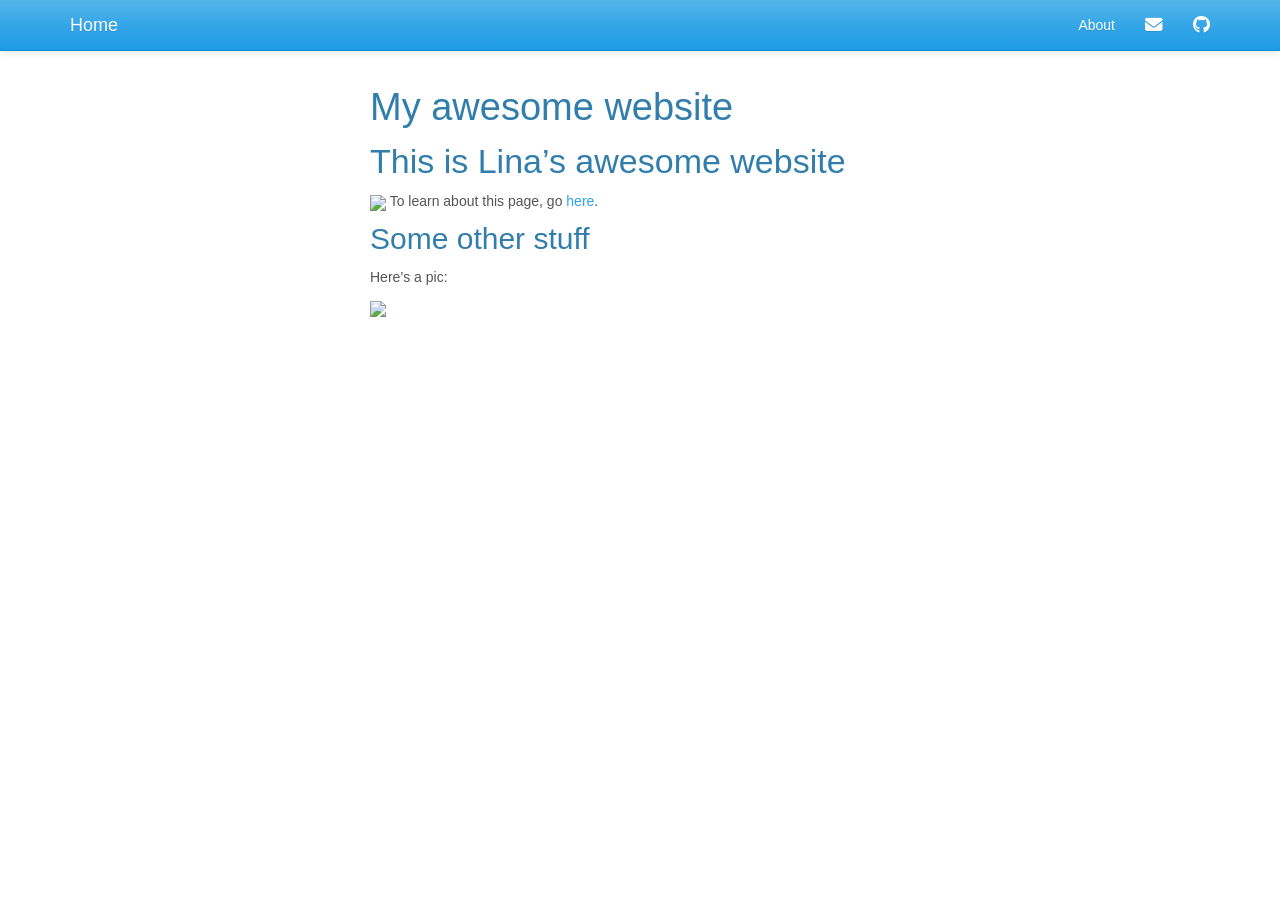
==== index.html @ a5c5587f "webby" ====
<!DOCTYPE html>

<html>

<head>

<meta charset="utf-8" />
<meta name="generator" content="pandoc" />
<meta http-equiv="X-UA-Compatible" content="IE=EDGE" />




<title>My awesome website</title>

<script src="site_libs/header-attrs-2.32/header-attrs.js"></script>
<script src="site_libs/jquery-3.6.0/jquery-3.6.0.min.js"></script>
<meta name="viewport" content="width=device-width, initial-scale=1" />
<link href="site_libs/bootstrap-3.3.5/css/cerulean.min.css" rel="stylesheet" />
<script src="site_libs/bootstrap-3.3.5/js/bootstrap.min.js"></script>
<script src="site_libs/bootstrap-3.3.5/shim/html5shiv.min.js"></script>
<script src="site_libs/bootstrap-3.3.5/shim/respond.min.js"></script>
<style>h1 {font-size: 34px;}
       h1.title {font-size: 38px;}
       h2 {font-size: 30px;}
       h3 {font-size: 24px;}
       h4 {font-size: 18px;}
       h5 {font-size: 16px;}
       h6 {font-size: 12px;}
       code {color: inherit; background-color: rgba(0, 0, 0, 0.04);}
       pre:not([class]) { background-color: white }</style>
<script src="site_libs/jqueryui-1.13.2/jquery-ui.min.js"></script>
<link href="site_libs/tocify-1.9.1/jquery.tocify.css" rel="stylesheet" />
<script src="site_libs/tocify-1.9.1/jquery.tocify.js"></script>
<script src="site_libs/navigation-1.1/tabsets.js"></script>
<link href="site_libs/highlightjs-9.12.0/default.css" rel="stylesheet" />
<script src="site_libs/highlightjs-9.12.0/highlight.js"></script>
<link href="site_libs/font-awesome-6.5.2/css/all.min.css" rel="stylesheet" />
<link href="site_libs/font-awesome-6.5.2/css/v4-shims.min.css" rel="stylesheet" />

<style type="text/css">
  code{white-space: pre-wrap;}
  span.smallcaps{font-variant: small-caps;}
  span.underline{text-decoration: underline;}
  div.column{display: inline-block; vertical-align: top; width: 50%;}
  div.hanging-indent{margin-left: 1.5em; text-indent: -1.5em;}
  ul.task-list{list-style: none;}
    </style>

<style type="text/css">code{white-space: pre;}</style>
<script type="text/javascript">
if (window.hljs) {
  hljs.configure({languages: []});
  hljs.initHighlightingOnLoad();
  if (document.readyState && document.readyState === "complete") {
    window.setTimeout(function() { hljs.initHighlighting(); }, 0);
  }
}
</script>









<style type = "text/css">
.main-container {
  max-width: 940px;
  margin-left: auto;
  margin-right: auto;
}
img {
  max-width:100%;
}
.tabbed-pane {
  padding-top: 12px;
}
.html-widget {
  margin-bottom: 20px;
}
button.code-folding-btn:focus {
  outline: none;
}
summary {
  display: list-item;
}
details > summary > p:only-child {
  display: inline;
}
pre code {
  padding: 0;
}
</style>


<style type="text/css">
.dropdown-submenu {
  position: relative;
}
.dropdown-submenu>.dropdown-menu {
  top: 0;
  left: 100%;
  margin-top: -6px;
  margin-left: -1px;
  border-radius: 0 6px 6px 6px;
}
.dropdown-submenu:hover>.dropdown-menu {
  display: block;
}
.dropdown-submenu>a:after {
  display: block;
  content: " ";
  float: right;
  width: 0;
  height: 0;
  border-color: transparent;
  border-style: solid;
  border-width: 5px 0 5px 5px;
  border-left-color: #cccccc;
  margin-top: 5px;
  margin-right: -10px;
}
.dropdown-submenu:hover>a:after {
  border-left-color: #adb5bd;
}
.dropdown-submenu.pull-left {
  float: none;
}
.dropdown-submenu.pull-left>.dropdown-menu {
  left: -100%;
  margin-left: 10px;
  border-radius: 6px 0 6px 6px;
}
</style>

<script type="text/javascript">
// manage active state of menu based on current page
$(document).ready(function () {
  // active menu anchor
  href = window.location.pathname
  href = href.substr(href.lastIndexOf('/') + 1)
  if (href === "")
    href = "index.html";
  var menuAnchor = $('a[href="' + href + '"]');

  // mark the anchor link active (and if it's in a dropdown, also mark that active)
  var dropdown = menuAnchor.closest('li.dropdown');
  if (window.bootstrap) { // Bootstrap 4+
    menuAnchor.addClass('active');
    dropdown.find('> .dropdown-toggle').addClass('active');
  } else { // Bootstrap 3
    menuAnchor.parent().addClass('active');
    dropdown.addClass('active');
  }

  // Navbar adjustments
  var navHeight = $(".navbar").first().height() + 15;
  var style = document.createElement('style');
  var pt = "padding-top: " + navHeight + "px; ";
  var mt = "margin-top: -" + navHeight + "px; ";
  var css = "";
  // offset scroll position for anchor links (for fixed navbar)
  for (var i = 1; i <= 6; i++) {
    css += ".section h" + i + "{ " + pt + mt + "}\n";
  }
  style.innerHTML = "body {" + pt + "padding-bottom: 40px; }\n" + css;
  document.head.appendChild(style);
});
</script>

<!-- tabsets -->

<style type="text/css">
.tabset-dropdown > .nav-tabs {
  display: inline-table;
  max-height: 500px;
  min-height: 44px;
  overflow-y: auto;
  border: 1px solid #ddd;
  border-radius: 4px;
}

.tabset-dropdown > .nav-tabs > li.active:before, .tabset-dropdown > .nav-tabs.nav-tabs-open:before {
  content: "\e259";
  font-family: 'Glyphicons Halflings';
  display: inline-block;
  padding: 10px;
  border-right: 1px solid #ddd;
}

.tabset-dropdown > .nav-tabs.nav-tabs-open > li.active:before {
  content: "\e258";
  font-family: 'Glyphicons Halflings';
  border: none;
}

.tabset-dropdown > .nav-tabs > li.active {
  display: block;
}

.tabset-dropdown > .nav-tabs > li > a,
.tabset-dropdown > .nav-tabs > li > a:focus,
.tabset-dropdown > .nav-tabs > li > a:hover {
  border: none;
  display: inline-block;
  border-radius: 4px;
  background-color: transparent;
}

.tabset-dropdown > .nav-tabs.nav-tabs-open > li {
  display: block;
  float: none;
}

.tabset-dropdown > .nav-tabs > li {
  display: none;
}
</style>

<!-- code folding -->



<style type="text/css">

#TOC {
  margin: 25px 0px 20px 0px;
}
@media (max-width: 768px) {
#TOC {
  position: relative;
  width: 100%;
}
}

@media print {
.toc-content {
  /* see https://github.com/w3c/csswg-drafts/issues/4434 */
  float: right;
}
}

.toc-content {
  padding-left: 30px;
  padding-right: 40px;
}

div.main-container {
  max-width: 1200px;
}

div.tocify {
  width: 20%;
  max-width: 260px;
  max-height: 85%;
}

@media (min-width: 768px) and (max-width: 991px) {
  div.tocify {
    width: 25%;
  }
}

@media (max-width: 767px) {
  div.tocify {
    width: 100%;
    max-width: none;
  }
}

.tocify ul, .tocify li {
  line-height: 20px;
}

.tocify-subheader .tocify-item {
  font-size: 0.90em;
}

.tocify .list-group-item {
  border-radius: 0px;
}


</style>



</head>

<body>


<div class="container-fluid main-container">


<!-- setup 3col/9col grid for toc_float and main content  -->
<div class="row">
<div class="col-xs-12 col-sm-4 col-md-3">
<div id="TOC" class="tocify">
</div>
</div>

<div class="toc-content col-xs-12 col-sm-8 col-md-9">




<div class="navbar navbar-default  navbar-fixed-top" role="navigation">
  <div class="container">
    <div class="navbar-header">
      <button type="button" class="navbar-toggle collapsed" data-toggle="collapse" data-bs-toggle="collapse" data-target="#navbar" data-bs-target="#navbar">
        <span class="icon-bar"></span>
        <span class="icon-bar"></span>
        <span class="icon-bar"></span>
      </button>
      <a class="navbar-brand" href="index.html">Home</a>
    </div>
    <div id="navbar" class="navbar-collapse collapse">
      <ul class="nav navbar-nav">
        
      </ul>
      <ul class="nav navbar-nav navbar-right">
        <li>
  <a href="about.html">About</a>
</li>
<li>
  <a href="mailto:&lt;lm3717@cumc.columbia.edu&gt;">
    <span class="fa fa-envelope fa-lg"></span>
     
  </a>
</li>
<li>
  <a href="http://github.com/lm3717/">
    <span class="fa fa-github fa-lg"></span>
     
  </a>
</li>
      </ul>
    </div><!--/.nav-collapse -->
  </div><!--/.container -->
</div><!--/.navbar -->

<div id="header">



<h1 class="title toc-ignore">My awesome website</h1>

</div>


<div id="this-is-linas-awesome-website" class="section level1">
<h1>This is Lina’s awesome website</h1>
<p><img src="https://media.giphy.com/media/drXGoW1iudhKw/giphy.gif" />
To learn about this page, go <a href="about.html">here</a>.</p>
<div id="some-other-stuff" class="section level2">
<h2>Some other stuff</h2>
<p>Here’s a pic:</p>
<p><img src="images/hotdog.HEIC" style="width:75%"></p>
</div>
</div>



</div>
</div>

</div>

<script>

// add bootstrap table styles to pandoc tables
function bootstrapStylePandocTables() {
  $('tr.odd').parent('tbody').parent('table').addClass('table table-condensed');
}
$(document).ready(function () {
  bootstrapStylePandocTables();
});


</script>

<!-- tabsets -->

<script>
$(document).ready(function () {
  window.buildTabsets("TOC");
});

$(document).ready(function () {
  $('.tabset-dropdown > .nav-tabs > li').click(function () {
    $(this).parent().toggleClass('nav-tabs-open');
  });
});
</script>

<!-- code folding -->

<script>
$(document).ready(function ()  {

    // temporarily add toc-ignore selector to headers for the consistency with Pandoc
    $('.unlisted.unnumbered').addClass('toc-ignore')

    // move toc-ignore selectors from section div to header
    $('div.section.toc-ignore')
        .removeClass('toc-ignore')
        .children('h1,h2,h3,h4,h5').addClass('toc-ignore');

    // establish options
    var options = {
      selectors: "h1,h2,h3",
      theme: "bootstrap3",
      context: '.toc-content',
      hashGenerator: function (text) {
        return text.replace(/[.\\/?&!#<>]/g, '').replace(/\s/g, '_');
      },
      ignoreSelector: ".toc-ignore",
      scrollTo: 0
    };
    options.showAndHide = true;
    options.smoothScroll = true;

    // tocify
    var toc = $("#TOC").tocify(options).data("toc-tocify");
});
</script>

<!-- dynamically load mathjax for compatibility with self-contained -->
<script>
  (function () {
    var script = document.createElement("script");
    script.type = "text/javascript";
    script.src  = "https://mathjax.rstudio.com/latest/MathJax.js?config=TeX-AMS-MML_HTMLorMML";
    document.getElementsByTagName("head")[0].appendChild(script);
  })();
</script>

</body>
</html>
---- site_libs/highlightjs-9.12.0/default.css ----
.hljs-literal {
  color: #990073;
}

.hljs-number {
  color: #099;
}

.hljs-comment {
  color: #998;
  font-style: italic;
}

.hljs-keyword {
  color: #900;
  font-weight: bold;
}

.hljs-string {
  color: #d14;
}
---- site_libs/font-awesome-6.5.2/css/v4-shims.min.css ----
/*!
 * Font Awesome Free 6.5.2 by @fontawesome - https://fontawesome.com
 * License - https://fontawesome.com/license/free (Icons: CC BY 4.0, Fonts: SIL OFL 1.1, Code: MIT License)
 * Copyright 2024 Fonticons, Inc.
 */
.fa.fa-glass:before{content:"\f000"}.fa.fa-envelope-o{font-family:"Font Awesome 6 Free";font-weight:400}.fa.fa-envelope-o:before{content:"\f0e0"}.fa.fa-star-o{font-family:"Font Awesome 6 Free";font-weight:400}.fa.fa-star-o:before{content:"\f005"}.fa.fa-close:before,.fa.fa-remove:before{content:"\f00d"}.fa.fa-gear:before{content:"\f013"}.fa.fa-trash-o{font-family:"Font Awesome 6 Free";font-weight:400}.fa.fa-trash-o:before{content:"\f2ed"}.fa.fa-home:before{content:"\f015"}.fa.fa-file-o{font-family:"Font Awesome 6 Free";font-weight:400}.fa.fa-file-o:before{content:"\f15b"}.fa.fa-clock-o{font-family:"Font Awesome 6 Free";font-weight:400}.fa.fa-clock-o:before{content:"\f017"}.fa.fa-arrow-circle-o-down{font-family:"Font Awesome 6 Free";font-weight:400}.fa.fa-arrow-circle-o-down:before{content:"\f358"}.fa.fa-arrow-circle-o-up{font-family:"Font Awesome 6 Free";font-weight:400}.fa.fa-arrow-circle-o-up:before{content:"\f35b"}.fa.fa-play-circle-o{font-family:"Font Awesome 6 Free";font-weight:400}.fa.fa-play-circle-o:before{content:"\f144"}.fa.fa-repeat:before,.fa.fa-rotate-right:before{content:"\f01e"}.fa.fa-refresh:before{content:"\f021"}.fa.fa-list-alt{font-family:"Font Awesome 6 Free";font-weight:400}.fa.fa-list-alt:before{content:"\f022"}.fa.fa-dedent:before{content:"\f03b"}.fa.fa-video-camera:before{content:"\f03d"}.fa.fa-picture-o{font-family:"Font Awesome 6 Free";font-weight:400}.fa.fa-picture-o:before{content:"\f03e"}.fa.fa-photo{font-family:"Font Awesome 6 Free";font-weight:400}.fa.fa-photo:before{content:"\f03e"}.fa.fa-image{font-family:"Font Awesome 6 Free";font-weight:400}.fa.fa-image:before{content:"\f03e"}.fa.fa-map-marker:before{content:"\f3c5"}.fa.fa-pencil-square-o{font-family:"Font Awesome 6 Free";font-weight:400}.fa.fa-pencil-square-o:before{content:"\f044"}.fa.fa-edit{font-family:"Font Awesome 6 Free";font-weight:400}.fa.fa-edit:before{content:"\f044"}.fa.fa-share-square-o:before{content:"\f14d"}.fa.fa-check-square-o{font-family:"Font Awesome 6 Free";font-weight:400}.fa.fa-check-square-o:before{content:"\f14a"}.fa.fa-arrows:before{content:"\f0b2"}.fa.fa-times-circle-o{font-family:"Font Awesome 6 Free";font-weight:400}.fa.fa-times-circle-o:before{content:"\f057"}.fa.fa-check-circle-o{font-family:"Font Awesome 6 Free";font-weight:400}.fa.fa-check-circle-o:before{content:"\f058"}.fa.fa-mail-forward:before{content:"\f064"}.fa.fa-expand:before{content:"\f424"}.fa.fa-compress:before{content:"\f422"}.fa.fa-eye,.fa.fa-eye-slash{font-family:"Font Awesome 6 Free";font-weight:400}.fa.fa-warning:before{content:"\f071"}.fa.fa-calendar:before{content:"\f073"}.fa.fa-arrows-v:before{content:"\f338"}.fa.fa-arrows-h:before{content:"\f337"}.fa.fa-bar-chart-o:before,.fa.fa-bar-chart:before{content:"\e0e3"}.fa.fa-twitter-square{font-family:"Font Awesome 6 Brands";font-weight:400}.fa.fa-twitter-square:before{content:"\f081"}.fa.fa-facebook-square{font-family:"Font Awesome 6 Brands";font-weight:400}.fa.fa-facebook-square:before{content:"\f082"}.fa.fa-gears:before{content:"\f085"}.fa.fa-thumbs-o-up{font-family:"Font Awesome 6 Free";font-weight:400}.fa.fa-thumbs-o-up:before{content:"\f164"}.fa.fa-thumbs-o-down{font-family:"Font Awesome 6 Free";font-weight:400}.fa.fa-thumbs-o-down:before{content:"\f165"}.fa.fa-heart-o{font-family:"Font Awesome 6 Free";font-weight:400}.fa.fa-heart-o:before{content:"\f004"}.fa.fa-sign-out:before{content:"\f2f5"}.fa.fa-linkedin-square{font-family:"Font Awesome 6 Brands";font-weight:400}.fa.fa-linkedin-square:before{content:"\f08c"}.fa.fa-thumb-tack:before{content:"\f08d"}.fa.fa-external-link:before{content:"\f35d"}.fa.fa-sign-in:before{content:"\f2f6"}.fa.fa-github-square{font-family:"Font Awesome 6 Brands";font-weight:400}.fa.fa-github-square:before{content:"\f092"}.fa.fa-lemon-o{font-family:"Font Awesome 6 Free";font-weight:400}.fa.fa-lemon-o:before{content:"\f094"}.fa.fa-square-o{font-family:"Font Awesome 6 Free";font-weight:400}.fa.fa-square-o:before{content:"\f0c8"}.fa.fa-bookmark-o{font-family:"Font Awesome 6 Free";font-weight:400}.fa.fa-bookmark-o:before{content:"\f02e"}.fa.fa-facebook,.fa.fa-twitter{font-family:"Font Awesome 6 Brands";font-weight:400}.fa.fa-facebook:before{content:"\f39e"}.fa.fa-facebook-f{font-family:"Font Awesome 6 Brands";font-weight:400}.fa.fa-facebook-f:before{content:"\f39e"}.fa.fa-github{font-family:"Font Awesome 6 Brands";font-weight:400}.fa.fa-credit-card{font-family:"Font Awesome 6 Free";font-weight:400}.fa.fa-feed:before{content:"\f09e"}.fa.fa-hdd-o{font-family:"Font Awesome 6 Free";font-weight:400}.fa.fa-hdd-o:before{content:"\f0a0"}.fa.fa-hand-o-right{font-family:"Font Awesome 6 Free";font-weight:400}.fa.fa-hand-o-right:before{content:"\f0a4"}.fa.fa-hand-o-left{font-family:"Font Awesome 6 Free";font-weight:400}.fa.fa-hand-o-left:before{content:"\f0a5"}.fa.fa-hand-o-up{font-family:"Font Awesome 6 Free";font-weight:400}.fa.fa-hand-o-up:before{content:"\f0a6"}.fa.fa-hand-o-down{font-family:"Font Awesome 6 Free";font-weight:400}.fa.fa-hand-o-down:before{content:"\f0a7"}.fa.fa-globe:before{content:"\f57d"}.fa.fa-tasks:before{content:"\f828"}.fa.fa-arrows-alt:before{content:"\f31e"}.fa.fa-group:before{content:"\f0c0"}.fa.fa-chain:before{content:"\f0c1"}.fa.fa-cut:before{content:"\f0c4"}.fa.fa-files-o{font-family:"Font Awesome 6 Free";font-weight:400}.fa.fa-files-o:before{content:"\f0c5"}.fa.fa-floppy-o{font-family:"Font Awesome 6 Free";font-weight:400}.fa.fa-floppy-o:before{content:"\f0c7"}.fa.fa-save{font-family:"Font Awesome 6 Free";font-weight:400}.fa.fa-save:before{content:"\f0c7"}.fa.fa-navicon:before,.fa.fa-reorder:before{content:"\f0c9"}.fa.fa-magic:before{content:"\e2ca"}.fa.fa-pinterest,.fa.fa-pinterest-square{font-family:"Font Awesome 6 Brands";font-weight:400}.fa.fa-pinterest-square:before{content:"\f0d3"}.fa.fa-google-plus-square{font-family:"Font Awesome 6 Brands";font-weight:400}.fa.fa-google-plus-square:before{content:"\f0d4"}.fa.fa-google-plus{font-family:"Font Awesome 6 Brands";font-weight:400}.fa.fa-google-plus:before{content:"\f0d5"}.fa.fa-money:before{content:"\f3d1"}.fa.fa-unsorted:before{content:"\f0dc"}.fa.fa-sort-desc:before{content:"\f0dd"}.fa.fa-sort-asc:before{content:"\f0de"}.fa.fa-linkedin{font-family:"Font Awesome 6 Brands";font-weight:400}.fa.fa-linkedin:before{content:"\f0e1"}.fa.fa-rotate-left:before{content:"\f0e2"}.fa.fa-legal:before{content:"\f0e3"}.fa.fa-dashboard:before,.fa.fa-tachometer:before{content:"\f625"}.fa.fa-comment-o{font-family:"Font Awesome 6 Free";font-weight:400}.fa.fa-comment-o:before{content:"\f075"}.fa.fa-comments-o{font-family:"Font Awesome 6 Free";font-weight:400}.fa.fa-comments-o:before{content:"\f086"}.fa.fa-flash:before{content:"\f0e7"}.fa.fa-clipboard:before{content:"\f0ea"}.fa.fa-lightbulb-o{font-family:"Font Awesome 6 Free";font-weight:400}.fa.fa-lightbulb-o:before{content:"\f0eb"}.fa.fa-exchange:before{content:"\f362"}.fa.fa-cloud-download:before{content:"\f0ed"}.fa.fa-cloud-upload:before{content:"\f0ee"}.fa.fa-bell-o{font-family:"Font Awesome 6 Free";font-weight:400}.fa.fa-bell-o:before{content:"\f0f3"}.fa.fa-cutlery:before{content:"\f2e7"}.fa.fa-file-text-o{font-family:"Font Awesome 6 Free";font-weight:400}.fa.fa-file-text-o:before{content:"\f15c"}.fa.fa-building-o{font-family:"Font Awesome 6 Free";font-weight:400}.fa.fa-building-o:before{content:"\f1ad"}.fa.fa-hospital-o{font-family:"Font Awesome 6 Free";font-weight:400}.fa.fa-hospital-o:before{content:"\f0f8"}.fa.fa-tablet:before{content:"\f3fa"}.fa.fa-mobile-phone:before,.fa.fa-mobile:before{content:"\f3cd"}.fa.fa-circle-o{font-family:"Font Awesome 6 Free";font-weight:400}.fa.fa-circle-o:before{content:"\f111"}.fa.fa-mail-reply:before{content:"\f3e5"}.fa.fa-github-alt{font-family:"Font Awesome 6 Brands";font-weight:400}.fa.fa-folder-o{font-family:"Font Awesome 6 Free";font-weight:400}.fa.fa-folder-o:before{content:"\f07b"}.fa.fa-folder-open-o{font-family:"Font Awesome 6 Free";font-weight:400}.fa.fa-folder-open-o:before{content:"\f07c"}.fa.fa-smile-o{font-family:"Font Awesome 6 Free";font-weight:400}.fa.fa-smile-o:before{content:"\f118"}.fa.fa-frown-o{font-family:"Font Awesome 6 Free";font-weight:400}.fa.fa-frown-o:before{content:"\f119"}.fa.fa-meh-o{font-family:"Font Awesome 6 Free";font-weight:400}.fa.fa-meh-o:before{content:"\f11a"}.fa.fa-keyboard-o{font-family:"Font Awesome 6 Free";font-weight:400}.fa.fa-keyboard-o:before{content:"\f11c"}.fa.fa-flag-o{font-family:"Font Awesome 6 Free";font-weight:400}.fa.fa-flag-o:before{content:"\f024"}.fa.fa-mail-reply-all:before{content:"\f122"}.fa.fa-star-half-o{font-family:"Font Awesome 6 Free";font-weight:400}.fa.fa-star-half-o:before{content:"\f5c0"}.fa.fa-star-half-empty{font-family:"Font Awesome 6 Free";font-weight:400}.fa.fa-star-half-empty:before{content:"\f5c0"}.fa.fa-star-half-full{font-family:"Font Awesome 6 Free";font-weight:400}.fa.fa-star-half-full:before{content:"\f5c0"}.fa.fa-code-fork:before{content:"\f126"}.fa.fa-chain-broken:before,.fa.fa-unlink:before{content:"\f127"}.fa.fa-calendar-o{font-family:"Font Awesome 6 Free";font-weight:400}.fa.fa-calendar-o:before{content:"\f133"}.fa.fa-css3,.fa.fa-html5,.fa.fa-maxcdn{font-family:"Font Awesome 6 Brands";font-weight:400}.fa.fa-unlock-alt:before{content:"\f09c"}.fa.fa-minus-square-o{font-family:"Font Awesome 6 Free";font-weight:400}.fa.fa-minus-square-o:before{content:"\f146"}.fa.fa-level-up:before{content:"\f3bf"}.fa.fa-level-down:before{content:"\f3be"}.fa.fa-pencil-square:before{content:"\f14b"}.fa.fa-external-link-square:before{content:"\f360"}.fa.fa-compass{font-family:"Font Awesome 6 Free";font-weight:400}.fa.fa-caret-square-o-down{font-family:"Font Awesome 6 Free";font-weight:400}.fa.fa-caret-square-o-down:before{content:"\f150"}.fa.fa-toggle-down{font-family:"Font Awesome 6 Free";font-weight:400}.fa.fa-toggle-down:before{content:"\f150"}.fa.fa-caret-square-o-up{font-family:"Font Awesome 6 Free";font-weight:400}.fa.fa-caret-square-o-up:before{content:"\f151"}.fa.fa-toggle-up{font-family:"Font Awesome 6 Free";font-weight:400}.fa.fa-toggle-up:before{content:"\f151"}.fa.fa-caret-square-o-right{font-family:"Font Awesome 6 Free";font-weight:400}.fa.fa-caret-square-o-right:before{content:"\f152"}.fa.fa-toggle-right{font-family:"Font Awesome 6 Free";font-weight:400}.fa.fa-toggle-right:before{content:"\f152"}.fa.fa-eur:before,.fa.fa-euro:before{content:"\f153"}.fa.fa-gbp:before{content:"\f154"}.fa.fa-dollar:before,.fa.fa-usd:before{content:"\24"}.fa.fa-inr:before,.fa.fa-rupee:before{content:"\e1bc"}.fa.fa-cny:before,.fa.fa-jpy:before,.fa.fa-rmb:before,.fa.fa-yen:before{content:"\f157"}.fa.fa-rouble:before,.fa.fa-rub:before,.fa.fa-ruble:before{content:"\f158"}.fa.fa-krw:before,.fa.fa-won:before{content:"\f159"}.fa.fa-bitcoin,.fa.fa-btc{font-family:"Font Awesome 6 Brands";font-weight:400}.fa.fa-bitcoin:before{content:"\f15a"}.fa.fa-file-text:before{content:"\f15c"}.fa.fa-sort-alpha-asc:before{content:"\f15d"}.fa.fa-sort-alpha-desc:before{content:"\f881"}.fa.fa-sort-amount-asc:before{content:"\f884"}.fa.fa-sort-amount-desc:before{content:"\f160"}.fa.fa-sort-numeric-asc:before{content:"\f162"}.fa.fa-sort-numeric-desc:before{content:"\f886"}.fa.fa-youtube-square{font-family:"Font Awesome 6 Brands";font-weight:400}.fa.fa-youtube-square:before{content:"\f431"}.fa.fa-xing,.fa.fa-xing-square,.fa.fa-youtube{font-family:"Font Awesome 6 Brands";font-weight:400}.fa.fa-xing-square:before{content:"\f169"}.fa.fa-youtube-play{font-family:"Font Awesome 6 Brands";font-weight:400}.fa.fa-youtube-play:before{content:"\f167"}.fa.fa-adn,.fa.fa-bitbucket,.fa.fa-bitbucket-square,.fa.fa-dropbox,.fa.fa-flickr,.fa.fa-instagram,.fa.fa-stack-overflow{font-family:"Font Awesome 6 Brands";font-weight:400}.fa.fa-bitbucket-square:before{content:"\f171"}.fa.fa-tumblr,.fa.fa-tumblr-square{font-family:"Font Awesome 6 Brands";font-weight:400}.fa.fa-tumblr-square:before{content:"\f174"}.fa.fa-long-arrow-down:before{content:"\f309"}.fa.fa-long-arrow-up:before{content:"\f30c"}.fa.fa-long-arrow-left:before{content:"\f30a"}.fa.fa-long-arrow-right:before{content:"\f30b"}.fa.fa-android,.fa.fa-apple,.fa.fa-dribbble,.fa.fa-foursquare,.fa.fa-gittip,.fa.fa-gratipay,.fa.fa-linux,.fa.fa-skype,.fa.fa-trello,.fa.fa-windows{font-family:"Font Awesome 6 Brands";font-weight:400}.fa.fa-gittip:before{content:"\f184"}.fa.fa-sun-o{font-family:"Font Awesome 6 Free";font-weight:400}.fa.fa-sun-o:before{content:"\f185"}.fa.fa-moon-o{font-family:"Font Awesome 6 Free";font-weight:400}.fa.fa-moon-o:before{content:"\f186"}.fa.fa-pagelines,.fa.fa-renren,.fa.fa-stack-exchange,.fa.fa-vk,.fa.fa-weibo{font-family:"Font Awesome 6 Brands";font-weight:400}.fa.fa-arrow-circle-o-right{font-family:"Font Awesome 6 Free";font-weight:400}.fa.fa-arrow-circle-o-right:before{content:"\f35a"}.fa.fa-arrow-circle-o-left{font-family:"Font Awesome 6 Free";font-weight:400}.fa.fa-arrow-circle-o-left:before{content:"\f359"}.fa.fa-caret-square-o-left{font-family:"Font Awesome 6 Free";font-weight:400}.fa.fa-caret-square-o-left:before{content:"\f191"}.fa.fa-toggle-left{font-family:"Font Awesome 6 Free";font-weight:400}.fa.fa-toggle-left:before{content:"\f191"}.fa.fa-dot-circle-o{font-family:"Font Awesome 6 Free";font-weight:400}.fa.fa-dot-circle-o:before{content:"\f192"}.fa.fa-vimeo-square{font-family:"Font Awesome 6 Brands";font-weight:400}.fa.fa-vimeo-square:before{content:"\f194"}.fa.fa-try:before,.fa.fa-turkish-lira:before{content:"\e2bb"}.fa.fa-plus-square-o{font-family:"Font Awesome 6 Free";font-weight:400}.fa.fa-plus-square-o:before{content:"\f0fe"}.fa.fa-openid,.fa.fa-slack,.fa.fa-wordpress{font-family:"Font Awesome 6 Brands";font-weight:400}.fa.fa-bank:before,.fa.fa-institution:before{content:"\f19c"}.fa.fa-mortar-board:before{content:"\f19d"}.fa.fa-google,.fa.fa-reddit,.fa.fa-reddit-square,.fa.fa-yahoo{font-family:"Font Awesome 6 Brands";font-weight:400}.fa.fa-reddit-square:before{content:"\f1a2"}.fa.fa-behance,.fa.fa-behance-square,.fa.fa-delicious,.fa.fa-digg,.fa.fa-drupal,.fa.fa-joomla,.fa.fa-pied-piper-alt,.fa.fa-pied-piper-pp,.fa.fa-stumbleupon,.fa.fa-stumbleupon-circle{font-family:"Font Awesome 6 Brands";font-weight:400}.fa.fa-behance-square:before{content:"\f1b5"}.fa.fa-steam,.fa.fa-steam-square{font-family:"Font Awesome 6 Brands";font-weight:400}.fa.fa-steam-square:before{content:"\f1b7"}.fa.fa-automobile:before{content:"\f1b9"}.fa.fa-cab:before{content:"\f1ba"}.fa.fa-deviantart,.fa.fa-soundcloud,.fa.fa-spotify{font-family:"Font Awesome 6 Brands";font-weight:400}.fa.fa-file-pdf-o{font-family:"Font Awesome 6 Free";font-weight:400}.fa.fa-file-pdf-o:before{content:"\f1c1"}.fa.fa-file-word-o{font-family:"Font Awesome 6 Free";font-weight:400}.fa.fa-file-word-o:before{content:"\f1c2"}.fa.fa-file-excel-o{font-family:"Font Awesome 6 Free";font-weight:400}.fa.fa-file-excel-o:before{content:"\f1c3"}.fa.fa-file-powerpoint-o{font-family:"Font Awesome 6 Free";font-weight:400}.fa.fa-file-powerpoint-o:before{content:"\f1c4"}.fa.fa-file-image-o{font-family:"Font Awesome 6 Free";font-weight:400}.fa.fa-file-image-o:before{content:"\f1c5"}.fa.fa-file-photo-o{font-family:"Font Awesome 6 Free";font-weight:400}.fa.fa-file-photo-o:before{content:"\f1c5"}.fa.fa-file-picture-o{font-family:"Font Awesome 6 Free";font-weight:400}.fa.fa-file-picture-o:before{content:"\f1c5"}.fa.fa-file-archive-o{font-family:"Font Awesome 6 Free";font-weight:400}.fa.fa-file-archive-o:before{content:"\f1c6"}.fa.fa-file-zip-o{font-family:"Font Awesome 6 Free";font-weight:400}.fa.fa-file-zip-o:before{content:"\f1c6"}.fa.fa-file-audio-o{font-family:"Font Awesome 6 Free";font-weight:400}.fa.fa-file-audio-o:before{content:"\f1c7"}.fa.fa-file-sound-o{font-family:"Font Awesome 6 Free";font-weight:400}.fa.fa-file-sound-o:before{content:"\f1c7"}.fa.fa-file-video-o{font-family:"Font Awesome 6 Free";font-weight:400}.fa.fa-file-video-o:before{content:"\f1c8"}.fa.fa-file-movie-o{font-family:"Font Awesome 6 Free";font-weight:400}.fa.fa-file-movie-o:before{content:"\f1c8"}.fa.fa-file-code-o{font-family:"Font Awesome 6 Free";font-weight:400}.fa.fa-file-code-o:before{content:"\f1c9"}.fa.fa-codepen,.fa.fa-jsfiddle,.fa.fa-vine{font-family:"Font Awesome 6 Brands";font-weight:400}.fa.fa-life-bouy:before,.fa.fa-life-buoy:before,.fa.fa-life-saver:before,.fa.fa-support:before{content:"\f1cd"}.fa.fa-circle-o-notch:before{content:"\f1ce"}.fa.fa-ra,.fa.fa-rebel{font-family:"Font Awesome 6 Brands";font-weight:400}.fa.fa-ra:before{content:"\f1d0"}.fa.fa-resistance{font-family:"Font Awesome 6 Brands";font-weight:400}.fa.fa-resistance:before{content:"\f1d0"}.fa.fa-empire,.fa.fa-ge{font-family:"Font Awesome 6 Brands";font-weight:400}.fa.fa-ge:before{content:"\f1d1"}.fa.fa-git-square{font-family:"Font Awesome 6 Brands";font-weight:400}.fa.fa-git-square:before{content:"\f1d2"}.fa.fa-git,.fa.fa-hacker-news,.fa.fa-y-combinator-square{font-family:"Font Awesome 6 Brands";font-weight:400}.fa.fa-y-combinator-square:before{content:"\f1d4"}.fa.fa-yc-square{font-family:"Font Awesome 6 Brands";font-weight:400}.fa.fa-yc-square:before{content:"\f1d4"}.fa.fa-qq,.fa.fa-tencent-weibo,.fa.fa-wechat,.fa.fa-weixin{font-family:"Font Awesome 6 Brands";font-weight:400}.fa.fa-wechat:before{content:"\f1d7"}.fa.fa-send:before{content:"\f1d8"}.fa.fa-paper-plane-o{font-family:"Font Awesome 6 Free";font-weight:400}.fa.fa-paper-plane-o:before{content:"\f1d8"}.fa.fa-send-o{font-family:"Font Awesome 6 Free";font-weight:400}.fa.fa-send-o:before{content:"\f1d8"}.fa.fa-circle-thin{font-family:"Font Awesome 6 Free";font-weight:400}.fa.fa-circle-thin:before{content:"\f111"}.fa.fa-header:before{content:"\f1dc"}.fa.fa-futbol-o{font-family:"Font Awesome 6 Free";font-weight:400}.fa.fa-futbol-o:before{content:"\f1e3"}.fa.fa-soccer-ball-o{font-family:"Font Awesome 6 Free";font-weight:400}.fa.fa-soccer-ball-o:before{content:"\f1e3"}.fa.fa-slideshare,.fa.fa-twitch,.fa.fa-yelp{font-family:"Font Awesome 6 Brands";font-weight:400}.fa.fa-newspaper-o{font-family:"Font Awesome 6 Free";font-weight:400}.fa.fa-newspaper-o:before{content:"\f1ea"}.fa.fa-cc-amex,.fa.fa-cc-discover,.fa.fa-cc-mastercard,.fa.fa-cc-paypal,.fa.fa-cc-stripe,.fa.fa-cc-visa,.fa.fa-google-wallet,.fa.fa-paypal{font-family:"Font Awesome 6 Brands";font-weight:400}.fa.fa-bell-slash-o{font-family:"Font Awesome 6 Free";font-weight:400}.fa.fa-bell-slash-o:before{content:"\f1f6"}.fa.fa-trash:before{content:"\f2ed"}.fa.fa-copyright{font-family:"Font Awesome 6 Free";font-weight:400}.fa.fa-eyedropper:before{content:"\f1fb"}.fa.fa-area-chart:before{content:"\f1fe"}.fa.fa-pie-chart:before{content:"\f200"}.fa.fa-line-chart:before{content:"\f201"}.fa.fa-lastfm,.fa.fa-lastfm-square{font-family:"Font Awesome 6 Brands";font-weight:400}.fa.fa-lastfm-square:before{content:"\f203"}.fa.fa-angellist,.fa.fa-ioxhost{font-family:"Font Awesome 6 Brands";font-weight:400}.fa.fa-cc{font-family:"Font Awesome 6 Free";font-weight:400}.fa.fa-cc:before{content:"\f20a"}.fa.fa-ils:before,.fa.fa-shekel:before,.fa.fa-sheqel:before{content:"\f20b"}.fa.fa-buysellads,.fa.fa-connectdevelop,.fa.fa-dashcube,.fa.fa-forumbee,.fa.fa-leanpub,.fa.fa-sellsy,.fa.fa-shirtsinbulk,.fa.fa-simplybuilt,.fa.fa-skyatlas{font-family:"Font Awesome 6 Brands";font-weight:400}.fa.fa-diamond{font-family:"Font Awesome 6 Free";font-weight:400}.fa.fa-diamond:before{content:"\f3a5"}.fa.fa-intersex:before,.fa.fa-transgender:before{content:"\f224"}.fa.fa-transgender-alt:before{content:"\f225"}.fa.fa-facebook-official{font-family:"Font Awesome 6 Brands";font-weight:400}.fa.fa-facebook-official:before{content:"\f09a"}.fa.fa-pinterest-p,.fa.fa-whatsapp{font-family:"Font Awesome 6 Brands";font-weight:400}.fa.fa-hotel:before{content:"\f236"}.fa.fa-medium,.fa.fa-viacoin,.fa.fa-y-combinator,.fa.fa-yc{font-family:"Font Awesome 6 Brands";font-weight:400}.fa.fa-yc:before{content:"\f23b"}.fa.fa-expeditedssl,.fa.fa-opencart,.fa.fa-optin-monster{font-family:"Font Awesome 6 Brands";font-weight:400}.fa.fa-battery-4:before,.fa.fa-battery:before{content:"\f240"}.fa.fa-battery-3:before{content:"\f241"}.fa.fa-battery-2:before{content:"\f242"}.fa.fa-battery-1:before{content:"\f243"}.fa.fa-battery-0:before{content:"\f244"}.fa.fa-object-group,.fa.fa-object-ungroup,.fa.fa-sticky-note-o{font-family:"Font Awesome 6 Free";font-weight:400}.fa.fa-sticky-note-o:before{content:"\f249"}.fa.fa-cc-diners-club,.fa.fa-cc-jcb{font-family:"Font Awesome 6 Brands";font-weight:400}.fa.fa-clone{font-family:"Font Awesome 6 Free";font-weight:400}.fa.fa-hourglass-o:before{content:"\f254"}.fa.fa-hourglass-1:before{content:"\f251"}.fa.fa-hourglass-2:before{content:"\f252"}.fa.fa-hourglass-3:before{content:"\f253"}.fa.fa-hand-rock-o{font-family:"Font Awesome 6 Free";font-weight:400}.fa.fa-hand-rock-o:before{content:"\f255"}.fa.fa-hand-grab-o{font-family:"Font Awesome 6 Free";font-weight:400}.fa.fa-hand-grab-o:before{content:"\f255"}.fa.fa-hand-paper-o{font-family:"Font Awesome 6 Free";font-weight:400}.fa.fa-hand-paper-o:before{content:"\f256"}.fa.fa-hand-stop-o{font-family:"Font Awesome 6 Free";font-weight:400}.fa.fa-hand-stop-o:before{content:"\f256"}.fa.fa-hand-scissors-o{font-family:"Font Awesome 6 Free";font-weight:400}.fa.fa-hand-scissors-o:before{content:"\f257"}.fa.fa-hand-lizard-o{font-family:"Font Awesome 6 Free";font-weight:400}.fa.fa-hand-lizard-o:before{content:"\f258"}.fa.fa-hand-spock-o{font-family:"Font Awesome 6 Free";font-weight:400}.fa.fa-hand-spock-o:before{content:"\f259"}.fa.fa-hand-pointer-o{font-family:"Font Awesome 6 Free";font-weight:400}.fa.fa-hand-pointer-o:before{content:"\f25a"}.fa.fa-hand-peace-o{font-family:"Font Awesome 6 Free";font-weight:400}.fa.fa-hand-peace-o:before{content:"\f25b"}.fa.fa-registered{font-family:"Font Awesome 6 Free";font-weight:400}.fa.fa-creative-commons,.fa.fa-gg,.fa.fa-gg-circle,.fa.fa-odnoklassniki,.fa.fa-odnoklassniki-square{font-family:"Font Awesome 6 Brands";font-weight:400}.fa.fa-odnoklassniki-square:before{content:"\f264"}.fa.fa-chrome,.fa.fa-firefox,.fa.fa-get-pocket,.fa.fa-internet-explorer,.fa.fa-opera,.fa.fa-safari,.fa.fa-wikipedia-w{font-family:"Font Awesome 6 Brands";font-weight:400}.fa.fa-television:before{content:"\f26c"}.fa.fa-500px,.fa.fa-amazon,.fa.fa-contao{font-family:"Font Awesome 6 Brands";font-weight:400}.fa.fa-calendar-plus-o{font-family:"Font Awesome 6 Free";font-weight:400}.fa.fa-calendar-plus-o:before{content:"\f271"}.fa.fa-calendar-minus-o{font-family:"Font Awesome 6 Free";font-weight:400}.fa.fa-calendar-minus-o:before{content:"\f272"}.fa.fa-calendar-times-o{font-family:"Font Awesome 6 Free";font-weight:400}.fa.fa-calendar-times-o:before{content:"\f273"}.fa.fa-calendar-check-o{font-family:"Font Awesome 6 Free";font-weight:400}.fa.fa-calendar-check-o:before{content:"\f274"}.fa.fa-map-o{font-family:"Font Awesome 6 Free";font-weight:400}.fa.fa-map-o:before{content:"\f279"}.fa.fa-commenting:before{content:"\f4ad"}.fa.fa-commenting-o{font-family:"Font Awesome 6 Free";font-weight:400}.fa.fa-commenting-o:before{content:"\f4ad"}.fa.fa-houzz,.fa.fa-vimeo{font-family:"Font Awesome 6 Brands";font-weight:400}.fa.fa-vimeo:before{content:"\f27d"}.fa.fa-black-tie,.fa.fa-edge,.fa.fa-fonticons,.fa.fa-reddit-alien{font-family:"Font Awesome 6 Brands";font-weight:400}.fa.fa-credit-card-alt:before{content:"\f09d"}.fa.fa-codiepie,.fa.fa-fort-awesome,.fa.fa-mixcloud,.fa.fa-modx,.fa.fa-product-hunt,.fa.fa-scribd,.fa.fa-usb{font-family:"Font Awesome 6 Brands";font-weight:400}.fa.fa-pause-circle-o{font-family:"Font Awesome 6 Free";font-weight:400}.fa.fa-pause-circle-o:before{content:"\f28b"}.fa.fa-stop-circle-o{font-family:"Font Awesome 6 Free";font-weight:400}.fa.fa-stop-circle-o:before{content:"\f28d"}.fa.fa-bluetooth,.fa.fa-bluetooth-b,.fa.fa-envira,.fa.fa-gitlab,.fa.fa-wheelchair-alt,.fa.fa-wpbeginner,.fa.fa-wpforms{font-family:"Font Awesome 6 Brands";font-weight:400}.fa.fa-wheelchair-alt:before{content:"\f368"}.fa.fa-question-circle-o{font-family:"Font Awesome 6 Free";font-weight:400}.fa.fa-question-circle-o:before{content:"\f059"}.fa.fa-volume-control-phone:before{content:"\f2a0"}.fa.fa-asl-interpreting:before{content:"\f2a3"}.fa.fa-deafness:before,.fa.fa-hard-of-hearing:before{content:"\f2a4"}.fa.fa-glide,.fa.fa-glide-g{font-family:"Font Awesome 6 Brands";font-weight:400}.fa.fa-signing:before{content:"\f2a7"}.fa.fa-viadeo,.fa.fa-viadeo-square{font-family:"Font Awesome 6 Brands";font-weight:400}.fa.fa-viadeo-square:before{content:"\f2aa"}.fa.fa-snapchat,.fa.fa-snapchat-ghost{font-family:"Font Awesome 6 Brands";font-weight:400}.fa.fa-snapchat-ghost:before{content:"\f2ab"}.fa.fa-snapchat-square{font-family:"Font Awesome 6 Brands";font-weight:400}.fa.fa-snapchat-square:before{content:"\f2ad"}.fa.fa-first-order,.fa.fa-google-plus-official,.fa.fa-pied-piper,.fa.fa-themeisle,.fa.fa-yoast{font-family:"Font Awesome 6 Brands";font-weight:400}.fa.fa-google-plus-official:before{content:"\f2b3"}.fa.fa-google-plus-circle{font-family:"Font Awesome 6 Brands";font-weight:400}.fa.fa-google-plus-circle:before{content:"\f2b3"}.fa.fa-fa,.fa.fa-font-awesome{font-family:"Font Awesome 6 Brands";font-weight:400}.fa.fa-fa:before{content:"\f2b4"}.fa.fa-handshake-o{font-family:"Font Awesome 6 Free";font-weight:400}.fa.fa-handshake-o:before{content:"\f2b5"}.fa.fa-envelope-open-o{font-family:"Font Awesome 6 Free";font-weight:400}.fa.fa-envelope-open-o:before{content:"\f2b6"}.fa.fa-linode{font-family:"Font Awesome 6 Brands";font-weight:400}.fa.fa-address-book-o{font-family:"Font Awesome 6 Free";font-weight:400}.fa.fa-address-book-o:before{content:"\f2b9"}.fa.fa-vcard:before{content:"\f2bb"}.fa.fa-address-card-o{font-family:"Font Awesome 6 Free";font-weight:400}.fa.fa-address-card-o:before{content:"\f2bb"}.fa.fa-vcard-o{font-family:"Font Awesome 6 Free";font-weight:400}.fa.fa-vcard-o:before{content:"\f2bb"}.fa.fa-user-circle-o{font-family:"Font Awesome 6 Free";font-weight:400}.fa.fa-user-circle-o:before{content:"\f2bd"}.fa.fa-user-o{font-family:"Font Awesome 6 Free";font-weight:400}.fa.fa-user-o:before{content:"\f007"}.fa.fa-id-badge{font-family:"Font Awesome 6 Free";font-weight:400}.fa.fa-drivers-license:before{content:"\f2c2"}.fa.fa-id-card-o{font-family:"Font Awesome 6 Free";font-weight:400}.fa.fa-id-card-o:before{content:"\f2c2"}.fa.fa-drivers-license-o{font-family:"Font Awesome 6 Free";font-weight:400}.fa.fa-drivers-license-o:before{content:"\f2c2"}.fa.fa-free-code-camp,.fa.fa-quora,.fa.fa-telegram{font-family:"Font Awesome 6 Brands";font-weight:400}.fa.fa-thermometer-4:before,.fa.fa-thermometer:before{content:"\f2c7"}.fa.fa-thermometer-3:before{content:"\f2c8"}.fa.fa-thermometer-2:before{content:"\f2c9"}.fa.fa-thermometer-1:before{content:"\f2ca"}.fa.fa-thermometer-0:before{content:"\f2cb"}.fa.fa-bathtub:before,.fa.fa-s15:before{content:"\f2cd"}.fa.fa-window-maximize,.fa.fa-window-restore{font-family:"Font Awesome 6 Free";font-weight:400}.fa.fa-times-rectangle:before{content:"\f410"}.fa.fa-window-close-o{font-family:"Font Awesome 6 Free";font-weight:400}.fa.fa-window-close-o:before{content:"\f410"}.fa.fa-times-rectangle-o{font-family:"Font Awesome 6 Free";font-weight:400}.fa.fa-times-rectangle-o:before{content:"\f410"}.fa.fa-bandcamp,.fa.fa-eercast,.fa.fa-etsy,.fa.fa-grav,.fa.fa-imdb,.fa.fa-ravelry{font-family:"Font Awesome 6 Brands";font-weight:400}.fa.fa-eercast:before{content:"\f2da"}.fa.fa-snowflake-o{font-family:"Font Awesome 6 Free";font-weight:400}.fa.fa-snowflake-o:before{content:"\f2dc"}.fa.fa-meetup,.fa.fa-superpowers,.fa.fa-wpexplorer{font-family:"Font Awesome 6 Brands";font-weight:400}
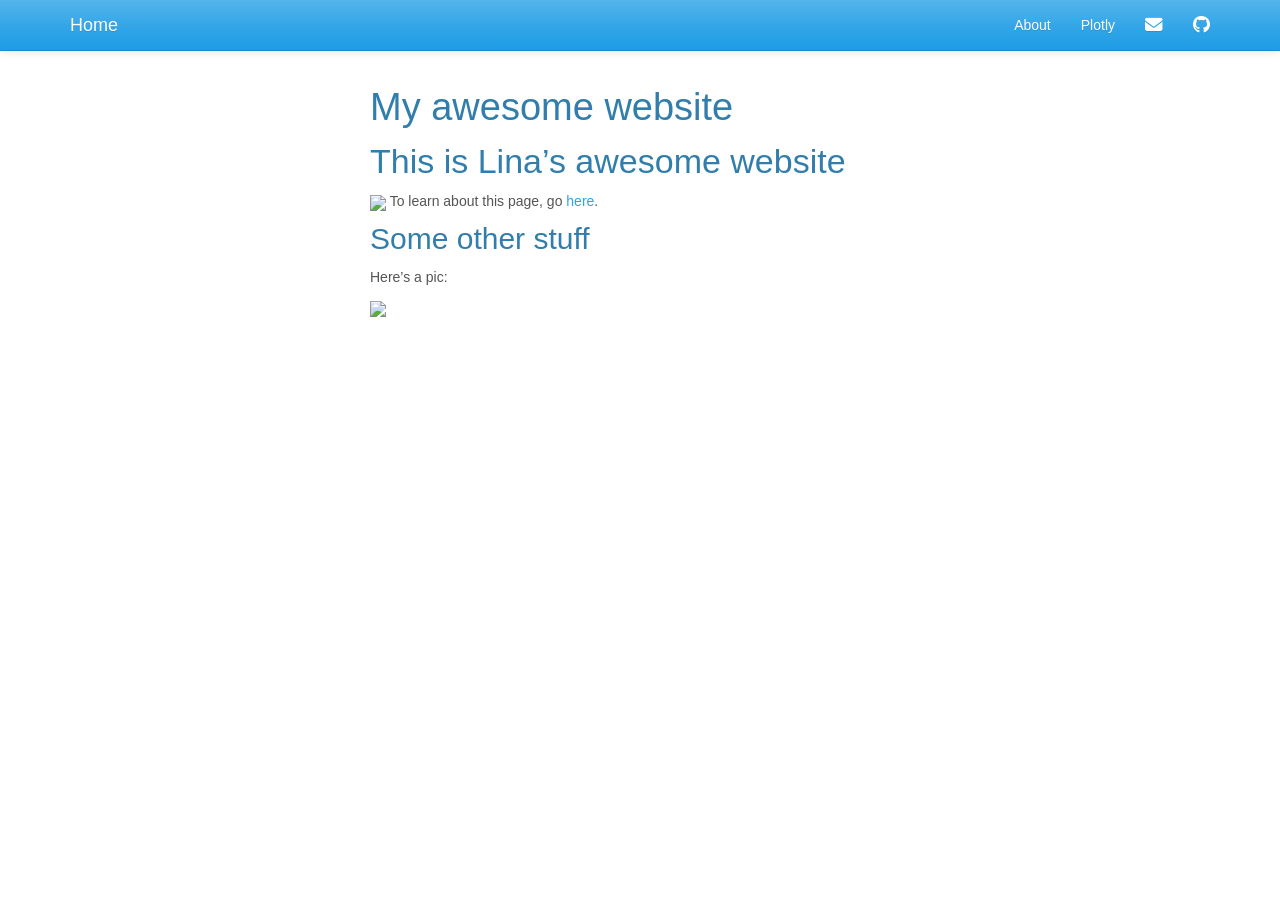
==== commit 6d8dc53b: "plotly site page" ====
--- a/index.html
+++ b/index.html
@@ -327,6 +327,9 @@
   <a href="about.html">About</a>
 </li>
 <li>
+  <a href="plotly_flex.html">Plotly</a>
+</li>
+<li>
   <a href="mailto:&lt;lm3717@cumc.columbia.edu&gt;">
     <span class="fa fa-envelope fa-lg"></span>
      
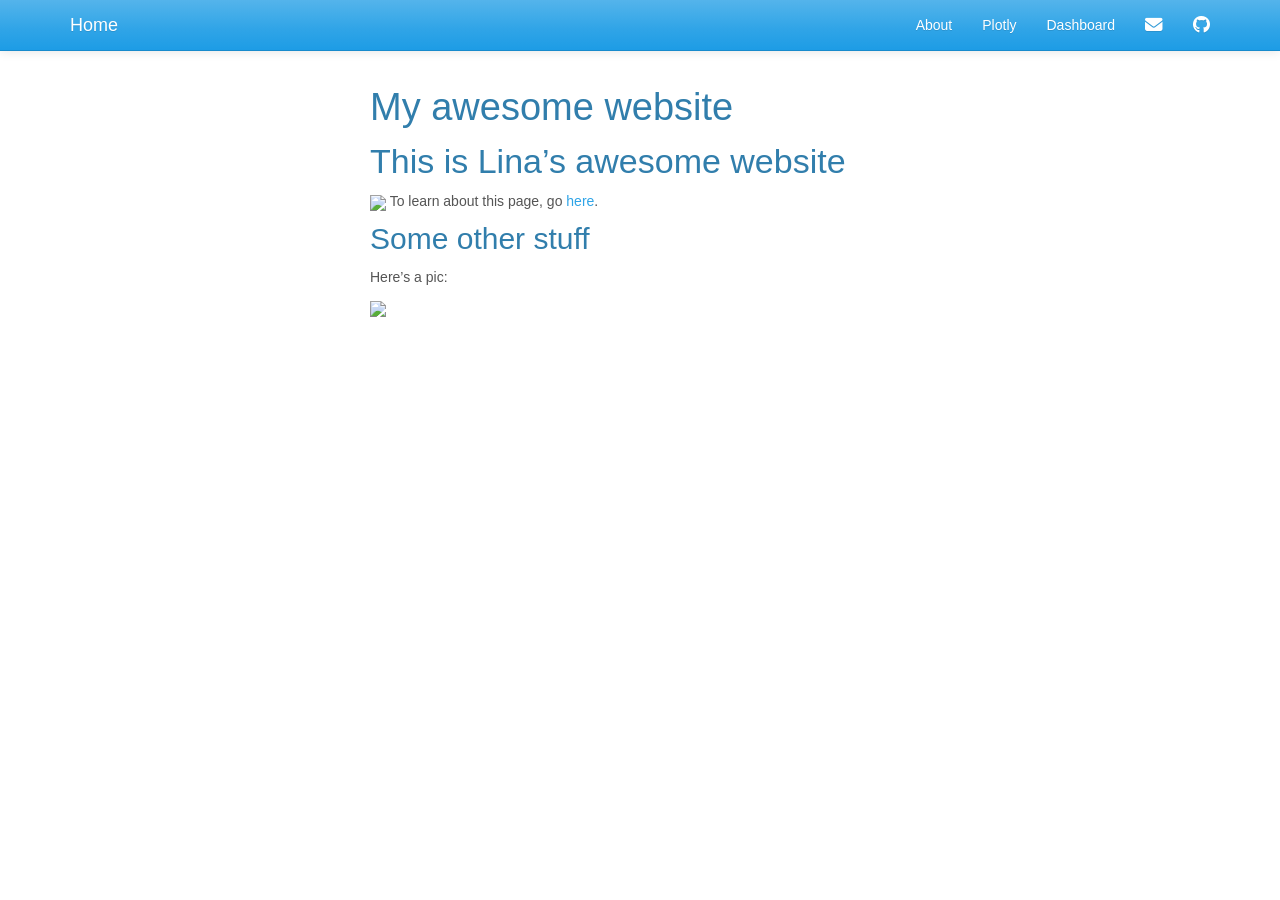
==== commit ea15fec8: "dashboard" ====
--- a/index.html
+++ b/index.html
@@ -330,6 +330,9 @@
   <a href="plotly_flex.html">Plotly</a>
 </li>
 <li>
+  <a href="dashboard.html">Dashboard</a>
+</li>
+<li>
   <a href="mailto:&lt;lm3717@cumc.columbia.edu&gt;">
     <span class="fa fa-envelope fa-lg"></span>
      
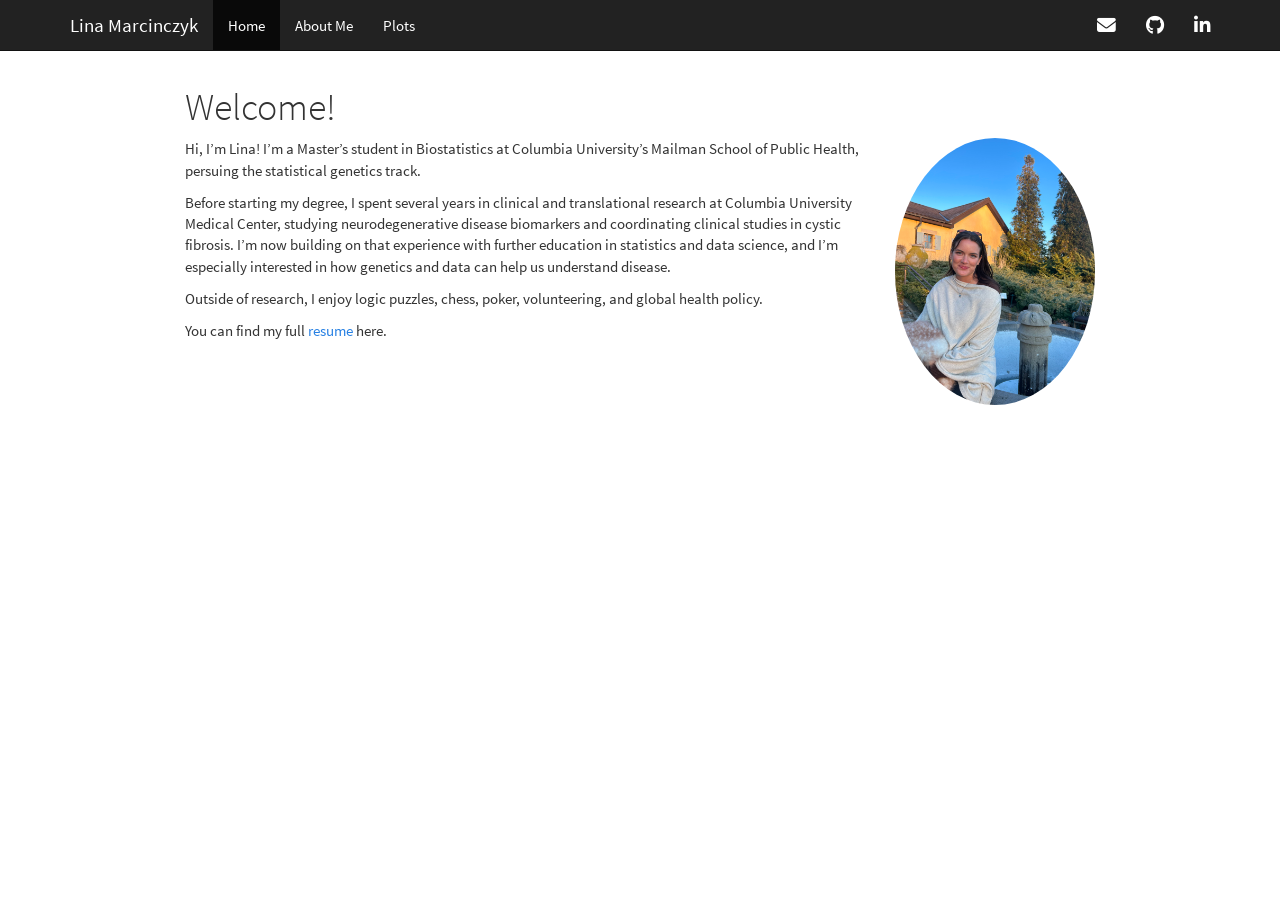
==== commit f8064c2e: "working from in class website, deleted irrelevant files, and updated plots, about, and index pages" ====
--- a/index.html
+++ b/index.html
@@ -11,12 +11,12 @@
 
 
 
-<title>My awesome website</title>
+<title>Welcome!</title>
 
 <script src="site_libs/header-attrs-2.32/header-attrs.js"></script>
 <script src="site_libs/jquery-3.6.0/jquery-3.6.0.min.js"></script>
 <meta name="viewport" content="width=device-width, initial-scale=1" />
-<link href="site_libs/bootstrap-3.3.5/css/cerulean.min.css" rel="stylesheet" />
+<link href="site_libs/bootstrap-3.3.5/css/cosmo.min.css" rel="stylesheet" />
 <script src="site_libs/bootstrap-3.3.5/js/bootstrap.min.js"></script>
 <script src="site_libs/bootstrap-3.3.5/shim/html5shiv.min.js"></script>
 <script src="site_libs/bootstrap-3.3.5/shim/respond.min.js"></script>
@@ -29,9 +29,6 @@
        h6 {font-size: 12px;}
        code {color: inherit; background-color: rgba(0, 0, 0, 0.04);}
        pre:not([class]) { background-color: white }</style>
-<script src="site_libs/jqueryui-1.13.2/jquery-ui.min.js"></script>
-<link href="site_libs/tocify-1.9.1/jquery.tocify.css" rel="stylesheet" />
-<script src="site_libs/tocify-1.9.1/jquery.tocify.js"></script>
 <script src="site_libs/navigation-1.1/tabsets.js"></script>
 <link href="site_libs/highlightjs-9.12.0/default.css" rel="stylesheet" />
 <script src="site_libs/highlightjs-9.12.0/highlight.js"></script>
@@ -224,69 +221,6 @@
 
 
 
-<style type="text/css">
-
-#TOC {
-  margin: 25px 0px 20px 0px;
-}
-@media (max-width: 768px) {
-#TOC {
-  position: relative;
-  width: 100%;
-}
-}
-
-@media print {
-.toc-content {
-  /* see https://github.com/w3c/csswg-drafts/issues/4434 */
-  float: right;
-}
-}
-
-.toc-content {
-  padding-left: 30px;
-  padding-right: 40px;
-}
-
-div.main-container {
-  max-width: 1200px;
-}
-
-div.tocify {
-  width: 20%;
-  max-width: 260px;
-  max-height: 85%;
-}
-
-@media (min-width: 768px) and (max-width: 991px) {
-  div.tocify {
-    width: 25%;
-  }
-}
-
-@media (max-width: 767px) {
-  div.tocify {
-    width: 100%;
-    max-width: none;
-  }
-}
-
-.tocify ul, .tocify li {
-  line-height: 20px;
-}
-
-.tocify-subheader .tocify-item {
-  font-size: 0.90em;
-}
-
-.tocify .list-group-item {
-  border-radius: 0px;
-}
-
-
-</style>
-
-
 
 </head>
 
@@ -294,16 +228,6 @@
 
 
 <div class="container-fluid main-container">
-
-
-<!-- setup 3col/9col grid for toc_float and main content  -->
-<div class="row">
-<div class="col-xs-12 col-sm-4 col-md-3">
-<div id="TOC" class="tocify">
-</div>
-</div>
-
-<div class="toc-content col-xs-12 col-sm-8 col-md-9">
 
 
 
@@ -316,31 +240,36 @@
         <span class="icon-bar"></span>
         <span class="icon-bar"></span>
       </button>
-      <a class="navbar-brand" href="index.html">Home</a>
+      <a class="navbar-brand" href="index.html">Lina Marcinczyk</a>
     </div>
     <div id="navbar" class="navbar-collapse collapse">
       <ul class="nav navbar-nav">
-        
+        <li>
+  <a href="index.html">Home</a>
+</li>
+<li>
+  <a href="about.html">About Me</a>
+</li>
+<li>
+  <a href="dashboard.html">Plots</a>
+</li>
       </ul>
       <ul class="nav navbar-nav navbar-right">
         <li>
-  <a href="about.html">About</a>
-</li>
-<li>
-  <a href="plotly_flex.html">Plotly</a>
-</li>
-<li>
-  <a href="dashboard.html">Dashboard</a>
-</li>
-<li>
-  <a href="mailto:&lt;lm3717@cumc.columbia.edu&gt;">
+  <a href="mailto:lm3717@cumc.columbia.edu">
     <span class="fa fa-envelope fa-lg"></span>
      
   </a>
 </li>
 <li>
-  <a href="http://github.com/lm3717/">
+  <a href="https://github.com/lm3717">
     <span class="fa fa-github fa-lg"></span>
+     
+  </a>
+</li>
+<li>
+  <a href="https://www.linkedin.com/in/lina-marcinczyk-14b298200/">
+    <span class="fa fa-linkedin fa-lg"></span>
      
   </a>
 </li>
@@ -353,26 +282,27 @@
 
 
 
-<h1 class="title toc-ignore">My awesome website</h1>
+<h1 class="title toc-ignore">Welcome!</h1>
 
 </div>
 
 
-<div id="this-is-linas-awesome-website" class="section level1">
-<h1>This is Lina’s awesome website</h1>
-<p><img src="https://media.giphy.com/media/drXGoW1iudhKw/giphy.gif" />
-To learn about this page, go <a href="about.html">here</a>.</p>
-<div id="some-other-stuff" class="section level2">
-<h2>Some other stuff</h2>
-<p>Here’s a pic:</p>
-<p><img src="images/hotdog.HEIC" style="width:75%"></p>
-</div>
-</div>
-
-
-
-</div>
-</div>
+<p><img src="images/myself.jpeg" alt="Lina Marcinczyk" style="width:200px; border-radius:50%; float:right; margin:0 0 15px 20px;"></p>
+<p>Hi, I’m Lina! I’m a Master’s student in Biostatistics at Columbia
+University’s Mailman School of Public Health, persuing the statistical
+genetics track.</p>
+<p>Before starting my degree, I spent several years in clinical and
+translational research at Columbia University Medical Center, studying
+neurodegenerative disease biomarkers and coordinating clinical studies
+in cystic fibrosis. I’m now building on that experience with further
+education in statistics and data science, and I’m especially interested
+in how genetics and data can help us understand disease.</p>
+<p>Outside of research, I enjoy logic puzzles, chess, poker,
+volunteering, and global health policy.</p>
+<p>You can find my full <a href="resume.html">resume</a> here.</p>
+
+
+
 
 </div>
 
@@ -405,35 +335,6 @@
 
 <!-- code folding -->
 
-<script>
-$(document).ready(function ()  {
-
-    // temporarily add toc-ignore selector to headers for the consistency with Pandoc
-    $('.unlisted.unnumbered').addClass('toc-ignore')
-
-    // move toc-ignore selectors from section div to header
-    $('div.section.toc-ignore')
-        .removeClass('toc-ignore')
-        .children('h1,h2,h3,h4,h5').addClass('toc-ignore');
-
-    // establish options
-    var options = {
-      selectors: "h1,h2,h3",
-      theme: "bootstrap3",
-      context: '.toc-content',
-      hashGenerator: function (text) {
-        return text.replace(/[.\\/?&!#<>]/g, '').replace(/\s/g, '_');
-      },
-      ignoreSelector: ".toc-ignore",
-      scrollTo: 0
-    };
-    options.showAndHide = true;
-    options.smoothScroll = true;
-
-    // tocify
-    var toc = $("#TOC").tocify(options).data("toc-tocify");
-});
-</script>
 
 <!-- dynamically load mathjax for compatibility with self-contained -->
 <script>
--- a/site_libs/bootstrap-3.3.5/css/cosmo.min.css
+++ b/site_libs/bootstrap-3.3.5/css/cosmo.min.css
@@ -0,0 +1,30 @@
+@font-face {
+  font-family: 'Source Sans Pro';
+  font-style: normal;
+  font-weight: 300;
+  src: url(fonts/SourceSansProLight.ttf) format('truetype');
+}
+@font-face {
+  font-family: 'Source Sans Pro';
+  font-style: normal;
+  font-weight: 400;
+  src: url(fonts/SourceSansPro.ttf) format('truetype');
+}
+@font-face {
+  font-family: 'Source Sans Pro';
+  font-style: normal;
+  font-weight: 700;
+  src: url(fonts/SourceSansProBold.ttf) format('truetype');
+}
+
+/*!
+ * bootswatch v3.3.6
+ * Homepage: http://bootswatch.com
+ * Copyright 2012-2015 Thomas Park
+ * Licensed under MIT
+ * Based on Bootstrap
+*//*!
+ * Bootstrap v3.3.6 (http://getbootstrap.com)
+ * Copyright 2011-2015 Twitter, Inc.
+ * Licensed under MIT (https://github.com/twbs/bootstrap/blob/master/LICENSE)
+ *//*! normalize.css v3.0.3 | MIT License | github.com/necolas/normalize.css */html{font-family:sans-serif;-ms-text-size-adjust:100%;-webkit-text-size-adjust:100%}body{margin:0}article,aside,details,figcaption,figure,footer,header,hgroup,main,menu,nav,section,summary{display:block}audio,canvas,progress,video{display:inline-block;vertical-align:baseline}audio:not([controls]){display:none;height:0}[hidden],template{display:none}a{background-color:transparent}a:active,a:hover{outline:0}abbr[title]{border-bottom:1px dotted}b,strong{font-weight:bold}dfn{font-style:italic}h1{font-size:2em;margin:0.67em 0}mark{background:#ff0;color:#000}small{font-size:80%}sub,sup{font-size:75%;line-height:0;position:relative;vertical-align:baseline}sup{top:-0.5em}sub{bottom:-0.25em}img{border:0}svg:not(:root){overflow:hidden}figure{margin:1em 40px}hr{-webkit-box-sizing:content-box;-moz-box-sizing:content-box;box-sizing:content-box;height:0}pre{overflow:auto}code,kbd,pre,samp{font-family:monospace, monospace;font-size:1em}button,input,optgroup,select,textarea{color:inherit;font:inherit;margin:0}button{overflow:visible}button,select{text-transform:none}button,html input[type="button"],input[type="reset"],input[type="submit"]{-webkit-appearance:button;cursor:pointer}button[disabled],html input[disabled]{cursor:default}button::-moz-focus-inner,input::-moz-focus-inner{border:0;padding:0}input{line-height:normal}input[type="checkbox"],input[type="radio"]{-webkit-box-sizing:border-box;-moz-box-sizing:border-box;box-sizing:border-box;padding:0}input[type="number"]::-webkit-inner-spin-button,input[type="number"]::-webkit-outer-spin-button{height:auto}input[type="search"]{-webkit-appearance:textfield;-webkit-box-sizing:content-box;-moz-box-sizing:content-box;box-sizing:content-box}input[type="search"]::-webkit-search-cancel-button,input[type="search"]::-webkit-search-decoration{-webkit-appearance:none}fieldset{border:1px solid #c0c0c0;margin:0 2px;padding:0.35em 0.625em 0.75em}legend{border:0;padding:0}textarea{overflow:auto}optgroup{font-weight:bold}table{border-collapse:collapse;border-spacing:0}td,th{padding:0}/*! Source: https://github.com/h5bp/html5-boilerplate/blob/master/src/css/main.css */@media print{*,*:before,*:after{background:transparent !important;color:#000 !important;-webkit-box-shadow:none !important;box-shadow:none !important;text-shadow:none !important}a,a:visited{text-decoration:underline}a[href]:after{content:" (" attr(href) ")"}abbr[title]:after{content:" (" attr(title) ")"}a[href^="#"]:after,a[href^="javascript:"]:after{content:""}pre,blockquote{border:1px solid #999;page-break-inside:avoid}thead{display:table-header-group}tr,img{page-break-inside:avoid}img{max-width:100% !important}p,h2,h3{orphans:3;widows:3}h2,h3{page-break-after:avoid}.navbar{display:none}.btn>.caret,.dropup>.btn>.caret{border-top-color:#000 !important}.label{border:1px solid #000}.table{border-collapse:collapse !important}.table td,.table th{background-color:#fff !important}.table-bordered th,.table-bordered td{border:1px solid #ddd !important}}@font-face{font-family:'Glyphicons Halflings';src:url('../fonts/glyphicons-halflings-regular.eot');src:url('../fonts/glyphicons-halflings-regular.eot?#iefix') format('embedded-opentype'),url('../fonts/glyphicons-halflings-regular.woff') format('woff'),url('../fonts/glyphicons-halflings-regular.ttf') format('truetype'),url('../fonts/glyphicons-halflings-regular.svg#glyphicons_halflingsregular') format('svg')}.glyphicon{position:relative;top:1px;display:inline-block;font-family:'Glyphicons Halflings';font-style:normal;font-weight:normal;line-height:1;-webkit-font-smoothing:antialiased;-moz-osx-font-smoothing:grayscale}.glyphicon-asterisk:before{content:"\002a"}.glyphicon-plus:before{content:"\002b"}.glyphicon-euro:before,.glyphicon-eur:before{content:"\20ac"}.glyphicon-minus:before{content:"\2212"}.glyphicon-cloud:before{content:"\2601"}.glyphicon-envelope:before{content:"\2709"}.glyphicon-pencil:before{content:"\270f"}.glyphicon-glass:before{content:"\e001"}.glyphicon-music:before{content:"\e002"}.glyphicon-search:before{content:"\e003"}.glyphicon-heart:before{content:"\e005"}.glyphicon-star:before{content:"\e006"}.glyphicon-star-empty:before{content:"\e007"}.glyphicon-user:before{content:"\e008"}.glyphicon-film:before{content:"\e009"}.glyphicon-th-large:before{content:"\e010"}.glyphicon-th:before{content:"\e011"}.glyphicon-th-list:before{content:"\e012"}.glyphicon-ok:before{content:"\e013"}.glyphicon-remove:before{content:"\e014"}.glyphicon-zoom-in:before{content:"\e015"}.glyphicon-zoom-out:before{content:"\e016"}.glyphicon-off:before{content:"\e017"}.glyphicon-signal:before{content:"\e018"}.glyphicon-cog:before{content:"\e019"}.glyphicon-trash:before{content:"\e020"}.glyphicon-home:before{content:"\e021"}.glyphicon-file:before{content:"\e022"}.glyphicon-time:before{content:"\e023"}.glyphicon-road:before{content:"\e024"}.glyphicon-download-alt:before{content:"\e025"}.glyphicon-download:before{content:"\e026"}.glyphicon-upload:before{content:"\e027"}.glyphicon-inbox:before{content:"\e028"}.glyphicon-play-circle:before{content:"\e029"}.glyphicon-repeat:before{content:"\e030"}.glyphicon-refresh:before{content:"\e031"}.glyphicon-list-alt:before{content:"\e032"}.glyphicon-lock:before{content:"\e033"}.glyphicon-flag:before{content:"\e034"}.glyphicon-headphones:before{content:"\e035"}.glyphicon-volume-off:before{content:"\e036"}.glyphicon-volume-down:before{content:"\e037"}.glyphicon-volume-up:before{content:"\e038"}.glyphicon-qrcode:before{content:"\e039"}.glyphicon-barcode:before{content:"\e040"}.glyphicon-tag:before{content:"\e041"}.glyphicon-tags:before{content:"\e042"}.glyphicon-book:before{content:"\e043"}.glyphicon-bookmark:before{content:"\e044"}.glyphicon-print:before{content:"\e045"}.glyphicon-camera:before{content:"\e046"}.glyphicon-font:before{content:"\e047"}.glyphicon-bold:before{content:"\e048"}.glyphicon-italic:before{content:"\e049"}.glyphicon-text-height:before{content:"\e050"}.glyphicon-text-width:before{content:"\e051"}.glyphicon-align-left:before{content:"\e052"}.glyphicon-align-center:before{content:"\e053"}.glyphicon-align-right:before{content:"\e054"}.glyphicon-align-justify:before{content:"\e055"}.glyphicon-list:before{content:"\e056"}.glyphicon-indent-left:before{content:"\e057"}.glyphicon-indent-right:before{content:"\e058"}.glyphicon-facetime-video:before{content:"\e059"}.glyphicon-picture:before{content:"\e060"}.glyphicon-map-marker:before{content:"\e062"}.glyphicon-adjust:before{content:"\e063"}.glyphicon-tint:before{content:"\e064"}.glyphicon-edit:before{content:"\e065"}.glyphicon-share:before{content:"\e066"}.glyphicon-check:before{content:"\e067"}.glyphicon-move:before{content:"\e068"}.glyphicon-step-backward:before{content:"\e069"}.glyphicon-fast-backward:before{content:"\e070"}.glyphicon-backward:before{content:"\e071"}.glyphicon-play:before{content:"\e072"}.glyphicon-pause:before{content:"\e073"}.glyphicon-stop:before{content:"\e074"}.glyphicon-forward:before{content:"\e075"}.glyphicon-fast-forward:before{content:"\e076"}.glyphicon-step-forward:before{content:"\e077"}.glyphicon-eject:before{content:"\e078"}.glyphicon-chevron-left:before{content:"\e079"}.glyphicon-chevron-right:before{content:"\e080"}.glyphicon-plus-sign:before{content:"\e081"}.glyphicon-minus-sign:before{content:"\e082"}.glyphicon-remove-sign:before{content:"\e083"}.glyphicon-ok-sign:before{content:"\e084"}.glyphicon-question-sign:before{content:"\e085"}.glyphicon-info-sign:before{content:"\e086"}.glyphicon-screenshot:before{content:"\e087"}.glyphicon-remove-circle:before{content:"\e088"}.glyphicon-ok-circle:before{content:"\e089"}.glyphicon-ban-circle:before{content:"\e090"}.glyphicon-arrow-left:before{content:"\e091"}.glyphicon-arrow-right:before{content:"\e092"}.glyphicon-arrow-up:before{content:"\e093"}.glyphicon-arrow-down:before{content:"\e094"}.glyphicon-share-alt:before{content:"\e095"}.glyphicon-resize-full:before{content:"\e096"}.glyphicon-resize-small:before{content:"\e097"}.glyphicon-exclamation-sign:before{content:"\e101"}.glyphicon-gift:before{content:"\e102"}.glyphicon-leaf:before{content:"\e103"}.glyphicon-fire:before{content:"\e104"}.glyphicon-eye-open:before{content:"\e105"}.glyphicon-eye-close:before{content:"\e106"}.glyphicon-warning-sign:before{content:"\e107"}.glyphicon-plane:before{content:"\e108"}.glyphicon-calendar:before{content:"\e109"}.glyphicon-random:before{content:"\e110"}.glyphicon-comment:before{content:"\e111"}.glyphicon-magnet:before{content:"\e112"}.glyphicon-chevron-up:before{content:"\e113"}.glyphicon-chevron-down:before{content:"\e114"}.glyphicon-retweet:before{content:"\e115"}.glyphicon-shopping-cart:before{content:"\e116"}.glyphicon-folder-close:before{content:"\e117"}.glyphicon-folder-open:before{content:"\e118"}.glyphicon-resize-vertical:before{content:"\e119"}.glyphicon-resize-horizontal:before{content:"\e120"}.glyphicon-hdd:before{content:"\e121"}.glyphicon-bullhorn:before{content:"\e122"}.glyphicon-bell:before{content:"\e123"}.glyphicon-certificate:before{content:"\e124"}.glyphicon-thumbs-up:before{content:"\e125"}.glyphicon-thumbs-down:before{content:"\e126"}.glyphicon-hand-right:before{content:"\e127"}.glyphicon-hand-left:before{content:"\e128"}.glyphicon-hand-up:before{content:"\e129"}.glyphicon-hand-down:before{content:"\e130"}.glyphicon-circle-arrow-right:before{content:"\e131"}.glyphicon-circle-arrow-left:before{content:"\e132"}.glyphicon-circle-arrow-up:before{content:"\e133"}.glyphicon-circle-arrow-down:before{content:"\e134"}.glyphicon-globe:before{content:"\e135"}.glyphicon-wrench:before{content:"\e136"}.glyphicon-tasks:before{content:"\e137"}.glyphicon-filter:before{content:"\e138"}.glyphicon-briefcase:before{content:"\e139"}.glyphicon-fullscreen:before{content:"\e140"}.glyphicon-dashboard:before{content:"\e141"}.glyphicon-paperclip:before{content:"\e142"}.glyphicon-heart-empty:before{content:"\e143"}.glyphicon-link:before{content:"\e144"}.glyphicon-phone:before{content:"\e145"}.glyphicon-pushpin:before{content:"\e146"}.glyphicon-usd:before{content:"\e148"}.glyphicon-gbp:before{content:"\e149"}.glyphicon-sort:before{content:"\e150"}.glyphicon-sort-by-alphabet:before{content:"\e151"}.glyphicon-sort-by-alphabet-alt:before{content:"\e152"}.glyphicon-sort-by-order:before{content:"\e153"}.glyphicon-sort-by-order-alt:before{content:"\e154"}.glyphicon-sort-by-attributes:before{content:"\e155"}.glyphicon-sort-by-attributes-alt:before{content:"\e156"}.glyphicon-unchecked:before{content:"\e157"}.glyphicon-expand:before{content:"\e158"}.glyphicon-collapse-down:before{content:"\e159"}.glyphicon-collapse-up:before{content:"\e160"}.glyphicon-log-in:before{content:"\e161"}.glyphicon-flash:before{content:"\e162"}.glyphicon-log-out:before{content:"\e163"}.glyphicon-new-window:before{content:"\e164"}.glyphicon-record:before{content:"\e165"}.glyphicon-save:before{content:"\e166"}.glyphicon-open:before{content:"\e167"}.glyphicon-saved:before{content:"\e168"}.glyphicon-import:before{content:"\e169"}.glyphicon-export:before{content:"\e170"}.glyphicon-send:before{content:"\e171"}.glyphicon-floppy-disk:before{content:"\e172"}.glyphicon-floppy-saved:before{content:"\e173"}.glyphicon-floppy-remove:before{content:"\e174"}.glyphicon-floppy-save:before{content:"\e175"}.glyphicon-floppy-open:before{content:"\e176"}.glyphicon-credit-card:before{content:"\e177"}.glyphicon-transfer:before{content:"\e178"}.glyphicon-cutlery:before{content:"\e179"}.glyphicon-header:before{content:"\e180"}.glyphicon-compressed:before{content:"\e181"}.glyphicon-earphone:before{content:"\e182"}.glyphicon-phone-alt:before{content:"\e183"}.glyphicon-tower:before{content:"\e184"}.glyphicon-stats:before{content:"\e185"}.glyphicon-sd-video:before{content:"\e186"}.glyphicon-hd-video:before{content:"\e187"}.glyphicon-subtitles:before{content:"\e188"}.glyphicon-sound-stereo:before{content:"\e189"}.glyphicon-sound-dolby:before{content:"\e190"}.glyphicon-sound-5-1:before{content:"\e191"}.glyphicon-sound-6-1:before{content:"\e192"}.glyphicon-sound-7-1:before{content:"\e193"}.glyphicon-copyright-mark:before{content:"\e194"}.glyphicon-registration-mark:before{content:"\e195"}.glyphicon-cloud-download:before{content:"\e197"}.glyphicon-cloud-upload:before{content:"\e198"}.glyphicon-tree-conifer:before{content:"\e199"}.glyphicon-tree-deciduous:before{content:"\e200"}.glyphicon-cd:before{content:"\e201"}.glyphicon-save-file:before{content:"\e202"}.glyphicon-open-file:before{content:"\e203"}.glyphicon-level-up:before{content:"\e204"}.glyphicon-copy:before{content:"\e205"}.glyphicon-paste:before{content:"\e206"}.glyphicon-alert:before{content:"\e209"}.glyphicon-equalizer:before{content:"\e210"}.glyphicon-king:before{content:"\e211"}.glyphicon-queen:before{content:"\e212"}.glyphicon-pawn:before{content:"\e213"}.glyphicon-bishop:before{content:"\e214"}.glyphicon-knight:before{content:"\e215"}.glyphicon-baby-formula:before{content:"\e216"}.glyphicon-tent:before{content:"\26fa"}.glyphicon-blackboard:before{content:"\e218"}.glyphicon-bed:before{content:"\e219"}.glyphicon-apple:before{content:"\f8ff"}.glyphicon-erase:before{content:"\e221"}.glyphicon-hourglass:before{content:"\231b"}.glyphicon-lamp:before{content:"\e223"}.glyphicon-duplicate:before{content:"\e224"}.glyphicon-piggy-bank:before{content:"\e225"}.glyphicon-scissors:before{content:"\e226"}.glyphicon-bitcoin:before{content:"\e227"}.glyphicon-btc:before{content:"\e227"}.glyphicon-xbt:before{content:"\e227"}.glyphicon-yen:before{content:"\00a5"}.glyphicon-jpy:before{content:"\00a5"}.glyphicon-ruble:before{content:"\20bd"}.glyphicon-rub:before{content:"\20bd"}.glyphicon-scale:before{content:"\e230"}.glyphicon-ice-lolly:before{content:"\e231"}.glyphicon-ice-lolly-tasted:before{content:"\e232"}.glyphicon-education:before{content:"\e233"}.glyphicon-option-horizontal:before{content:"\e234"}.glyphicon-option-vertical:before{content:"\e235"}.glyphicon-menu-hamburger:before{content:"\e236"}.glyphicon-modal-window:before{content:"\e237"}.glyphicon-oil:before{content:"\e238"}.glyphicon-grain:before{content:"\e239"}.glyphicon-sunglasses:before{content:"\e240"}.glyphicon-text-size:before{content:"\e241"}.glyphicon-text-color:before{content:"\e242"}.glyphicon-text-background:before{content:"\e243"}.glyphicon-object-align-top:before{content:"\e244"}.glyphicon-object-align-bottom:before{content:"\e245"}.glyphicon-object-align-horizontal:before{content:"\e246"}.glyphicon-object-align-left:before{content:"\e247"}.glyphicon-object-align-vertical:before{content:"\e248"}.glyphicon-object-align-right:before{content:"\e249"}.glyphicon-triangle-right:before{content:"\e250"}.glyphicon-triangle-left:before{content:"\e251"}.glyphicon-triangle-bottom:before{content:"\e252"}.glyphicon-triangle-top:before{content:"\e253"}.glyphicon-console:before{content:"\e254"}.glyphicon-superscript:before{content:"\e255"}.glyphicon-subscript:before{content:"\e256"}.glyphicon-menu-left:before{content:"\e257"}.glyphicon-menu-right:before{content:"\e258"}.glyphicon-menu-down:before{content:"\e259"}.glyphicon-menu-up:before{content:"\e260"}*{-webkit-box-sizing:border-box;-moz-box-sizing:border-box;box-sizing:border-box}*:before,*:after{-webkit-box-sizing:border-box;-moz-box-sizing:border-box;box-sizing:border-box}html{font-size:10px;-webkit-tap-highlight-color:rgba(0,0,0,0)}body{font-family:"Source Sans Pro",Calibri,Candara,Arial,sans-serif;font-size:15px;line-height:1.42857143;color:#333333;background-color:#ffffff}input,button,select,textarea{font-family:inherit;font-size:inherit;line-height:inherit}a{color:#2780e3;text-decoration:none}a:hover,a:focus{color:#165ba8;text-decoration:underline}a:focus{outline:thin dotted;outline:5px auto -webkit-focus-ring-color;outline-offset:-2px}figure{margin:0}img{vertical-align:middle}.img-responsive,.thumbnail>img,.thumbnail a>img,.carousel-inner>.item>img,.carousel-inner>.item>a>img{display:block;max-width:100%;height:auto}.img-rounded{border-radius:0}.img-thumbnail{padding:4px;line-height:1.42857143;background-color:#ffffff;border:1px solid #dddddd;border-radius:0;-webkit-transition:all .2s ease-in-out;-o-transition:all .2s ease-in-out;transition:all .2s ease-in-out;display:inline-block;max-width:100%;height:auto}.img-circle{border-radius:50%}hr{margin-top:21px;margin-bottom:21px;border:0;border-top:1px solid #e6e6e6}.sr-only{position:absolute;width:1px;height:1px;margin:-1px;padding:0;overflow:hidden;clip:rect(0, 0, 0, 0);border:0}.sr-only-focusable:active,.sr-only-focusable:focus{position:static;width:auto;height:auto;margin:0;overflow:visible;clip:auto}[role="button"]{cursor:pointer}h1,h2,h3,h4,h5,h6,.h1,.h2,.h3,.h4,.h5,.h6{font-family:"Source Sans Pro",Calibri,Candara,Arial,sans-serif;font-weight:300;line-height:1.1;color:inherit}h1 small,h2 small,h3 small,h4 small,h5 small,h6 small,.h1 small,.h2 small,.h3 small,.h4 small,.h5 small,.h6 small,h1 .small,h2 .small,h3 .small,h4 .small,h5 .small,h6 .small,.h1 .small,.h2 .small,.h3 .small,.h4 .small,.h5 .small,.h6 .small{font-weight:normal;line-height:1;color:#999999}h1,.h1,h2,.h2,h3,.h3{margin-top:21px;margin-bottom:10.5px}h1 small,.h1 small,h2 small,.h2 small,h3 small,.h3 small,h1 .small,.h1 .small,h2 .small,.h2 .small,h3 .small,.h3 .small{font-size:65%}h4,.h4,h5,.h5,h6,.h6{margin-top:10.5px;margin-bottom:10.5px}h4 small,.h4 small,h5 small,.h5 small,h6 small,.h6 small,h4 .small,.h4 .small,h5 .small,.h5 .small,h6 .small,.h6 .small{font-size:75%}h1,.h1{font-size:39px}h2,.h2{font-size:32px}h3,.h3{font-size:26px}h4,.h4{font-size:19px}h5,.h5{font-size:15px}h6,.h6{font-size:13px}p{margin:0 0 10.5px}.lead{margin-bottom:21px;font-size:17px;font-weight:300;line-height:1.4}@media (min-width:768px){.lead{font-size:22.5px}}small,.small{font-size:86%}mark,.mark{background-color:#ff7518;padding:.2em}.text-left{text-align:left}.text-right{text-align:right}.text-center{text-align:center}.text-justify{text-align:justify}.text-nowrap{white-space:nowrap}.text-lowercase{text-transform:lowercase}.text-uppercase{text-transform:uppercase}.text-capitalize{text-transform:capitalize}.text-muted{color:#999999}.text-primary{color:#2780e3}a.text-primary:hover,a.text-primary:focus{color:#1967be}.text-success{color:#ffffff}a.text-success:hover,a.text-success:focus{color:#e6e6e6}.text-info{color:#ffffff}a.text-info:hover,a.text-info:focus{color:#e6e6e6}.text-warning{color:#ffffff}a.text-warning:hover,a.text-warning:focus{color:#e6e6e6}.text-danger{color:#ffffff}a.text-danger:hover,a.text-danger:focus{color:#e6e6e6}.bg-primary{color:#fff;background-color:#2780e3}a.bg-primary:hover,a.bg-primary:focus{background-color:#1967be}.bg-success{background-color:#3fb618}a.bg-success:hover,a.bg-success:focus{background-color:#2f8912}.bg-info{background-color:#9954bb}a.bg-info:hover,a.bg-info:focus{background-color:#7e3f9d}.bg-warning{background-color:#ff7518}a.bg-warning:hover,a.bg-warning:focus{background-color:#e45c00}.bg-danger{background-color:#ff0039}a.bg-danger:hover,a.bg-danger:focus{background-color:#cc002e}.page-header{padding-bottom:9.5px;margin:42px 0 21px;border-bottom:1px solid #e6e6e6}ul,ol{margin-top:0;margin-bottom:10.5px}ul ul,ol ul,ul ol,ol ol{margin-bottom:0}.list-unstyled{padding-left:0;list-style:none}.list-inline{padding-left:0;list-style:none;margin-left:-5px}.list-inline>li{display:inline-block;padding-left:5px;padding-right:5px}dl{margin-top:0;margin-bottom:21px}dt,dd{line-height:1.42857143}dt{font-weight:bold}dd{margin-left:0}@media (min-width:768px){.dl-horizontal dt{float:left;width:160px;clear:left;text-align:right;overflow:hidden;text-overflow:ellipsis;white-space:nowrap}.dl-horizontal dd{margin-left:180px}}abbr[title],abbr[data-original-title]{cursor:help;border-bottom:1px dotted #999999}.initialism{font-size:90%;text-transform:uppercase}blockquote{padding:10.5px 21px;margin:0 0 21px;font-size:18.75px;border-left:5px solid #e6e6e6}blockquote p:last-child,blockquote ul:last-child,blockquote ol:last-child{margin-bottom:0}blockquote footer,blockquote small,blockquote .small{display:block;font-size:80%;line-height:1.42857143;color:#999999}blockquote footer:before,blockquote small:before,blockquote .small:before{content:'\2014 \00A0'}.blockquote-reverse,blockquote.pull-right{padding-right:15px;padding-left:0;border-right:5px solid #e6e6e6;border-left:0;text-align:right}.blockquote-reverse footer:before,blockquote.pull-right footer:before,.blockquote-reverse small:before,blockquote.pull-right small:before,.blockquote-reverse .small:before,blockquote.pull-right .small:before{content:''}.blockquote-reverse footer:after,blockquote.pull-right footer:after,.blockquote-reverse small:after,blockquote.pull-right small:after,.blockquote-reverse .small:after,blockquote.pull-right .small:after{content:'\00A0 \2014'}address{margin-bottom:21px;font-style:normal;line-height:1.42857143}code,kbd,pre,samp{font-family:monospace}code{padding:2px 4px;font-size:90%;color:#c7254e;background-color:#f9f2f4;border-radius:0}kbd{padding:2px 4px;font-size:90%;color:#ffffff;background-color:#333333;border-radius:0;-webkit-box-shadow:inset 0 -1px 0 rgba(0,0,0,0.25);box-shadow:inset 0 -1px 0 rgba(0,0,0,0.25)}kbd kbd{padding:0;font-size:100%;font-weight:bold;-webkit-box-shadow:none;box-shadow:none}pre{display:block;padding:10px;margin:0 0 10.5px;font-size:14px;line-height:1.42857143;word-break:break-all;word-wrap:break-word;color:#333333;background-color:#f5f5f5;border:1px solid #cccccc;border-radius:0}pre code{padding:0;font-size:inherit;color:inherit;white-space:pre-wrap;background-color:transparent;border-radius:0}.pre-scrollable{max-height:340px;overflow-y:scroll}.container{margin-right:auto;margin-left:auto;padding-left:15px;padding-right:15px}@media (min-width:768px){.container{width:750px}}@media (min-width:992px){.container{width:970px}}@media (min-width:1200px){.container{width:1170px}}.container-fluid{margin-right:auto;margin-left:auto;padding-left:15px;padding-right:15px}.row{margin-left:-15px;margin-right:-15px}.col-xs-1,.col-sm-1,.col-md-1,.col-lg-1,.col-xs-2,.col-sm-2,.col-md-2,.col-lg-2,.col-xs-3,.col-sm-3,.col-md-3,.col-lg-3,.col-xs-4,.col-sm-4,.col-md-4,.col-lg-4,.col-xs-5,.col-sm-5,.col-md-5,.col-lg-5,.col-xs-6,.col-sm-6,.col-md-6,.col-lg-6,.col-xs-7,.col-sm-7,.col-md-7,.col-lg-7,.col-xs-8,.col-sm-8,.col-md-8,.col-lg-8,.col-xs-9,.col-sm-9,.col-md-9,.col-lg-9,.col-xs-10,.col-sm-10,.col-md-10,.col-lg-10,.col-xs-11,.col-sm-11,.col-md-11,.col-lg-11,.col-xs-12,.col-sm-12,.col-md-12,.col-lg-12{position:relative;min-height:1px;padding-left:15px;padding-right:15px}.col-xs-1,.col-xs-2,.col-xs-3,.col-xs-4,.col-xs-5,.col-xs-6,.col-xs-7,.col-xs-8,.col-xs-9,.col-xs-10,.col-xs-11,.col-xs-12{float:left}.col-xs-12{width:100%}.col-xs-11{width:91.66666667%}.col-xs-10{width:83.33333333%}.col-xs-9{width:75%}.col-xs-8{width:66.66666667%}.col-xs-7{width:58.33333333%}.col-xs-6{width:50%}.col-xs-5{width:41.66666667%}.col-xs-4{width:33.33333333%}.col-xs-3{width:25%}.col-xs-2{width:16.66666667%}.col-xs-1{width:8.33333333%}.col-xs-pull-12{right:100%}.col-xs-pull-11{right:91.66666667%}.col-xs-pull-10{right:83.33333333%}.col-xs-pull-9{right:75%}.col-xs-pull-8{right:66.66666667%}.col-xs-pull-7{right:58.33333333%}.col-xs-pull-6{right:50%}.col-xs-pull-5{right:41.66666667%}.col-xs-pull-4{right:33.33333333%}.col-xs-pull-3{right:25%}.col-xs-pull-2{right:16.66666667%}.col-xs-pull-1{right:8.33333333%}.col-xs-pull-0{right:auto}.col-xs-push-12{left:100%}.col-xs-push-11{left:91.66666667%}.col-xs-push-10{left:83.33333333%}.col-xs-push-9{left:75%}.col-xs-push-8{left:66.66666667%}.col-xs-push-7{left:58.33333333%}.col-xs-push-6{left:50%}.col-xs-push-5{left:41.66666667%}.col-xs-push-4{left:33.33333333%}.col-xs-push-3{left:25%}.col-xs-push-2{left:16.66666667%}.col-xs-push-1{left:8.33333333%}.col-xs-push-0{left:auto}.col-xs-offset-12{margin-left:100%}.col-xs-offset-11{margin-left:91.66666667%}.col-xs-offset-10{margin-left:83.33333333%}.col-xs-offset-9{margin-left:75%}.col-xs-offset-8{margin-left:66.66666667%}.col-xs-offset-7{margin-left:58.33333333%}.col-xs-offset-6{margin-left:50%}.col-xs-offset-5{margin-left:41.66666667%}.col-xs-offset-4{margin-left:33.33333333%}.col-xs-offset-3{margin-left:25%}.col-xs-offset-2{margin-left:16.66666667%}.col-xs-offset-1{margin-left:8.33333333%}.col-xs-offset-0{margin-left:0%}@media (min-width:768px){.col-sm-1,.col-sm-2,.col-sm-3,.col-sm-4,.col-sm-5,.col-sm-6,.col-sm-7,.col-sm-8,.col-sm-9,.col-sm-10,.col-sm-11,.col-sm-12{float:left}.col-sm-12{width:100%}.col-sm-11{width:91.66666667%}.col-sm-10{width:83.33333333%}.col-sm-9{width:75%}.col-sm-8{width:66.66666667%}.col-sm-7{width:58.33333333%}.col-sm-6{width:50%}.col-sm-5{width:41.66666667%}.col-sm-4{width:33.33333333%}.col-sm-3{width:25%}.col-sm-2{width:16.66666667%}.col-sm-1{width:8.33333333%}.col-sm-pull-12{right:100%}.col-sm-pull-11{right:91.66666667%}.col-sm-pull-10{right:83.33333333%}.col-sm-pull-9{right:75%}.col-sm-pull-8{right:66.66666667%}.col-sm-pull-7{right:58.33333333%}.col-sm-pull-6{right:50%}.col-sm-pull-5{right:41.66666667%}.col-sm-pull-4{right:33.33333333%}.col-sm-pull-3{right:25%}.col-sm-pull-2{right:16.66666667%}.col-sm-pull-1{right:8.33333333%}.col-sm-pull-0{right:auto}.col-sm-push-12{left:100%}.col-sm-push-11{left:91.66666667%}.col-sm-push-10{left:83.33333333%}.col-sm-push-9{left:75%}.col-sm-push-8{left:66.66666667%}.col-sm-push-7{left:58.33333333%}.col-sm-push-6{left:50%}.col-sm-push-5{left:41.66666667%}.col-sm-push-4{left:33.33333333%}.col-sm-push-3{left:25%}.col-sm-push-2{left:16.66666667%}.col-sm-push-1{left:8.33333333%}.col-sm-push-0{left:auto}.col-sm-offset-12{margin-left:100%}.col-sm-offset-11{margin-left:91.66666667%}.col-sm-offset-10{margin-left:83.33333333%}.col-sm-offset-9{margin-left:75%}.col-sm-offset-8{margin-left:66.66666667%}.col-sm-offset-7{margin-left:58.33333333%}.col-sm-offset-6{margin-left:50%}.col-sm-offset-5{margin-left:41.66666667%}.col-sm-offset-4{margin-left:33.33333333%}.col-sm-offset-3{margin-left:25%}.col-sm-offset-2{margin-left:16.66666667%}.col-sm-offset-1{margin-left:8.33333333%}.col-sm-offset-0{margin-left:0%}}@media (min-width:992px){.col-md-1,.col-md-2,.col-md-3,.col-md-4,.col-md-5,.col-md-6,.col-md-7,.col-md-8,.col-md-9,.col-md-10,.col-md-11,.col-md-12{float:left}.col-md-12{width:100%}.col-md-11{width:91.66666667%}.col-md-10{width:83.33333333%}.col-md-9{width:75%}.col-md-8{width:66.66666667%}.col-md-7{width:58.33333333%}.col-md-6{width:50%}.col-md-5{width:41.66666667%}.col-md-4{width:33.33333333%}.col-md-3{width:25%}.col-md-2{width:16.66666667%}.col-md-1{width:8.33333333%}.col-md-pull-12{right:100%}.col-md-pull-11{right:91.66666667%}.col-md-pull-10{right:83.33333333%}.col-md-pull-9{right:75%}.col-md-pull-8{right:66.66666667%}.col-md-pull-7{right:58.33333333%}.col-md-pull-6{right:50%}.col-md-pull-5{right:41.66666667%}.col-md-pull-4{right:33.33333333%}.col-md-pull-3{right:25%}.col-md-pull-2{right:16.66666667%}.col-md-pull-1{right:8.33333333%}.col-md-pull-0{right:auto}.col-md-push-12{left:100%}.col-md-push-11{left:91.66666667%}.col-md-push-10{left:83.33333333%}.col-md-push-9{left:75%}.col-md-push-8{left:66.66666667%}.col-md-push-7{left:58.33333333%}.col-md-push-6{left:50%}.col-md-push-5{left:41.66666667%}.col-md-push-4{left:33.33333333%}.col-md-push-3{left:25%}.col-md-push-2{left:16.66666667%}.col-md-push-1{left:8.33333333%}.col-md-push-0{left:auto}.col-md-offset-12{margin-left:100%}.col-md-offset-11{margin-left:91.66666667%}.col-md-offset-10{margin-left:83.33333333%}.col-md-offset-9{margin-left:75%}.col-md-offset-8{margin-left:66.66666667%}.col-md-offset-7{margin-left:58.33333333%}.col-md-offset-6{margin-left:50%}.col-md-offset-5{margin-left:41.66666667%}.col-md-offset-4{margin-left:33.33333333%}.col-md-offset-3{margin-left:25%}.col-md-offset-2{margin-left:16.66666667%}.col-md-offset-1{margin-left:8.33333333%}.col-md-offset-0{margin-left:0%}}@media (min-width:1200px){.col-lg-1,.col-lg-2,.col-lg-3,.col-lg-4,.col-lg-5,.col-lg-6,.col-lg-7,.col-lg-8,.col-lg-9,.col-lg-10,.col-lg-11,.col-lg-12{float:left}.col-lg-12{width:100%}.col-lg-11{width:91.66666667%}.col-lg-10{width:83.33333333%}.col-lg-9{width:75%}.col-lg-8{width:66.66666667%}.col-lg-7{width:58.33333333%}.col-lg-6{width:50%}.col-lg-5{width:41.66666667%}.col-lg-4{width:33.33333333%}.col-lg-3{width:25%}.col-lg-2{width:16.66666667%}.col-lg-1{width:8.33333333%}.col-lg-pull-12{right:100%}.col-lg-pull-11{right:91.66666667%}.col-lg-pull-10{right:83.33333333%}.col-lg-pull-9{right:75%}.col-lg-pull-8{right:66.66666667%}.col-lg-pull-7{right:58.33333333%}.col-lg-pull-6{right:50%}.col-lg-pull-5{right:41.66666667%}.col-lg-pull-4{right:33.33333333%}.col-lg-pull-3{right:25%}.col-lg-pull-2{right:16.66666667%}.col-lg-pull-1{right:8.33333333%}.col-lg-pull-0{right:auto}.col-lg-push-12{left:100%}.col-lg-push-11{left:91.66666667%}.col-lg-push-10{left:83.33333333%}.col-lg-push-9{left:75%}.col-lg-push-8{left:66.66666667%}.col-lg-push-7{left:58.33333333%}.col-lg-push-6{left:50%}.col-lg-push-5{left:41.66666667%}.col-lg-push-4{left:33.33333333%}.col-lg-push-3{left:25%}.col-lg-push-2{left:16.66666667%}.col-lg-push-1{left:8.33333333%}.col-lg-push-0{left:auto}.col-lg-offset-12{margin-left:100%}.col-lg-offset-11{margin-left:91.66666667%}.col-lg-offset-10{margin-left:83.33333333%}.col-lg-offset-9{margin-left:75%}.col-lg-offset-8{margin-left:66.66666667%}.col-lg-offset-7{margin-left:58.33333333%}.col-lg-offset-6{margin-left:50%}.col-lg-offset-5{margin-left:41.66666667%}.col-lg-offset-4{margin-left:33.33333333%}.col-lg-offset-3{margin-left:25%}.col-lg-offset-2{margin-left:16.66666667%}.col-lg-offset-1{margin-left:8.33333333%}.col-lg-offset-0{margin-left:0%}}table{background-color:transparent}caption{padding-top:8px;padding-bottom:8px;color:#999999;text-align:left}th{}.table{width:100%;max-width:100%;margin-bottom:21px}.table>thead>tr>th,.table>tbody>tr>th,.table>tfoot>tr>th,.table>thead>tr>td,.table>tbody>tr>td,.table>tfoot>tr>td{padding:8px;line-height:1.42857143;vertical-align:top;border-top:1px solid #dddddd}.table>thead>tr>th{vertical-align:bottom;border-bottom:2px solid #dddddd}.table>caption+thead>tr:first-child>th,.table>colgroup+thead>tr:first-child>th,.table>thead:first-child>tr:first-child>th,.table>caption+thead>tr:first-child>td,.table>colgroup+thead>tr:first-child>td,.table>thead:first-child>tr:first-child>td{border-top:0}.table>tbody+tbody{border-top:2px solid #dddddd}.table .table{background-color:#ffffff}.table-condensed>thead>tr>th,.table-condensed>tbody>tr>th,.table-condensed>tfoot>tr>th,.table-condensed>thead>tr>td,.table-condensed>tbody>tr>td,.table-condensed>tfoot>tr>td{padding:5px}.table-bordered{border:1px solid #dddddd}.table-bordered>thead>tr>th,.table-bordered>tbody>tr>th,.table-bordered>tfoot>tr>th,.table-bordered>thead>tr>td,.table-bordered>tbody>tr>td,.table-bordered>tfoot>tr>td{border:1px solid #dddddd}.table-bordered>thead>tr>th,.table-bordered>thead>tr>td{border-bottom-width:2px}.table-striped>tbody>tr:nth-of-type(odd){background-color:#f9f9f9}.table-hover>tbody>tr:hover{background-color:#f5f5f5}table col[class*="col-"]{position:static;float:none;display:table-column}table td[class*="col-"],table th[class*="col-"]{position:static;float:none;display:table-cell}.table>thead>tr>td.active,.table>tbody>tr>td.active,.table>tfoot>tr>td.active,.table>thead>tr>th.active,.table>tbody>tr>th.active,.table>tfoot>tr>th.active,.table>thead>tr.active>td,.table>tbody>tr.active>td,.table>tfoot>tr.active>td,.table>thead>tr.active>th,.table>tbody>tr.active>th,.table>tfoot>tr.active>th{background-color:#f5f5f5}.table-hover>tbody>tr>td.active:hover,.table-hover>tbody>tr>th.active:hover,.table-hover>tbody>tr.active:hover>td,.table-hover>tbody>tr:hover>.active,.table-hover>tbody>tr.active:hover>th{background-color:#e8e8e8}.table>thead>tr>td.success,.table>tbody>tr>td.success,.table>tfoot>tr>td.success,.table>thead>tr>th.success,.table>tbody>tr>th.success,.table>tfoot>tr>th.success,.table>thead>tr.success>td,.table>tbody>tr.success>td,.table>tfoot>tr.success>td,.table>thead>tr.success>th,.table>tbody>tr.success>th,.table>tfoot>tr.success>th{background-color:#3fb618}.table-hover>tbody>tr>td.success:hover,.table-hover>tbody>tr>th.success:hover,.table-hover>tbody>tr.success:hover>td,.table-hover>tbody>tr:hover>.success,.table-hover>tbody>tr.success:hover>th{background-color:#379f15}.table>thead>tr>td.info,.table>tbody>tr>td.info,.table>tfoot>tr>td.info,.table>thead>tr>th.info,.table>tbody>tr>th.info,.table>tfoot>tr>th.info,.table>thead>tr.info>td,.table>tbody>tr.info>td,.table>tfoot>tr.info>td,.table>thead>tr.info>th,.table>tbody>tr.info>th,.table>tfoot>tr.info>th{background-color:#9954bb}.table-hover>tbody>tr>td.info:hover,.table-hover>tbody>tr>th.info:hover,.table-hover>tbody>tr.info:hover>td,.table-hover>tbody>tr:hover>.info,.table-hover>tbody>tr.info:hover>th{background-color:#8d46b0}.table>thead>tr>td.warning,.table>tbody>tr>td.warning,.table>tfoot>tr>td.warning,.table>thead>tr>th.warning,.table>tbody>tr>th.warning,.table>tfoot>tr>th.warning,.table>thead>tr.warning>td,.table>tbody>tr.warning>td,.table>tfoot>tr.warning>td,.table>thead>tr.warning>th,.table>tbody>tr.warning>th,.table>tfoot>tr.warning>th{background-color:#ff7518}.table-hover>tbody>tr>td.warning:hover,.table-hover>tbody>tr>th.warning:hover,.table-hover>tbody>tr.warning:hover>td,.table-hover>tbody>tr:hover>.warning,.table-hover>tbody>tr.warning:hover>th{background-color:#fe6600}.table>thead>tr>td.danger,.table>tbody>tr>td.danger,.table>tfoot>tr>td.danger,.table>thead>tr>th.danger,.table>tbody>tr>th.danger,.table>tfoot>tr>th.danger,.table>thead>tr.danger>td,.table>tbody>tr.danger>td,.table>tfoot>tr.danger>td,.table>thead>tr.danger>th,.table>tbody>tr.danger>th,.table>tfoot>tr.danger>th{background-color:#ff0039}.table-hover>tbody>tr>td.danger:hover,.table-hover>tbody>tr>th.danger:hover,.table-hover>tbody>tr.danger:hover>td,.table-hover>tbody>tr:hover>.danger,.table-hover>tbody>tr.danger:hover>th{background-color:#e60033}.table-responsive{overflow-x:auto;min-height:0.01%}@media screen and (max-width:767px){.table-responsive{width:100%;margin-bottom:15.75px;overflow-y:hidden;-ms-overflow-style:-ms-autohiding-scrollbar;border:1px solid #dddddd}.table-responsive>.table{margin-bottom:0}.table-responsive>.table>thead>tr>th,.table-responsive>.table>tbody>tr>th,.table-responsive>.table>tfoot>tr>th,.table-responsive>.table>thead>tr>td,.table-responsive>.table>tbody>tr>td,.table-responsive>.table>tfoot>tr>td{white-space:nowrap}.table-responsive>.table-bordered{border:0}.table-responsive>.table-bordered>thead>tr>th:first-child,.table-responsive>.table-bordered>tbody>tr>th:first-child,.table-responsive>.table-bordered>tfoot>tr>th:first-child,.table-responsive>.table-bordered>thead>tr>td:first-child,.table-responsive>.table-bordered>tbody>tr>td:first-child,.table-responsive>.table-bordered>tfoot>tr>td:first-child{border-left:0}.table-responsive>.table-bordered>thead>tr>th:last-child,.table-responsive>.table-bordered>tbody>tr>th:last-child,.table-responsive>.table-bordered>tfoot>tr>th:last-child,.table-responsive>.table-bordered>thead>tr>td:last-child,.table-responsive>.table-bordered>tbody>tr>td:last-child,.table-responsive>.table-bordered>tfoot>tr>td:last-child{border-right:0}.table-responsive>.table-bordered>tbody>tr:last-child>th,.table-responsive>.table-bordered>tfoot>tr:last-child>th,.table-responsive>.table-bordered>tbody>tr:last-child>td,.table-responsive>.table-bordered>tfoot>tr:last-child>td{border-bottom:0}}fieldset{padding:0;margin:0;border:0;min-width:0}legend{display:block;width:100%;padding:0;margin-bottom:21px;font-size:22.5px;line-height:inherit;color:#333333;border:0;border-bottom:1px solid #e5e5e5}label{display:inline-block;max-width:100%;margin-bottom:5px;font-weight:bold}input[type="search"]{-webkit-box-sizing:border-box;-moz-box-sizing:border-box;box-sizing:border-box}input[type="radio"],input[type="checkbox"]{margin:4px 0 0;margin-top:1px \9;line-height:normal}input[type="file"]{display:block}input[type="range"]{display:block;width:100%}select[multiple],select[size]{height:auto}input[type="file"]:focus,input[type="radio"]:focus,input[type="checkbox"]:focus{outline:thin dotted;outline:5px auto -webkit-focus-ring-color;outline-offset:-2px}output{display:block;padding-top:11px;font-size:15px;line-height:1.42857143;color:#333333}.form-control{display:block;width:100%;height:43px;padding:10px 18px;font-size:15px;line-height:1.42857143;color:#333333;background-color:#ffffff;background-image:none;border:1px solid #cccccc;border-radius:0;-webkit-box-shadow:inset 0 1px 1px rgba(0,0,0,0.075);box-shadow:inset 0 1px 1px rgba(0,0,0,0.075);-webkit-transition:border-color ease-in-out .15s,-webkit-box-shadow ease-in-out .15s;-o-transition:border-color ease-in-out .15s,box-shadow ease-in-out .15s;transition:border-color ease-in-out .15s,box-shadow ease-in-out .15s}.form-control:focus{border-color:#66afe9;outline:0;-webkit-box-shadow:inset 0 1px 1px rgba(0,0,0,0.075),0 0 8px rgba(102,175,233,0.6);box-shadow:inset 0 1px 1px rgba(0,0,0,0.075),0 0 8px rgba(102,175,233,0.6)}.form-control::-moz-placeholder{color:#999999;opacity:1}.form-control:-ms-input-placeholder{color:#999999}.form-control::-webkit-input-placeholder{color:#999999}.form-control::-ms-expand{border:0;background-color:transparent}.form-control[disabled],.form-control[readonly],fieldset[disabled] .form-control{background-color:#e6e6e6;opacity:1}.form-control[disabled],fieldset[disabled] .form-control{cursor:not-allowed}textarea.form-control{height:auto}input[type="search"]{-webkit-appearance:none}@media screen and (-webkit-min-device-pixel-ratio:0){input[type="date"].form-control,input[type="time"].form-control,input[type="datetime-local"].form-control,input[type="month"].form-control{line-height:43px}input[type="date"].input-sm,input[type="time"].input-sm,input[type="datetime-local"].input-sm,input[type="month"].input-sm,.input-group-sm input[type="date"],.input-group-sm input[type="time"],.input-group-sm input[type="datetime-local"],.input-group-sm input[type="month"]{line-height:31px}input[type="date"].input-lg,input[type="time"].input-lg,input[type="datetime-local"].input-lg,input[type="month"].input-lg,.input-group-lg input[type="date"],.input-group-lg input[type="time"],.input-group-lg input[type="datetime-local"],.input-group-lg input[type="month"]{line-height:64px}}.form-group{margin-bottom:15px}.radio,.checkbox{position:relative;display:block;margin-top:10px;margin-bottom:10px}.radio label,.checkbox label{min-height:21px;padding-left:20px;margin-bottom:0;font-weight:normal;cursor:pointer}.radio input[type="radio"],.radio-inline input[type="radio"],.checkbox input[type="checkbox"],.checkbox-inline input[type="checkbox"]{position:absolute;margin-left:-20px;margin-top:4px \9}.radio+.radio,.checkbox+.checkbox{margin-top:-5px}.radio-inline,.checkbox-inline{position:relative;display:inline-block;padding-left:20px;margin-bottom:0;vertical-align:middle;font-weight:normal;cursor:pointer}.radio-inline+.radio-inline,.checkbox-inline+.checkbox-inline{margin-top:0;margin-left:10px}input[type="radio"][disabled],input[type="checkbox"][disabled],input[type="radio"].disabled,input[type="checkbox"].disabled,fieldset[disabled] input[type="radio"],fieldset[disabled] input[type="checkbox"]{cursor:not-allowed}.radio-inline.disabled,.checkbox-inline.disabled,fieldset[disabled] .radio-inline,fieldset[disabled] .checkbox-inline{cursor:not-allowed}.radio.disabled label,.checkbox.disabled label,fieldset[disabled] .radio label,fieldset[disabled] .checkbox label{cursor:not-allowed}.form-control-static{padding-top:11px;padding-bottom:11px;margin-bottom:0;min-height:36px}.form-control-static.input-lg,.form-control-static.input-sm{padding-left:0;padding-right:0}.input-sm{height:31px;padding:5px 10px;font-size:13px;line-height:1.5;border-radius:0}select.input-sm{height:31px;line-height:31px}textarea.input-sm,select[multiple].input-sm{height:auto}.form-group-sm .form-control{height:31px;padding:5px 10px;font-size:13px;line-height:1.5;border-radius:0}.form-group-sm select.form-control{height:31px;line-height:31px}.form-group-sm textarea.form-control,.form-group-sm select[multiple].form-control{height:auto}.form-group-sm .form-control-static{height:31px;min-height:34px;padding:6px 10px;font-size:13px;line-height:1.5}.input-lg{height:64px;padding:18px 30px;font-size:19px;line-height:1.3333333;border-radius:0}select.input-lg{height:64px;line-height:64px}textarea.input-lg,select[multiple].input-lg{height:auto}.form-group-lg .form-control{height:64px;padding:18px 30px;font-size:19px;line-height:1.3333333;border-radius:0}.form-group-lg select.form-control{height:64px;line-height:64px}.form-group-lg textarea.form-control,.form-group-lg select[multiple].form-control{height:auto}.form-group-lg .form-control-static{height:64px;min-height:40px;padding:19px 30px;font-size:19px;line-height:1.3333333}.has-feedback{position:relative}.has-feedback .form-control{padding-right:53.75px}.form-control-feedback{position:absolute;top:0;right:0;z-index:2;display:block;width:43px;height:43px;line-height:43px;text-align:center;pointer-events:none}.input-lg+.form-control-feedback,.input-group-lg+.form-control-feedback,.form-group-lg .form-control+.form-control-feedback{width:64px;height:64px;line-height:64px}.input-sm+.form-control-feedback,.input-group-sm+.form-control-feedback,.form-group-sm .form-control+.form-control-feedback{width:31px;height:31px;line-height:31px}.has-success .help-block,.has-success .control-label,.has-success .radio,.has-success .checkbox,.has-success .radio-inline,.has-success .checkbox-inline,.has-success.radio label,.has-success.checkbox label,.has-success.radio-inline label,.has-success.checkbox-inline label{color:#ffffff}.has-success .form-control{border-color:#ffffff;-webkit-box-shadow:inset 0 1px 1px rgba(0,0,0,0.075);box-shadow:inset 0 1px 1px rgba(0,0,0,0.075)}.has-success .form-control:focus{border-color:#e6e6e6;-webkit-box-shadow:inset 0 1px 1px rgba(0,0,0,0.075),0 0 6px #fff;box-shadow:inset 0 1px 1px rgba(0,0,0,0.075),0 0 6px #fff}.has-success .input-group-addon{color:#ffffff;border-color:#ffffff;background-color:#3fb618}.has-success .form-control-feedback{color:#ffffff}.has-warning .help-block,.has-warning .control-label,.has-warning .radio,.has-warning .checkbox,.has-warning .radio-inline,.has-warning .checkbox-inline,.has-warning.radio label,.has-warning.checkbox label,.has-warning.radio-inline label,.has-warning.checkbox-inline label{color:#ffffff}.has-warning .form-control{border-color:#ffffff;-webkit-box-shadow:inset 0 1px 1px rgba(0,0,0,0.075);box-shadow:inset 0 1px 1px rgba(0,0,0,0.075)}.has-warning .form-control:focus{border-color:#e6e6e6;-webkit-box-shadow:inset 0 1px 1px rgba(0,0,0,0.075),0 0 6px #fff;box-shadow:inset 0 1px 1px rgba(0,0,0,0.075),0 0 6px #fff}.has-warning .input-group-addon{color:#ffffff;border-color:#ffffff;background-color:#ff7518}.has-warning .form-control-feedback{color:#ffffff}.has-error .help-block,.has-error .control-label,.has-error .radio,.has-error .checkbox,.has-error .radio-inline,.has-error .checkbox-inline,.has-error.radio label,.has-error.checkbox label,.has-error.radio-inline label,.has-error.checkbox-inline label{color:#ffffff}.has-error .form-control{border-color:#ffffff;-webkit-box-shadow:inset 0 1px 1px rgba(0,0,0,0.075);box-shadow:inset 0 1px 1px rgba(0,0,0,0.075)}.has-error .form-control:focus{border-color:#e6e6e6;-webkit-box-shadow:inset 0 1px 1px rgba(0,0,0,0.075),0 0 6px #fff;box-shadow:inset 0 1px 1px rgba(0,0,0,0.075),0 0 6px #fff}.has-error .input-group-addon{color:#ffffff;border-color:#ffffff;background-color:#ff0039}.has-error .form-control-feedback{color:#ffffff}.has-feedback label~.form-control-feedback{top:26px}.has-feedback label.sr-only~.form-control-feedback{top:0}.help-block{display:block;margin-top:5px;margin-bottom:10px;color:#737373}@media (min-width:768px){.form-inline .form-group{display:inline-block;margin-bottom:0;vertical-align:middle}.form-inline .form-control{display:inline-block;width:auto;vertical-align:middle}.form-inline .form-control-static{display:inline-block}.form-inline .input-group{display:inline-table;vertical-align:middle}.form-inline .input-group .input-group-addon,.form-inline .input-group .input-group-btn,.form-inline .input-group .form-control{width:auto}.form-inline .input-group>.form-control{width:100%}.form-inline .control-label{margin-bottom:0;vertical-align:middle}.form-inline .radio,.form-inline .checkbox{display:inline-block;margin-top:0;margin-bottom:0;vertical-align:middle}.form-inline .radio label,.form-inline .checkbox label{padding-left:0}.form-inline .radio input[type="radio"],.form-inline .checkbox input[type="checkbox"]{position:relative;margin-left:0}.form-inline .has-feedback .form-control-feedback{top:0}}.form-horizontal .radio,.form-horizontal .checkbox,.form-horizontal .radio-inline,.form-horizontal .checkbox-inline{margin-top:0;margin-bottom:0;padding-top:11px}.form-horizontal .radio,.form-horizontal .checkbox{min-height:32px}.form-horizontal .form-group{margin-left:-15px;margin-right:-15px}@media (min-width:768px){.form-horizontal .control-label{text-align:right;margin-bottom:0;padding-top:11px}}.form-horizontal .has-feedback .form-control-feedback{right:15px}@media (min-width:768px){.form-horizontal .form-group-lg .control-label{padding-top:19px;font-size:19px}}@media (min-width:768px){.form-horizontal .form-group-sm .control-label{padding-top:6px;font-size:13px}}.btn{display:inline-block;margin-bottom:0;font-weight:normal;text-align:center;vertical-align:middle;-ms-touch-action:manipulation;touch-action:manipulation;cursor:pointer;background-image:none;border:1px solid transparent;white-space:nowrap;padding:10px 18px;font-size:15px;line-height:1.42857143;border-radius:0;-webkit-user-select:none;-moz-user-select:none;-ms-user-select:none;user-select:none}.btn:focus,.btn:active:focus,.btn.active:focus,.btn.focus,.btn:active.focus,.btn.active.focus{outline:thin dotted;outline:5px auto -webkit-focus-ring-color;outline-offset:-2px}.btn:hover,.btn:focus,.btn.focus{color:#ffffff;text-decoration:none}.btn:active,.btn.active{outline:0;background-image:none;-webkit-box-shadow:inset 0 3px 5px rgba(0,0,0,0.125);box-shadow:inset 0 3px 5px rgba(0,0,0,0.125)}.btn.disabled,.btn[disabled],fieldset[disabled] .btn{cursor:not-allowed;opacity:0.65;filter:alpha(opacity=65);-webkit-box-shadow:none;box-shadow:none}a.btn.disabled,fieldset[disabled] a.btn{pointer-events:none}.btn-default{color:#ffffff;background-color:#222222;border-color:#222222}.btn-default:focus,.btn-default.focus{color:#ffffff;background-color:#090909;border-color:#000000}.btn-default:hover{color:#ffffff;background-color:#090909;border-color:#040404}.btn-default:active,.btn-default.active,.open>.dropdown-toggle.btn-default{color:#ffffff;background-color:#090909;border-color:#040404}.btn-default:active:hover,.btn-default.active:hover,.open>.dropdown-toggle.btn-default:hover,.btn-default:active:focus,.btn-default.active:focus,.open>.dropdown-toggle.btn-default:focus,.btn-default:active.focus,.btn-default.active.focus,.open>.dropdown-toggle.btn-default.focus{color:#ffffff;background-color:#000000;border-color:#000000}.btn-default:active,.btn-default.active,.open>.dropdown-toggle.btn-default{background-image:none}.btn-default.disabled:hover,.btn-default[disabled]:hover,fieldset[disabled] .btn-default:hover,.btn-default.disabled:focus,.btn-default[disabled]:focus,fieldset[disabled] .btn-default:focus,.btn-default.disabled.focus,.btn-default[disabled].focus,fieldset[disabled] .btn-default.focus{background-color:#222222;border-color:#222222}.btn-default .badge{color:#222222;background-color:#ffffff}.btn-primary{color:#ffffff;background-color:#2780e3;border-color:#2780e3}.btn-primary:focus,.btn-primary.focus{color:#ffffff;background-color:#1967be;border-color:#10427b}.btn-primary:hover{color:#ffffff;background-color:#1967be;border-color:#1862b5}.btn-primary:active,.btn-primary.active,.open>.dropdown-toggle.btn-primary{color:#ffffff;background-color:#1967be;border-color:#1862b5}.btn-primary:active:hover,.btn-primary.active:hover,.open>.dropdown-toggle.btn-primary:hover,.btn-primary:active:focus,.btn-primary.active:focus,.open>.dropdown-toggle.btn-primary:focus,.btn-primary:active.focus,.btn-primary.active.focus,.open>.dropdown-toggle.btn-primary.focus{color:#ffffff;background-color:#15569f;border-color:#10427b}.btn-primary:active,.btn-primary.active,.open>.dropdown-toggle.btn-primary{background-image:none}.btn-primary.disabled:hover,.btn-primary[disabled]:hover,fieldset[disabled] .btn-primary:hover,.btn-primary.disabled:focus,.btn-primary[disabled]:focus,fieldset[disabled] .btn-primary:focus,.btn-primary.disabled.focus,.btn-primary[disabled].focus,fieldset[disabled] .btn-primary.focus{background-color:#2780e3;border-color:#2780e3}.btn-primary .badge{color:#2780e3;background-color:#ffffff}.btn-success{color:#ffffff;background-color:#3fb618;border-color:#3fb618}.btn-success:focus,.btn-success.focus{color:#ffffff;background-color:#2f8912;border-color:#184509}.btn-success:hover{color:#ffffff;background-color:#2f8912;border-color:#2c8011}.btn-success:active,.btn-success.active,.open>.dropdown-toggle.btn-success{color:#ffffff;background-color:#2f8912;border-color:#2c8011}.btn-success:active:hover,.btn-success.active:hover,.open>.dropdown-toggle.btn-success:hover,.btn-success:active:focus,.btn-success.active:focus,.open>.dropdown-toggle.btn-success:focus,.btn-success:active.focus,.btn-success.active.focus,.open>.dropdown-toggle.btn-success.focus{color:#ffffff;background-color:#24690e;border-color:#184509}.btn-success:active,.btn-success.active,.open>.dropdown-toggle.btn-success{background-image:none}.btn-success.disabled:hover,.btn-success[disabled]:hover,fieldset[disabled] .btn-success:hover,.btn-success.disabled:focus,.btn-success[disabled]:focus,fieldset[disabled] .btn-success:focus,.btn-success.disabled.focus,.btn-success[disabled].focus,fieldset[disabled] .btn-success.focus{background-color:#3fb618;border-color:#3fb618}.btn-success .badge{color:#3fb618;background-color:#ffffff}.btn-info{color:#ffffff;background-color:#9954bb;border-color:#9954bb}.btn-info:focus,.btn-info.focus{color:#ffffff;background-color:#7e3f9d;border-color:#522967}.btn-info:hover{color:#ffffff;background-color:#7e3f9d;border-color:#783c96}.btn-info:active,.btn-info.active,.open>.dropdown-toggle.btn-info{color:#ffffff;background-color:#7e3f9d;border-color:#783c96}.btn-info:active:hover,.btn-info.active:hover,.open>.dropdown-toggle.btn-info:hover,.btn-info:active:focus,.btn-info.active:focus,.open>.dropdown-toggle.btn-info:focus,.btn-info:active.focus,.btn-info.active.focus,.open>.dropdown-toggle.btn-info.focus{color:#ffffff;background-color:#6a3484;border-color:#522967}.btn-info:active,.btn-info.active,.open>.dropdown-toggle.btn-info{background-image:none}.btn-info.disabled:hover,.btn-info[disabled]:hover,fieldset[disabled] .btn-info:hover,.btn-info.disabled:focus,.btn-info[disabled]:focus,fieldset[disabled] .btn-info:focus,.btn-info.disabled.focus,.btn-info[disabled].focus,fieldset[disabled] .btn-info.focus{background-color:#9954bb;border-color:#9954bb}.btn-info .badge{color:#9954bb;background-color:#ffffff}.btn-warning{color:#ffffff;background-color:#ff7518;border-color:#ff7518}.btn-warning:focus,.btn-warning.focus{color:#ffffff;background-color:#e45c00;border-color:#983d00}.btn-warning:hover{color:#ffffff;background-color:#e45c00;border-color:#da5800}.btn-warning:active,.btn-warning.active,.open>.dropdown-toggle.btn-warning{color:#ffffff;background-color:#e45c00;border-color:#da5800}.btn-warning:active:hover,.btn-warning.active:hover,.open>.dropdown-toggle.btn-warning:hover,.btn-warning:active:focus,.btn-warning.active:focus,.open>.dropdown-toggle.btn-warning:focus,.btn-warning:active.focus,.btn-warning.active.focus,.open>.dropdown-toggle.btn-warning.focus{color:#ffffff;background-color:#c04d00;border-color:#983d00}.btn-warning:active,.btn-warning.active,.open>.dropdown-toggle.btn-warning{background-image:none}.btn-warning.disabled:hover,.btn-warning[disabled]:hover,fieldset[disabled] .btn-warning:hover,.btn-warning.disabled:focus,.btn-warning[disabled]:focus,fieldset[disabled] .btn-warning:focus,.btn-warning.disabled.focus,.btn-warning[disabled].focus,fieldset[disabled] .btn-warning.focus{background-color:#ff7518;border-color:#ff7518}.btn-warning .badge{color:#ff7518;background-color:#ffffff}.btn-danger{color:#ffffff;background-color:#ff0039;border-color:#ff0039}.btn-danger:focus,.btn-danger.focus{color:#ffffff;background-color:#cc002e;border-color:#80001c}.btn-danger:hover{color:#ffffff;background-color:#cc002e;border-color:#c2002b}.btn-danger:active,.btn-danger.active,.open>.dropdown-toggle.btn-danger{color:#ffffff;background-color:#cc002e;border-color:#c2002b}.btn-danger:active:hover,.btn-danger.active:hover,.open>.dropdown-toggle.btn-danger:hover,.btn-danger:active:focus,.btn-danger.active:focus,.open>.dropdown-toggle.btn-danger:focus,.btn-danger:active.focus,.btn-danger.active.focus,.open>.dropdown-toggle.btn-danger.focus{color:#ffffff;background-color:#a80026;border-color:#80001c}.btn-danger:active,.btn-danger.active,.open>.dropdown-toggle.btn-danger{background-image:none}.btn-danger.disabled:hover,.btn-danger[disabled]:hover,fieldset[disabled] .btn-danger:hover,.btn-danger.disabled:focus,.btn-danger[disabled]:focus,fieldset[disabled] .btn-danger:focus,.btn-danger.disabled.focus,.btn-danger[disabled].focus,fieldset[disabled] .btn-danger.focus{background-color:#ff0039;border-color:#ff0039}.btn-danger .badge{color:#ff0039;background-color:#ffffff}.btn-link{color:#2780e3;font-weight:normal;border-radius:0}.btn-link,.btn-link:active,.btn-link.active,.btn-link[disabled],fieldset[disabled] .btn-link{background-color:transparent;-webkit-box-shadow:none;box-shadow:none}.btn-link,.btn-link:hover,.btn-link:focus,.btn-link:active{border-color:transparent}.btn-link:hover,.btn-link:focus{color:#165ba8;text-decoration:underline;background-color:transparent}.btn-link[disabled]:hover,fieldset[disabled] .btn-link:hover,.btn-link[disabled]:focus,fieldset[disabled] .btn-link:focus{color:#999999;text-decoration:none}.btn-lg,.btn-group-lg>.btn{padding:18px 30px;font-size:19px;line-height:1.3333333;border-radius:0}.btn-sm,.btn-group-sm>.btn{padding:5px 10px;font-size:13px;line-height:1.5;border-radius:0}.btn-xs,.btn-group-xs>.btn{padding:1px 5px;font-size:13px;line-height:1.5;border-radius:0}.btn-block{display:block;width:100%}.btn-block+.btn-block{margin-top:5px}input[type="submit"].btn-block,input[type="reset"].btn-block,input[type="button"].btn-block{width:100%}.fade{opacity:0;-webkit-transition:opacity 0.15s linear;-o-transition:opacity 0.15s linear;transition:opacity 0.15s linear}.fade.in{opacity:1}.collapse{display:none}.collapse.in{display:block}tr.collapse.in{display:table-row}tbody.collapse.in{display:table-row-group}.collapsing{position:relative;height:0;overflow:hidden;-webkit-transition-property:height, visibility;-o-transition-property:height, visibility;transition-property:height, visibility;-webkit-transition-duration:0.35s;-o-transition-duration:0.35s;transition-duration:0.35s;-webkit-transition-timing-function:ease;-o-transition-timing-function:ease;transition-timing-function:ease}.caret{display:inline-block;width:0;height:0;margin-left:2px;vertical-align:middle;border-top:4px dashed;border-top:4px solid \9;border-right:4px solid transparent;border-left:4px solid transparent}.dropup,.dropdown{position:relative}.dropdown-toggle:focus{outline:0}.dropdown-menu{position:absolute;top:100%;left:0;z-index:1000;display:none;float:left;min-width:160px;padding:5px 0;margin:2px 0 0;list-style:none;font-size:15px;text-align:left;background-color:#ffffff;border:1px solid #cccccc;border:1px solid rgba(0,0,0,0.15);border-radius:0;-webkit-box-shadow:0 6px 12px rgba(0,0,0,0.175);box-shadow:0 6px 12px rgba(0,0,0,0.175);-webkit-background-clip:padding-box;background-clip:padding-box}.dropdown-menu.pull-right{right:0;left:auto}.dropdown-menu .divider{height:1px;margin:9.5px 0;overflow:hidden;background-color:#e5e5e5}.dropdown-menu>li>a{display:block;padding:3px 20px;clear:both;font-weight:normal;line-height:1.42857143;color:#333333;white-space:nowrap}.dropdown-menu>li>a:hover,.dropdown-menu>li>a:focus{text-decoration:none;color:#ffffff;background-color:#2780e3}.dropdown-menu>.active>a,.dropdown-menu>.active>a:hover,.dropdown-menu>.active>a:focus{color:#ffffff;text-decoration:none;outline:0;background-color:#2780e3}.dropdown-menu>.disabled>a,.dropdown-menu>.disabled>a:hover,.dropdown-menu>.disabled>a:focus{color:#999999}.dropdown-menu>.disabled>a:hover,.dropdown-menu>.disabled>a:focus{text-decoration:none;background-color:transparent;background-image:none;filter:progid:DXImageTransform.Microsoft.gradient(enabled=false);cursor:not-allowed}.open>.dropdown-menu{display:block}.open>a{outline:0}.dropdown-menu-right{left:auto;right:0}.dropdown-menu-left{left:0;right:auto}.dropdown-header{display:block;padding:3px 20px;font-size:13px;line-height:1.42857143;color:#999999;white-space:nowrap}.dropdown-backdrop{position:fixed;left:0;right:0;bottom:0;top:0;z-index:990}.pull-right>.dropdown-menu{right:0;left:auto}.dropup .caret,.navbar-fixed-bottom .dropdown .caret{border-top:0;border-bottom:4px dashed;border-bottom:4px solid \9;content:""}.dropup .dropdown-menu,.navbar-fixed-bottom .dropdown .dropdown-menu{top:auto;bottom:100%;margin-bottom:2px}@media (min-width:768px){.navbar-right .dropdown-menu{left:auto;right:0}.navbar-right .dropdown-menu-left{left:0;right:auto}}.btn-group,.btn-group-vertical{position:relative;display:inline-block;vertical-align:middle}.btn-group>.btn,.btn-group-vertical>.btn{position:relative;float:left}.btn-group>.btn:hover,.btn-group-vertical>.btn:hover,.btn-group>.btn:focus,.btn-group-vertical>.btn:focus,.btn-group>.btn:active,.btn-group-vertical>.btn:active,.btn-group>.btn.active,.btn-group-vertical>.btn.active{z-index:2}.btn-group .btn+.btn,.btn-group .btn+.btn-group,.btn-group .btn-group+.btn,.btn-group .btn-group+.btn-group{margin-left:-1px}.btn-toolbar{margin-left:-5px}.btn-toolbar .btn,.btn-toolbar .btn-group,.btn-toolbar .input-group{float:left}.btn-toolbar>.btn,.btn-toolbar>.btn-group,.btn-toolbar>.input-group{margin-left:5px}.btn-group>.btn:not(:first-child):not(:last-child):not(.dropdown-toggle){border-radius:0}.btn-group>.btn:first-child{margin-left:0}.btn-group>.btn:first-child:not(:last-child):not(.dropdown-toggle){border-bottom-right-radius:0;border-top-right-radius:0}.btn-group>.btn:last-child:not(:first-child),.btn-group>.dropdown-toggle:not(:first-child){border-bottom-left-radius:0;border-top-left-radius:0}.btn-group>.btn-group{float:left}.btn-group>.btn-group:not(:first-child):not(:last-child)>.btn{border-radius:0}.btn-group>.btn-group:first-child:not(:last-child)>.btn:last-child,.btn-group>.btn-group:first-child:not(:last-child)>.dropdown-toggle{border-bottom-right-radius:0;border-top-right-radius:0}.btn-group>.btn-group:last-child:not(:first-child)>.btn:first-child{border-bottom-left-radius:0;border-top-left-radius:0}.btn-group .dropdown-toggle:active,.btn-group.open .dropdown-toggle{outline:0}.btn-group>.btn+.dropdown-toggle{padding-left:8px;padding-right:8px}.btn-group>.btn-lg+.dropdown-toggle{padding-left:12px;padding-right:12px}.btn-group.open .dropdown-toggle{-webkit-box-shadow:inset 0 3px 5px rgba(0,0,0,0.125);box-shadow:inset 0 3px 5px rgba(0,0,0,0.125)}.btn-group.open .dropdown-toggle.btn-link{-webkit-box-shadow:none;box-shadow:none}.btn .caret{margin-left:0}.btn-lg .caret{border-width:5px 5px 0;border-bottom-width:0}.dropup .btn-lg .caret{border-width:0 5px 5px}.btn-group-vertical>.btn,.btn-group-vertical>.btn-group,.btn-group-vertical>.btn-group>.btn{display:block;float:none;width:100%;max-width:100%}.btn-group-vertical>.btn-group>.btn{float:none}.btn-group-vertical>.btn+.btn,.btn-group-vertical>.btn+.btn-group,.btn-group-vertical>.btn-group+.btn,.btn-group-vertical>.btn-group+.btn-group{margin-top:-1px;margin-left:0}.btn-group-vertical>.btn:not(:first-child):not(:last-child){border-radius:0}.btn-group-vertical>.btn:first-child:not(:last-child){border-top-right-radius:0;border-top-left-radius:0;border-bottom-right-radius:0;border-bottom-left-radius:0}.btn-group-vertical>.btn:last-child:not(:first-child){border-top-right-radius:0;border-top-left-radius:0;border-bottom-right-radius:0;border-bottom-left-radius:0}.btn-group-vertical>.btn-group:not(:first-child):not(:last-child)>.btn{border-radius:0}.btn-group-vertical>.btn-group:first-child:not(:last-child)>.btn:last-child,.btn-group-vertical>.btn-group:first-child:not(:last-child)>.dropdown-toggle{border-bottom-right-radius:0;border-bottom-left-radius:0}.btn-group-vertical>.btn-group:last-child:not(:first-child)>.btn:first-child{border-top-right-radius:0;border-top-left-radius:0}.btn-group-justified{display:table;width:100%;table-layout:fixed;border-collapse:separate}.btn-group-justified>.btn,.btn-group-justified>.btn-group{float:none;display:table-cell;width:1%}.btn-group-justified>.btn-group .btn{width:100%}.btn-group-justified>.btn-group .dropdown-menu{left:auto}[data-toggle="buttons"]>.btn input[type="radio"],[data-toggle="buttons"]>.btn-group>.btn input[type="radio"],[data-toggle="buttons"]>.btn input[type="checkbox"],[data-toggle="buttons"]>.btn-group>.btn input[type="checkbox"]{position:absolute;clip:rect(0, 0, 0, 0);pointer-events:none}.input-group{position:relative;display:table;border-collapse:separate}.input-group[class*="col-"]{float:none;padding-left:0;padding-right:0}.input-group .form-control{position:relative;z-index:2;float:left;width:100%;margin-bottom:0}.input-group .form-control:focus{z-index:3}.input-group-lg>.form-control,.input-group-lg>.input-group-addon,.input-group-lg>.input-group-btn>.btn{height:64px;padding:18px 30px;font-size:19px;line-height:1.3333333;border-radius:0}select.input-group-lg>.form-control,select.input-group-lg>.input-group-addon,select.input-group-lg>.input-group-btn>.btn{height:64px;line-height:64px}textarea.input-group-lg>.form-control,textarea.input-group-lg>.input-group-addon,textarea.input-group-lg>.input-group-btn>.btn,select[multiple].input-group-lg>.form-control,select[multiple].input-group-lg>.input-group-addon,select[multiple].input-group-lg>.input-group-btn>.btn{height:auto}.input-group-sm>.form-control,.input-group-sm>.input-group-addon,.input-group-sm>.input-group-btn>.btn{height:31px;padding:5px 10px;font-size:13px;line-height:1.5;border-radius:0}select.input-group-sm>.form-control,select.input-group-sm>.input-group-addon,select.input-group-sm>.input-group-btn>.btn{height:31px;line-height:31px}textarea.input-group-sm>.form-control,textarea.input-group-sm>.input-group-addon,textarea.input-group-sm>.input-group-btn>.btn,select[multiple].input-group-sm>.form-control,select[multiple].input-group-sm>.input-group-addon,select[multiple].input-group-sm>.input-group-btn>.btn{height:auto}.input-group-addon,.input-group-btn,.input-group .form-control{display:table-cell}.input-group-addon:not(:first-child):not(:last-child),.input-group-btn:not(:first-child):not(:last-child),.input-group .form-control:not(:first-child):not(:last-child){border-radius:0}.input-group-addon,.input-group-btn{width:1%;white-space:nowrap;vertical-align:middle}.input-group-addon{padding:10px 18px;font-size:15px;font-weight:normal;line-height:1;color:#333333;text-align:center;background-color:#e6e6e6;border:1px solid #cccccc;border-radius:0}.input-group-addon.input-sm{padding:5px 10px;font-size:13px;border-radius:0}.input-group-addon.input-lg{padding:18px 30px;font-size:19px;border-radius:0}.input-group-addon input[type="radio"],.input-group-addon input[type="checkbox"]{margin-top:0}.input-group .form-control:first-child,.input-group-addon:first-child,.input-group-btn:first-child>.btn,.input-group-btn:first-child>.btn-group>.btn,.input-group-btn:first-child>.dropdown-toggle,.input-group-btn:last-child>.btn:not(:last-child):not(.dropdown-toggle),.input-group-btn:last-child>.btn-group:not(:last-child)>.btn{border-bottom-right-radius:0;border-top-right-radius:0}.input-group-addon:first-child{border-right:0}.input-group .form-control:last-child,.input-group-addon:last-child,.input-group-btn:last-child>.btn,.input-group-btn:last-child>.btn-group>.btn,.input-group-btn:last-child>.dropdown-toggle,.input-group-btn:first-child>.btn:not(:first-child),.input-group-btn:first-child>.btn-group:not(:first-child)>.btn{border-bottom-left-radius:0;border-top-left-radius:0}.input-group-addon:last-child{border-left:0}.input-group-btn{position:relative;font-size:0;white-space:nowrap}.input-group-btn>.btn{position:relative}.input-group-btn>.btn+.btn{margin-left:-1px}.input-group-btn>.btn:hover,.input-group-btn>.btn:focus,.input-group-btn>.btn:active{z-index:2}.input-group-btn:first-child>.btn,.input-group-btn:first-child>.btn-group{margin-right:-1px}.input-group-btn:last-child>.btn,.input-group-btn:last-child>.btn-group{z-index:2;margin-left:-1px}.nav{margin-bottom:0;padding-left:0;list-style:none}.nav>li{position:relative;display:block}.nav>li>a{position:relative;display:block;padding:10px 15px}.nav>li>a:hover,.nav>li>a:focus{text-decoration:none;background-color:#e6e6e6}.nav>li.disabled>a{color:#999999}.nav>li.disabled>a:hover,.nav>li.disabled>a:focus{color:#999999;text-decoration:none;background-color:transparent;cursor:not-allowed}.nav .open>a,.nav .open>a:hover,.nav .open>a:focus{background-color:#e6e6e6;border-color:#2780e3}.nav .nav-divider{height:1px;margin:9.5px 0;overflow:hidden;background-color:#e5e5e5}.nav>li>a>img{max-width:none}.nav-tabs{border-bottom:1px solid #dddddd}.nav-tabs>li{float:left;margin-bottom:-1px}.nav-tabs>li>a{margin-right:2px;line-height:1.42857143;border:1px solid transparent;border-radius:0 0 0 0}.nav-tabs>li>a:hover{border-color:#e6e6e6 #e6e6e6 #dddddd}.nav-tabs>li.active>a,.nav-tabs>li.active>a:hover,.nav-tabs>li.active>a:focus{color:#555555;background-color:#ffffff;border:1px solid #dddddd;border-bottom-color:transparent;cursor:default}.nav-tabs.nav-justified{width:100%;border-bottom:0}.nav-tabs.nav-justified>li{float:none}.nav-tabs.nav-justified>li>a{text-align:center;margin-bottom:5px}.nav-tabs.nav-justified>.dropdown .dropdown-menu{top:auto;left:auto}@media (min-width:768px){.nav-tabs.nav-justified>li{display:table-cell;width:1%}.nav-tabs.nav-justified>li>a{margin-bottom:0}}.nav-tabs.nav-justified>li>a{margin-right:0;border-radius:0}.nav-tabs.nav-justified>.active>a,.nav-tabs.nav-justified>.active>a:hover,.nav-tabs.nav-justified>.active>a:focus{border:1px solid #dddddd}@media (min-width:768px){.nav-tabs.nav-justified>li>a{border-bottom:1px solid #dddddd;border-radius:0 0 0 0}.nav-tabs.nav-justified>.active>a,.nav-tabs.nav-justified>.active>a:hover,.nav-tabs.nav-justified>.active>a:focus{border-bottom-color:#ffffff}}.nav-pills>li{float:left}.nav-pills>li>a{border-radius:0}.nav-pills>li+li{margin-left:2px}.nav-pills>li.active>a,.nav-pills>li.active>a:hover,.nav-pills>li.active>a:focus{color:#ffffff;background-color:#2780e3}.nav-stacked>li{float:none}.nav-stacked>li+li{margin-top:2px;margin-left:0}.nav-justified{width:100%}.nav-justified>li{float:none}.nav-justified>li>a{text-align:center;margin-bottom:5px}.nav-justified>.dropdown .dropdown-menu{top:auto;left:auto}@media (min-width:768px){.nav-justified>li{display:table-cell;width:1%}.nav-justified>li>a{margin-bottom:0}}.nav-tabs-justified{border-bottom:0}.nav-tabs-justified>li>a{margin-right:0;border-radius:0}.nav-tabs-justified>.active>a,.nav-tabs-justified>.active>a:hover,.nav-tabs-justified>.active>a:focus{border:1px solid #dddddd}@media (min-width:768px){.nav-tabs-justified>li>a{border-bottom:1px solid #dddddd;border-radius:0 0 0 0}.nav-tabs-justified>.active>a,.nav-tabs-justified>.active>a:hover,.nav-tabs-justified>.active>a:focus{border-bottom-color:#ffffff}}.tab-content>.tab-pane{display:none}.tab-content>.active{display:block}.nav-tabs .dropdown-menu{margin-top:-1px;border-top-right-radius:0;border-top-left-radius:0}.navbar{position:relative;min-height:50px;margin-bottom:21px;border:1px solid transparent}@media (min-width:768px){.navbar{border-radius:0}}@media (min-width:768px){.navbar-header{float:left}}.navbar-collapse{overflow-x:visible;padding-right:15px;padding-left:15px;border-top:1px solid transparent;-webkit-box-shadow:inset 0 1px 0 rgba(255,255,255,0.1);box-shadow:inset 0 1px 0 rgba(255,255,255,0.1);-webkit-overflow-scrolling:touch}.navbar-collapse.in{overflow-y:auto}@media (min-width:768px){.navbar-collapse{width:auto;border-top:0;-webkit-box-shadow:none;box-shadow:none}.navbar-collapse.collapse{display:block !important;height:auto !important;padding-bottom:0;overflow:visible !important}.navbar-collapse.in{overflow-y:visible}.navbar-fixed-top .navbar-collapse,.navbar-static-top .navbar-collapse,.navbar-fixed-bottom .navbar-collapse{padding-left:0;padding-right:0}}.navbar-fixed-top .navbar-collapse,.navbar-fixed-bottom .navbar-collapse{max-height:340px}@media (max-device-width:480px) and (orientation:landscape){.navbar-fixed-top .navbar-collapse,.navbar-fixed-bottom .navbar-collapse{max-height:200px}}.container>.navbar-header,.container-fluid>.navbar-header,.container>.navbar-collapse,.container-fluid>.navbar-collapse{margin-right:-15px;margin-left:-15px}@media (min-width:768px){.container>.navbar-header,.container-fluid>.navbar-header,.container>.navbar-collapse,.container-fluid>.navbar-collapse{margin-right:0;margin-left:0}}.navbar-static-top{z-index:1000;border-width:0 0 1px}@media (min-width:768px){.navbar-static-top{border-radius:0}}.navbar-fixed-top,.navbar-fixed-bottom{position:fixed;right:0;left:0;z-index:1030}@media (min-width:768px){.navbar-fixed-top,.navbar-fixed-bottom{border-radius:0}}.navbar-fixed-top{top:0;border-width:0 0 1px}.navbar-fixed-bottom{bottom:0;margin-bottom:0;border-width:1px 0 0}.navbar-brand{float:left;padding:14.5px 15px;font-size:19px;line-height:21px;height:50px}.navbar-brand:hover,.navbar-brand:focus{text-decoration:none}.navbar-brand>img{display:block}@media (min-width:768px){.navbar>.container .navbar-brand,.navbar>.container-fluid .navbar-brand{margin-left:-15px}}.navbar-toggle{position:relative;float:right;margin-right:15px;padding:9px 10px;margin-top:8px;margin-bottom:8px;background-color:transparent;background-image:none;border:1px solid transparent;border-radius:0}.navbar-toggle:focus{outline:0}.navbar-toggle .icon-bar{display:block;width:22px;height:2px;border-radius:1px}.navbar-toggle .icon-bar+.icon-bar{margin-top:4px}@media (min-width:768px){.navbar-toggle{display:none}}.navbar-nav{margin:7.25px -15px}.navbar-nav>li>a{padding-top:10px;padding-bottom:10px;line-height:21px}@media (max-width:767px){.navbar-nav .open .dropdown-menu{position:static;float:none;width:auto;margin-top:0;background-color:transparent;border:0;-webkit-box-shadow:none;box-shadow:none}.navbar-nav .open .dropdown-menu>li>a,.navbar-nav .open .dropdown-menu .dropdown-header{padding:5px 15px 5px 25px}.navbar-nav .open .dropdown-menu>li>a{line-height:21px}.navbar-nav .open .dropdown-menu>li>a:hover,.navbar-nav .open .dropdown-menu>li>a:focus{background-image:none}}@media (min-width:768px){.navbar-nav{float:left;margin:0}.navbar-nav>li{float:left}.navbar-nav>li>a{padding-top:14.5px;padding-bottom:14.5px}}.navbar-form{margin-left:-15px;margin-right:-15px;padding:10px 15px;border-top:1px solid transparent;border-bottom:1px solid transparent;-webkit-box-shadow:inset 0 1px 0 rgba(255,255,255,0.1),0 1px 0 rgba(255,255,255,0.1);box-shadow:inset 0 1px 0 rgba(255,255,255,0.1),0 1px 0 rgba(255,255,255,0.1);margin-top:3.5px;margin-bottom:3.5px}@media (min-width:768px){.navbar-form .form-group{display:inline-block;margin-bottom:0;vertical-align:middle}.navbar-form .form-control{display:inline-block;width:auto;vertical-align:middle}.navbar-form .form-control-static{display:inline-block}.navbar-form .input-group{display:inline-table;vertical-align:middle}.navbar-form .input-group .input-group-addon,.navbar-form .input-group .input-group-btn,.navbar-form .input-group .form-control{width:auto}.navbar-form .input-group>.form-control{width:100%}.navbar-form .control-label{margin-bottom:0;vertical-align:middle}.navbar-form .radio,.navbar-form .checkbox{display:inline-block;margin-top:0;margin-bottom:0;vertical-align:middle}.navbar-form .radio label,.navbar-form .checkbox label{padding-left:0}.navbar-form .radio input[type="radio"],.navbar-form .checkbox input[type="checkbox"]{position:relative;margin-left:0}.navbar-form .has-feedback .form-control-feedback{top:0}}@media (max-width:767px){.navbar-form .form-group{margin-bottom:5px}.navbar-form .form-group:last-child{margin-bottom:0}}@media (min-width:768px){.navbar-form{width:auto;border:0;margin-left:0;margin-right:0;padding-top:0;padding-bottom:0;-webkit-box-shadow:none;box-shadow:none}}.navbar-nav>li>.dropdown-menu{margin-top:0;border-top-right-radius:0;border-top-left-radius:0}.navbar-fixed-bottom .navbar-nav>li>.dropdown-menu{margin-bottom:0;border-top-right-radius:0;border-top-left-radius:0;border-bottom-right-radius:0;border-bottom-left-radius:0}.navbar-btn{margin-top:3.5px;margin-bottom:3.5px}.navbar-btn.btn-sm{margin-top:9.5px;margin-bottom:9.5px}.navbar-btn.btn-xs{margin-top:14px;margin-bottom:14px}.navbar-text{margin-top:14.5px;margin-bottom:14.5px}@media (min-width:768px){.navbar-text{float:left;margin-left:15px;margin-right:15px}}@media (min-width:768px){.navbar-left{float:left !important}.navbar-right{float:right !important;margin-right:-15px}.navbar-right~.navbar-right{margin-right:0}}.navbar-default{background-color:#222222;border-color:#121212}.navbar-default .navbar-brand{color:#ffffff}.navbar-default .navbar-brand:hover,.navbar-default .navbar-brand:focus{color:#ffffff;background-color:none}.navbar-default .navbar-text{color:#ffffff}.navbar-default .navbar-nav>li>a{color:#ffffff}.navbar-default .navbar-nav>li>a:hover,.navbar-default .navbar-nav>li>a:focus{color:#ffffff;background-color:#090909}.navbar-default .navbar-nav>.active>a,.navbar-default .navbar-nav>.active>a:hover,.navbar-default .navbar-nav>.active>a:focus{color:#ffffff;background-color:#090909}.navbar-default .navbar-nav>.disabled>a,.navbar-default .navbar-nav>.disabled>a:hover,.navbar-default .navbar-nav>.disabled>a:focus{color:#cccccc;background-color:transparent}.navbar-default .navbar-toggle{border-color:transparent}.navbar-default .navbar-toggle:hover,.navbar-default .navbar-toggle:focus{background-color:#090909}.navbar-default .navbar-toggle .icon-bar{background-color:#ffffff}.navbar-default .navbar-collapse,.navbar-default .navbar-form{border-color:#121212}.navbar-default .navbar-nav>.open>a,.navbar-default .navbar-nav>.open>a:hover,.navbar-default .navbar-nav>.open>a:focus{background-color:#090909;color:#ffffff}@media (max-width:767px){.navbar-default .navbar-nav .open .dropdown-menu>li>a{color:#ffffff}.navbar-default .navbar-nav .open .dropdown-menu>li>a:hover,.navbar-default .navbar-nav .open .dropdown-menu>li>a:focus{color:#ffffff;background-color:#090909}.navbar-default .navbar-nav .open .dropdown-menu>.active>a,.navbar-default .navbar-nav .open .dropdown-menu>.active>a:hover,.navbar-default .navbar-nav .open .dropdown-menu>.active>a:focus{color:#ffffff;background-color:#090909}.navbar-default .navbar-nav .open .dropdown-menu>.disabled>a,.navbar-default .navbar-nav .open .dropdown-menu>.disabled>a:hover,.navbar-default .navbar-nav .open .dropdown-menu>.disabled>a:focus{color:#cccccc;background-color:transparent}}.navbar-default .navbar-link{color:#ffffff}.navbar-default .navbar-link:hover{color:#ffffff}.navbar-default .btn-link{color:#ffffff}.navbar-default .btn-link:hover,.navbar-default .btn-link:focus{color:#ffffff}.navbar-default .btn-link[disabled]:hover,fieldset[disabled] .navbar-default .btn-link:hover,.navbar-default .btn-link[disabled]:focus,fieldset[disabled] .navbar-default .btn-link:focus{color:#cccccc}.navbar-inverse{background-color:#2780e3;border-color:#1967be}.navbar-inverse .navbar-brand{color:#ffffff}.navbar-inverse .navbar-brand:hover,.navbar-inverse .navbar-brand:focus{color:#ffffff;background-color:none}.navbar-inverse .navbar-text{color:#ffffff}.navbar-inverse .navbar-nav>li>a{color:#ffffff}.navbar-inverse .navbar-nav>li>a:hover,.navbar-inverse .navbar-nav>li>a:focus{color:#ffffff;background-color:#1967be}.navbar-inverse .navbar-nav>.active>a,.navbar-inverse .navbar-nav>.active>a:hover,.navbar-inverse .navbar-nav>.active>a:focus{color:#ffffff;background-color:#1967be}.navbar-inverse .navbar-nav>.disabled>a,.navbar-inverse .navbar-nav>.disabled>a:hover,.navbar-inverse .navbar-nav>.disabled>a:focus{color:#ffffff;background-color:transparent}.navbar-inverse .navbar-toggle{border-color:transparent}.navbar-inverse .navbar-toggle:hover,.navbar-inverse .navbar-toggle:focus{background-color:#1967be}.navbar-inverse .navbar-toggle .icon-bar{background-color:#ffffff}.navbar-inverse .navbar-collapse,.navbar-inverse .navbar-form{border-color:#1a6ecc}.navbar-inverse .navbar-nav>.open>a,.navbar-inverse .navbar-nav>.open>a:hover,.navbar-inverse .navbar-nav>.open>a:focus{background-color:#1967be;color:#ffffff}@media (max-width:767px){.navbar-inverse .navbar-nav .open .dropdown-menu>.dropdown-header{border-color:#1967be}.navbar-inverse .navbar-nav .open .dropdown-menu .divider{background-color:#1967be}.navbar-inverse .navbar-nav .open .dropdown-menu>li>a{color:#ffffff}.navbar-inverse .navbar-nav .open .dropdown-menu>li>a:hover,.navbar-inverse .navbar-nav .open .dropdown-menu>li>a:focus{color:#ffffff;background-color:#1967be}.navbar-inverse .navbar-nav .open .dropdown-menu>.active>a,.navbar-inverse .navbar-nav .open .dropdown-menu>.active>a:hover,.navbar-inverse .navbar-nav .open .dropdown-menu>.active>a:focus{color:#ffffff;background-color:#1967be}.navbar-inverse .navbar-nav .open .dropdown-menu>.disabled>a,.navbar-inverse .navbar-nav .open .dropdown-menu>.disabled>a:hover,.navbar-inverse .navbar-nav .open .dropdown-menu>.disabled>a:focus{color:#ffffff;background-color:transparent}}.navbar-inverse .navbar-link{color:#ffffff}.navbar-inverse .navbar-link:hover{color:#ffffff}.navbar-inverse .btn-link{color:#ffffff}.navbar-inverse .btn-link:hover,.navbar-inverse .btn-link:focus{color:#ffffff}.navbar-inverse .btn-link[disabled]:hover,fieldset[disabled] .navbar-inverse .btn-link:hover,.navbar-inverse .btn-link[disabled]:focus,fieldset[disabled] .navbar-inverse .btn-link:focus{color:#ffffff}.breadcrumb{padding:8px 15px;margin-bottom:21px;list-style:none;background-color:#f5f5f5;border-radius:0}.breadcrumb>li{display:inline-block}.breadcrumb>li+li:before{content:"/\00a0";padding:0 5px;color:#cccccc}.breadcrumb>.active{color:#999999}.pagination{display:inline-block;padding-left:0;margin:21px 0;border-radius:0}.pagination>li{display:inline}.pagination>li>a,.pagination>li>span{position:relative;float:left;padding:10px 18px;line-height:1.42857143;text-decoration:none;color:#2780e3;background-color:#ffffff;border:1px solid #dddddd;margin-left:-1px}.pagination>li:first-child>a,.pagination>li:first-child>span{margin-left:0;border-bottom-left-radius:0;border-top-left-radius:0}.pagination>li:last-child>a,.pagination>li:last-child>span{border-bottom-right-radius:0;border-top-right-radius:0}.pagination>li>a:hover,.pagination>li>span:hover,.pagination>li>a:focus,.pagination>li>span:focus{z-index:2;color:#165ba8;background-color:#e6e6e6;border-color:#dddddd}.pagination>.active>a,.pagination>.active>span,.pagination>.active>a:hover,.pagination>.active>span:hover,.pagination>.active>a:focus,.pagination>.active>span:focus{z-index:3;color:#999999;background-color:#f5f5f5;border-color:#dddddd;cursor:default}.pagination>.disabled>span,.pagination>.disabled>span:hover,.pagination>.disabled>span:focus,.pagination>.disabled>a,.pagination>.disabled>a:hover,.pagination>.disabled>a:focus{color:#999999;background-color:#ffffff;border-color:#dddddd;cursor:not-allowed}.pagination-lg>li>a,.pagination-lg>li>span{padding:18px 30px;font-size:19px;line-height:1.3333333}.pagination-lg>li:first-child>a,.pagination-lg>li:first-child>span{border-bottom-left-radius:0;border-top-left-radius:0}.pagination-lg>li:last-child>a,.pagination-lg>li:last-child>span{border-bottom-right-radius:0;border-top-right-radius:0}.pagination-sm>li>a,.pagination-sm>li>span{padding:5px 10px;font-size:13px;line-height:1.5}.pagination-sm>li:first-child>a,.pagination-sm>li:first-child>span{border-bottom-left-radius:0;border-top-left-radius:0}.pagination-sm>li:last-child>a,.pagination-sm>li:last-child>span{border-bottom-right-radius:0;border-top-right-radius:0}.pager{padding-left:0;margin:21px 0;list-style:none;text-align:center}.pager li{display:inline}.pager li>a,.pager li>span{display:inline-block;padding:5px 14px;background-color:#ffffff;border:1px solid #dddddd;border-radius:0}.pager li>a:hover,.pager li>a:focus{text-decoration:none;background-color:#e6e6e6}.pager .next>a,.pager .next>span{float:right}.pager .previous>a,.pager .previous>span{float:left}.pager .disabled>a,.pager .disabled>a:hover,.pager .disabled>a:focus,.pager .disabled>span{color:#999999;background-color:#ffffff;cursor:not-allowed}.label{display:inline;padding:.2em .6em .3em;font-size:75%;font-weight:bold;line-height:1;color:#ffffff;text-align:center;white-space:nowrap;vertical-align:baseline;border-radius:.25em}a.label:hover,a.label:focus{color:#ffffff;text-decoration:none;cursor:pointer}.label:empty{display:none}.btn .label{position:relative;top:-1px}.label-default{background-color:#222222}.label-default[href]:hover,.label-default[href]:focus{background-color:#090909}.label-primary{background-color:#2780e3}.label-primary[href]:hover,.label-primary[href]:focus{background-color:#1967be}.label-success{background-color:#3fb618}.label-success[href]:hover,.label-success[href]:focus{background-color:#2f8912}.label-info{background-color:#9954bb}.label-info[href]:hover,.label-info[href]:focus{background-color:#7e3f9d}.label-warning{background-color:#ff7518}.label-warning[href]:hover,.label-warning[href]:focus{background-color:#e45c00}.label-danger{background-color:#ff0039}.label-danger[href]:hover,.label-danger[href]:focus{background-color:#cc002e}.badge{display:inline-block;min-width:10px;padding:3px 7px;font-size:13px;font-weight:bold;color:#ffffff;line-height:1;vertical-align:middle;white-space:nowrap;text-align:center;background-color:#2780e3;border-radius:10px}.badge:empty{display:none}.btn .badge{position:relative;top:-1px}.btn-xs .badge,.btn-group-xs>.btn .badge{top:0;padding:1px 5px}a.badge:hover,a.badge:focus{color:#ffffff;text-decoration:none;cursor:pointer}.list-group-item.active>.badge,.nav-pills>.active>a>.badge{color:#2780e3;background-color:#ffffff}.list-group-item>.badge{float:right}.list-group-item>.badge+.badge{margin-right:5px}.nav-pills>li>a>.badge{margin-left:3px}.jumbotron{padding-top:30px;padding-bottom:30px;margin-bottom:30px;color:inherit;background-color:#e6e6e6}.jumbotron h1,.jumbotron .h1{color:inherit}.jumbotron p{margin-bottom:15px;font-size:23px;font-weight:200}.jumbotron>hr{border-top-color:#cccccc}.container .jumbotron,.container-fluid .jumbotron{border-radius:0;padding-left:15px;padding-right:15px}.jumbotron .container{max-width:100%}@media screen and (min-width:768px){.jumbotron{padding-top:48px;padding-bottom:48px}.container .jumbotron,.container-fluid .jumbotron{padding-left:60px;padding-right:60px}.jumbotron h1,.jumbotron .h1{font-size:68px}}.thumbnail{display:block;padding:4px;margin-bottom:21px;line-height:1.42857143;background-color:#ffffff;border:1px solid #dddddd;border-radius:0;-webkit-transition:border .2s ease-in-out;-o-transition:border .2s ease-in-out;transition:border .2s ease-in-out}.thumbnail>img,.thumbnail a>img{margin-left:auto;margin-right:auto}a.thumbnail:hover,a.thumbnail:focus,a.thumbnail.active{border-color:#2780e3}.thumbnail .caption{padding:9px;color:#333333}.alert{padding:15px;margin-bottom:21px;border:1px solid transparent;border-radius:0}.alert h4{margin-top:0;color:inherit}.alert .alert-link{font-weight:bold}.alert>p,.alert>ul{margin-bottom:0}.alert>p+p{margin-top:5px}.alert-dismissable,.alert-dismissible{padding-right:35px}.alert-dismissable .close,.alert-dismissible .close{position:relative;top:-2px;right:-21px;color:inherit}.alert-success{background-color:#3fb618;border-color:#4e9f15;color:#ffffff}.alert-success hr{border-top-color:#438912}.alert-success .alert-link{color:#e6e6e6}.alert-info{background-color:#9954bb;border-color:#7643a8;color:#ffffff}.alert-info hr{border-top-color:#693c96}.alert-info .alert-link{color:#e6e6e6}.alert-warning{background-color:#ff7518;border-color:#ff4309;color:#ffffff}.alert-warning hr{border-top-color:#ee3800}.alert-warning .alert-link{color:#e6e6e6}.alert-danger{background-color:#ff0039;border-color:#f0005e;color:#ffffff}.alert-danger hr{border-top-color:#d60054}.alert-danger .alert-link{color:#e6e6e6}@-webkit-keyframes progress-bar-stripes{from{background-position:40px 0}to{background-position:0 0}}@-o-keyframes progress-bar-stripes{from{background-position:40px 0}to{background-position:0 0}}@keyframes progress-bar-stripes{from{background-position:40px 0}to{background-position:0 0}}.progress{overflow:hidden;height:21px;margin-bottom:21px;background-color:#cccccc;border-radius:0;-webkit-box-shadow:inset 0 1px 2px rgba(0,0,0,0.1);box-shadow:inset 0 1px 2px rgba(0,0,0,0.1)}.progress-bar{float:left;width:0%;height:100%;font-size:13px;line-height:21px;color:#ffffff;text-align:center;background-color:#2780e3;-webkit-box-shadow:inset 0 -1px 0 rgba(0,0,0,0.15);box-shadow:inset 0 -1px 0 rgba(0,0,0,0.15);-webkit-transition:width 0.6s ease;-o-transition:width 0.6s ease;transition:width 0.6s ease}.progress-striped .progress-bar,.progress-bar-striped{background-image:-webkit-linear-gradient(45deg, rgba(255,255,255,0.15) 25%, transparent 25%, transparent 50%, rgba(255,255,255,0.15) 50%, rgba(255,255,255,0.15) 75%, transparent 75%, transparent);background-image:-o-linear-gradient(45deg, rgba(255,255,255,0.15) 25%, transparent 25%, transparent 50%, rgba(255,255,255,0.15) 50%, rgba(255,255,255,0.15) 75%, transparent 75%, transparent);background-image:linear-gradient(45deg, rgba(255,255,255,0.15) 25%, transparent 25%, transparent 50%, rgba(255,255,255,0.15) 50%, rgba(255,255,255,0.15) 75%, transparent 75%, transparent);-webkit-background-size:40px 40px;background-size:40px 40px}.progress.active .progress-bar,.progress-bar.active{-webkit-animation:progress-bar-stripes 2s linear infinite;-o-animation:progress-bar-stripes 2s linear infinite;animation:progress-bar-stripes 2s linear infinite}.progress-bar-success{background-color:#3fb618}.progress-striped .progress-bar-success{background-image:-webkit-linear-gradient(45deg, rgba(255,255,255,0.15) 25%, transparent 25%, transparent 50%, rgba(255,255,255,0.15) 50%, rgba(255,255,255,0.15) 75%, transparent 75%, transparent);background-image:-o-linear-gradient(45deg, rgba(255,255,255,0.15) 25%, transparent 25%, transparent 50%, rgba(255,255,255,0.15) 50%, rgba(255,255,255,0.15) 75%, transparent 75%, transparent);background-image:linear-gradient(45deg, rgba(255,255,255,0.15) 25%, transparent 25%, transparent 50%, rgba(255,255,255,0.15) 50%, rgba(255,255,255,0.15) 75%, transparent 75%, transparent)}.progress-bar-info{background-color:#9954bb}.progress-striped .progress-bar-info{background-image:-webkit-linear-gradient(45deg, rgba(255,255,255,0.15) 25%, transparent 25%, transparent 50%, rgba(255,255,255,0.15) 50%, rgba(255,255,255,0.15) 75%, transparent 75%, transparent);background-image:-o-linear-gradient(45deg, rgba(255,255,255,0.15) 25%, transparent 25%, transparent 50%, rgba(255,255,255,0.15) 50%, rgba(255,255,255,0.15) 75%, transparent 75%, transparent);background-image:linear-gradient(45deg, rgba(255,255,255,0.15) 25%, transparent 25%, transparent 50%, rgba(255,255,255,0.15) 50%, rgba(255,255,255,0.15) 75%, transparent 75%, transparent)}.progress-bar-warning{background-color:#ff7518}.progress-striped .progress-bar-warning{background-image:-webkit-linear-gradient(45deg, rgba(255,255,255,0.15) 25%, transparent 25%, transparent 50%, rgba(255,255,255,0.15) 50%, rgba(255,255,255,0.15) 75%, transparent 75%, transparent);background-image:-o-linear-gradient(45deg, rgba(255,255,255,0.15) 25%, transparent 25%, transparent 50%, rgba(255,255,255,0.15) 50%, rgba(255,255,255,0.15) 75%, transparent 75%, transparent);background-image:linear-gradient(45deg, rgba(255,255,255,0.15) 25%, transparent 25%, transparent 50%, rgba(255,255,255,0.15) 50%, rgba(255,255,255,0.15) 75%, transparent 75%, transparent)}.progress-bar-danger{background-color:#ff0039}.progress-striped .progress-bar-danger{background-image:-webkit-linear-gradient(45deg, rgba(255,255,255,0.15) 25%, transparent 25%, transparent 50%, rgba(255,255,255,0.15) 50%, rgba(255,255,255,0.15) 75%, transparent 75%, transparent);background-image:-o-linear-gradient(45deg, rgba(255,255,255,0.15) 25%, transparent 25%, transparent 50%, rgba(255,255,255,0.15) 50%, rgba(255,255,255,0.15) 75%, transparent 75%, transparent);background-image:linear-gradient(45deg, rgba(255,255,255,0.15) 25%, transparent 25%, transparent 50%, rgba(255,255,255,0.15) 50%, rgba(255,255,255,0.15) 75%, transparent 75%, transparent)}.media{margin-top:15px}.media:first-child{margin-top:0}.media,.media-body{zoom:1;overflow:hidden}.media-body{width:10000px}.media-object{display:block}.media-object.img-thumbnail{max-width:none}.media-right,.media>.pull-right{padding-left:10px}.media-left,.media>.pull-left{padding-right:10px}.media-left,.media-right,.media-body{display:table-cell;vertical-align:top}.media-middle{vertical-align:middle}.media-bottom{vertical-align:bottom}.media-heading{margin-top:0;margin-bottom:5px}.media-list{padding-left:0;list-style:none}.list-group{margin-bottom:20px;padding-left:0}.list-group-item{position:relative;display:block;padding:10px 15px;margin-bottom:-1px;background-color:#ffffff;border:1px solid #dddddd}.list-group-item:first-child{border-top-right-radius:0;border-top-left-radius:0}.list-group-item:last-child{margin-bottom:0;border-bottom-right-radius:0;border-bottom-left-radius:0}a.list-group-item,button.list-group-item{color:#555555}a.list-group-item .list-group-item-heading,button.list-group-item .list-group-item-heading{color:#333333}a.list-group-item:hover,button.list-group-item:hover,a.list-group-item:focus,button.list-group-item:focus{text-decoration:none;color:#555555;background-color:#f5f5f5}button.list-group-item{width:100%;text-align:left}.list-group-item.disabled,.list-group-item.disabled:hover,.list-group-item.disabled:focus{background-color:#e6e6e6;color:#999999;cursor:not-allowed}.list-group-item.disabled .list-group-item-heading,.list-group-item.disabled:hover .list-group-item-heading,.list-group-item.disabled:focus .list-group-item-heading{color:inherit}.list-group-item.disabled .list-group-item-text,.list-group-item.disabled:hover .list-group-item-text,.list-group-item.disabled:focus .list-group-item-text{color:#999999}.list-group-item.active,.list-group-item.active:hover,.list-group-item.active:focus{z-index:2;color:#ffffff;background-color:#2780e3;border-color:#dddddd}.list-group-item.active .list-group-item-heading,.list-group-item.active:hover .list-group-item-heading,.list-group-item.active:focus .list-group-item-heading,.list-group-item.active .list-group-item-heading>small,.list-group-item.active:hover .list-group-item-heading>small,.list-group-item.active:focus .list-group-item-heading>small,.list-group-item.active .list-group-item-heading>.small,.list-group-item.active:hover .list-group-item-heading>.small,.list-group-item.active:focus .list-group-item-heading>.small{color:inherit}.list-group-item.active .list-group-item-text,.list-group-item.active:hover .list-group-item-text,.list-group-item.active:focus .list-group-item-text{color:#dceafa}.list-group-item-success{color:#ffffff;background-color:#3fb618}a.list-group-item-success,button.list-group-item-success{color:#ffffff}a.list-group-item-success .list-group-item-heading,button.list-group-item-success .list-group-item-heading{color:inherit}a.list-group-item-success:hover,button.list-group-item-success:hover,a.list-group-item-success:focus,button.list-group-item-success:focus{color:#ffffff;background-color:#379f15}a.list-group-item-success.active,button.list-group-item-success.active,a.list-group-item-success.active:hover,button.list-group-item-success.active:hover,a.list-group-item-success.active:focus,button.list-group-item-success.active:focus{color:#fff;background-color:#ffffff;border-color:#ffffff}.list-group-item-info{color:#ffffff;background-color:#9954bb}a.list-group-item-info,button.list-group-item-info{color:#ffffff}a.list-group-item-info .list-group-item-heading,button.list-group-item-info .list-group-item-heading{color:inherit}a.list-group-item-info:hover,button.list-group-item-info:hover,a.list-group-item-info:focus,button.list-group-item-info:focus{color:#ffffff;background-color:#8d46b0}a.list-group-item-info.active,button.list-group-item-info.active,a.list-group-item-info.active:hover,button.list-group-item-info.active:hover,a.list-group-item-info.active:focus,button.list-group-item-info.active:focus{color:#fff;background-color:#ffffff;border-color:#ffffff}.list-group-item-warning{color:#ffffff;background-color:#ff7518}a.list-group-item-warning,button.list-group-item-warning{color:#ffffff}a.list-group-item-warning .list-group-item-heading,button.list-group-item-warning .list-group-item-heading{color:inherit}a.list-group-item-warning:hover,button.list-group-item-warning:hover,a.list-group-item-warning:focus,button.list-group-item-warning:focus{color:#ffffff;background-color:#fe6600}a.list-group-item-warning.active,button.list-group-item-warning.active,a.list-group-item-warning.active:hover,button.list-group-item-warning.active:hover,a.list-group-item-warning.active:focus,button.list-group-item-warning.active:focus{color:#fff;background-color:#ffffff;border-color:#ffffff}.list-group-item-danger{color:#ffffff;background-color:#ff0039}a.list-group-item-danger,button.list-group-item-danger{color:#ffffff}a.list-group-item-danger .list-group-item-heading,button.list-group-item-danger .list-group-item-heading{color:inherit}a.list-group-item-danger:hover,button.list-group-item-danger:hover,a.list-group-item-danger:focus,button.list-group-item-danger:focus{color:#ffffff;background-color:#e60033}a.list-group-item-danger.active,button.list-group-item-danger.active,a.list-group-item-danger.active:hover,button.list-group-item-danger.active:hover,a.list-group-item-danger.active:focus,button.list-group-item-danger.active:focus{color:#fff;background-color:#ffffff;border-color:#ffffff}.list-group-item-heading{margin-top:0;margin-bottom:5px}.list-group-item-text{margin-bottom:0;line-height:1.3}.panel{margin-bottom:21px;background-color:#ffffff;border:1px solid transparent;border-radius:0;-webkit-box-shadow:0 1px 1px rgba(0,0,0,0.05);box-shadow:0 1px 1px rgba(0,0,0,0.05)}.panel-body{padding:15px}.panel-heading{padding:10px 15px;border-bottom:1px solid transparent;border-top-right-radius:-1;border-top-left-radius:-1}.panel-heading>.dropdown .dropdown-toggle{color:inherit}.panel-title{margin-top:0;margin-bottom:0;font-size:17px;color:inherit}.panel-title>a,.panel-title>small,.panel-title>.small,.panel-title>small>a,.panel-title>.small>a{color:inherit}.panel-footer{padding:10px 15px;background-color:#f5f5f5;border-top:1px solid #dddddd;border-bottom-right-radius:-1;border-bottom-left-radius:-1}.panel>.list-group,.panel>.panel-collapse>.list-group{margin-bottom:0}.panel>.list-group .list-group-item,.panel>.panel-collapse>.list-group .list-group-item{border-width:1px 0;border-radius:0}.panel>.list-group:first-child .list-group-item:first-child,.panel>.panel-collapse>.list-group:first-child .list-group-item:first-child{border-top:0;border-top-right-radius:-1;border-top-left-radius:-1}.panel>.list-group:last-child .list-group-item:last-child,.panel>.panel-collapse>.list-group:last-child .list-group-item:last-child{border-bottom:0;border-bottom-right-radius:-1;border-bottom-left-radius:-1}.panel>.panel-heading+.panel-collapse>.list-group .list-group-item:first-child{border-top-right-radius:0;border-top-left-radius:0}.panel-heading+.list-group .list-group-item:first-child{border-top-width:0}.list-group+.panel-footer{border-top-width:0}.panel>.table,.panel>.table-responsive>.table,.panel>.panel-collapse>.table{margin-bottom:0}.panel>.table caption,.panel>.table-responsive>.table caption,.panel>.panel-collapse>.table caption{padding-left:15px;padding-right:15px}.panel>.table:first-child,.panel>.table-responsive:first-child>.table:first-child{border-top-right-radius:-1;border-top-left-radius:-1}.panel>.table:first-child>thead:first-child>tr:first-child,.panel>.table-responsive:first-child>.table:first-child>thead:first-child>tr:first-child,.panel>.table:first-child>tbody:first-child>tr:first-child,.panel>.table-responsive:first-child>.table:first-child>tbody:first-child>tr:first-child{border-top-left-radius:-1;border-top-right-radius:-1}.panel>.table:first-child>thead:first-child>tr:first-child td:first-child,.panel>.table-responsive:first-child>.table:first-child>thead:first-child>tr:first-child td:first-child,.panel>.table:first-child>tbody:first-child>tr:first-child td:first-child,.panel>.table-responsive:first-child>.table:first-child>tbody:first-child>tr:first-child td:first-child,.panel>.table:first-child>thead:first-child>tr:first-child th:first-child,.panel>.table-responsive:first-child>.table:first-child>thead:first-child>tr:first-child th:first-child,.panel>.table:first-child>tbody:first-child>tr:first-child th:first-child,.panel>.table-responsive:first-child>.table:first-child>tbody:first-child>tr:first-child th:first-child{border-top-left-radius:-1}.panel>.table:first-child>thead:first-child>tr:first-child td:last-child,.panel>.table-responsive:first-child>.table:first-child>thead:first-child>tr:first-child td:last-child,.panel>.table:first-child>tbody:first-child>tr:first-child td:last-child,.panel>.table-responsive:first-child>.table:first-child>tbody:first-child>tr:first-child td:last-child,.panel>.table:first-child>thead:first-child>tr:first-child th:last-child,.panel>.table-responsive:first-child>.table:first-child>thead:first-child>tr:first-child th:last-child,.panel>.table:first-child>tbody:first-child>tr:first-child th:last-child,.panel>.table-responsive:first-child>.table:first-child>tbody:first-child>tr:first-child th:last-child{border-top-right-radius:-1}.panel>.table:last-child,.panel>.table-responsive:last-child>.table:last-child{border-bottom-right-radius:-1;border-bottom-left-radius:-1}.panel>.table:last-child>tbody:last-child>tr:last-child,.panel>.table-responsive:last-child>.table:last-child>tbody:last-child>tr:last-child,.panel>.table:last-child>tfoot:last-child>tr:last-child,.panel>.table-responsive:last-child>.table:last-child>tfoot:last-child>tr:last-child{border-bottom-left-radius:-1;border-bottom-right-radius:-1}.panel>.table:last-child>tbody:last-child>tr:last-child td:first-child,.panel>.table-responsive:last-child>.table:last-child>tbody:last-child>tr:last-child td:first-child,.panel>.table:last-child>tfoot:last-child>tr:last-child td:first-child,.panel>.table-responsive:last-child>.table:last-child>tfoot:last-child>tr:last-child td:first-child,.panel>.table:last-child>tbody:last-child>tr:last-child th:first-child,.panel>.table-responsive:last-child>.table:last-child>tbody:last-child>tr:last-child th:first-child,.panel>.table:last-child>tfoot:last-child>tr:last-child th:first-child,.panel>.table-responsive:last-child>.table:last-child>tfoot:last-child>tr:last-child th:first-child{border-bottom-left-radius:-1}.panel>.table:last-child>tbody:last-child>tr:last-child td:last-child,.panel>.table-responsive:last-child>.table:last-child>tbody:last-child>tr:last-child td:last-child,.panel>.table:last-child>tfoot:last-child>tr:last-child td:last-child,.panel>.table-responsive:last-child>.table:last-child>tfoot:last-child>tr:last-child td:last-child,.panel>.table:last-child>tbody:last-child>tr:last-child th:last-child,.panel>.table-responsive:last-child>.table:last-child>tbody:last-child>tr:last-child th:last-child,.panel>.table:last-child>tfoot:last-child>tr:last-child th:last-child,.panel>.table-responsive:last-child>.table:last-child>tfoot:last-child>tr:last-child th:last-child{border-bottom-right-radius:-1}.panel>.panel-body+.table,.panel>.panel-body+.table-responsive,.panel>.table+.panel-body,.panel>.table-responsive+.panel-body{border-top:1px solid #dddddd}.panel>.table>tbody:first-child>tr:first-child th,.panel>.table>tbody:first-child>tr:first-child td{border-top:0}.panel>.table-bordered,.panel>.table-responsive>.table-bordered{border:0}.panel>.table-bordered>thead>tr>th:first-child,.panel>.table-responsive>.table-bordered>thead>tr>th:first-child,.panel>.table-bordered>tbody>tr>th:first-child,.panel>.table-responsive>.table-bordered>tbody>tr>th:first-child,.panel>.table-bordered>tfoot>tr>th:first-child,.panel>.table-responsive>.table-bordered>tfoot>tr>th:first-child,.panel>.table-bordered>thead>tr>td:first-child,.panel>.table-responsive>.table-bordered>thead>tr>td:first-child,.panel>.table-bordered>tbody>tr>td:first-child,.panel>.table-responsive>.table-bordered>tbody>tr>td:first-child,.panel>.table-bordered>tfoot>tr>td:first-child,.panel>.table-responsive>.table-bordered>tfoot>tr>td:first-child{border-left:0}.panel>.table-bordered>thead>tr>th:last-child,.panel>.table-responsive>.table-bordered>thead>tr>th:last-child,.panel>.table-bordered>tbody>tr>th:last-child,.panel>.table-responsive>.table-bordered>tbody>tr>th:last-child,.panel>.table-bordered>tfoot>tr>th:last-child,.panel>.table-responsive>.table-bordered>tfoot>tr>th:last-child,.panel>.table-bordered>thead>tr>td:last-child,.panel>.table-responsive>.table-bordered>thead>tr>td:last-child,.panel>.table-bordered>tbody>tr>td:last-child,.panel>.table-responsive>.table-bordered>tbody>tr>td:last-child,.panel>.table-bordered>tfoot>tr>td:last-child,.panel>.table-responsive>.table-bordered>tfoot>tr>td:last-child{border-right:0}.panel>.table-bordered>thead>tr:first-child>td,.panel>.table-responsive>.table-bordered>thead>tr:first-child>td,.panel>.table-bordered>tbody>tr:first-child>td,.panel>.table-responsive>.table-bordered>tbody>tr:first-child>td,.panel>.table-bordered>thead>tr:first-child>th,.panel>.table-responsive>.table-bordered>thead>tr:first-child>th,.panel>.table-bordered>tbody>tr:first-child>th,.panel>.table-responsive>.table-bordered>tbody>tr:first-child>th{border-bottom:0}.panel>.table-bordered>tbody>tr:last-child>td,.panel>.table-responsive>.table-bordered>tbody>tr:last-child>td,.panel>.table-bordered>tfoot>tr:last-child>td,.panel>.table-responsive>.table-bordered>tfoot>tr:last-child>td,.panel>.table-bordered>tbody>tr:last-child>th,.panel>.table-responsive>.table-bordered>tbody>tr:last-child>th,.panel>.table-bordered>tfoot>tr:last-child>th,.panel>.table-responsive>.table-bordered>tfoot>tr:last-child>th{border-bottom:0}.panel>.table-responsive{border:0;margin-bottom:0}.panel-group{margin-bottom:21px}.panel-group .panel{margin-bottom:0;border-radius:0}.panel-group .panel+.panel{margin-top:5px}.panel-group .panel-heading{border-bottom:0}.panel-group .panel-heading+.panel-collapse>.panel-body,.panel-group .panel-heading+.panel-collapse>.list-group{border-top:1px solid #dddddd}.panel-group .panel-footer{border-top:0}.panel-group .panel-footer+.panel-collapse .panel-body{border-bottom:1px solid #dddddd}.panel-default{border-color:#dddddd}.panel-default>.panel-heading{color:#333333;background-color:#f5f5f5;border-color:#dddddd}.panel-default>.panel-heading+.panel-collapse>.panel-body{border-top-color:#dddddd}.panel-default>.panel-heading .badge{color:#f5f5f5;background-color:#333333}.panel-default>.panel-footer+.panel-collapse>.panel-body{border-bottom-color:#dddddd}.panel-primary{border-color:#2780e3}.panel-primary>.panel-heading{color:#ffffff;background-color:#2780e3;border-color:#2780e3}.panel-primary>.panel-heading+.panel-collapse>.panel-body{border-top-color:#2780e3}.panel-primary>.panel-heading .badge{color:#2780e3;background-color:#ffffff}.panel-primary>.panel-footer+.panel-collapse>.panel-body{border-bottom-color:#2780e3}.panel-success{border-color:#4e9f15}.panel-success>.panel-heading{color:#ffffff;background-color:#3fb618;border-color:#4e9f15}.panel-success>.panel-heading+.panel-collapse>.panel-body{border-top-color:#4e9f15}.panel-success>.panel-heading .badge{color:#3fb618;background-color:#ffffff}.panel-success>.panel-footer+.panel-collapse>.panel-body{border-bottom-color:#4e9f15}.panel-info{border-color:#7643a8}.panel-info>.panel-heading{color:#ffffff;background-color:#9954bb;border-color:#7643a8}.panel-info>.panel-heading+.panel-collapse>.panel-body{border-top-color:#7643a8}.panel-info>.panel-heading .badge{color:#9954bb;background-color:#ffffff}.panel-info>.panel-footer+.panel-collapse>.panel-body{border-bottom-color:#7643a8}.panel-warning{border-color:#ff4309}.panel-warning>.panel-heading{color:#ffffff;background-color:#ff7518;border-color:#ff4309}.panel-warning>.panel-heading+.panel-collapse>.panel-body{border-top-color:#ff4309}.panel-warning>.panel-heading .badge{color:#ff7518;background-color:#ffffff}.panel-warning>.panel-footer+.panel-collapse>.panel-body{border-bottom-color:#ff4309}.panel-danger{border-color:#f0005e}.panel-danger>.panel-heading{color:#ffffff;background-color:#ff0039;border-color:#f0005e}.panel-danger>.panel-heading+.panel-collapse>.panel-body{border-top-color:#f0005e}.panel-danger>.panel-heading .badge{color:#ff0039;background-color:#ffffff}.panel-danger>.panel-footer+.panel-collapse>.panel-body{border-bottom-color:#f0005e}.embed-responsive{position:relative;display:block;height:0;padding:0;overflow:hidden}.embed-responsive .embed-responsive-item,.embed-responsive iframe,.embed-responsive embed,.embed-responsive object,.embed-responsive video{position:absolute;top:0;left:0;bottom:0;height:100%;width:100%;border:0}.embed-responsive-16by9{padding-bottom:56.25%}.embed-responsive-4by3{padding-bottom:75%}.well{min-height:20px;padding:19px;margin-bottom:20px;background-color:#f5f5f5;border:1px solid #e3e3e3;border-radius:0;-webkit-box-shadow:inset 0 1px 1px rgba(0,0,0,0.05);box-shadow:inset 0 1px 1px rgba(0,0,0,0.05)}.well blockquote{border-color:#ddd;border-color:rgba(0,0,0,0.15)}.well-lg{padding:24px;border-radius:0}.well-sm{padding:9px;border-radius:0}.close{float:right;font-size:22.5px;font-weight:bold;line-height:1;color:#ffffff;text-shadow:0 1px 0 #ffffff;opacity:0.2;filter:alpha(opacity=20)}.close:hover,.close:focus{color:#ffffff;text-decoration:none;cursor:pointer;opacity:0.5;filter:alpha(opacity=50)}button.close{padding:0;cursor:pointer;background:transparent;border:0;-webkit-appearance:none}.modal-open{overflow:hidden}.modal{display:none;overflow:hidden;position:fixed;top:0;right:0;bottom:0;left:0;z-index:1050;-webkit-overflow-scrolling:touch;outline:0}.modal.fade .modal-dialog{-webkit-transform:translate(0, -25%);-ms-transform:translate(0, -25%);-o-transform:translate(0, -25%);transform:translate(0, -25%);-webkit-transition:-webkit-transform .3s ease-out;-o-transition:-o-transform .3s ease-out;transition:transform .3s ease-out}.modal.in .modal-dialog{-webkit-transform:translate(0, 0);-ms-transform:translate(0, 0);-o-transform:translate(0, 0);transform:translate(0, 0)}.modal-open .modal{overflow-x:hidden;overflow-y:auto}.modal-dialog{position:relative;width:auto;margin:10px}.modal-content{position:relative;background-color:#ffffff;border:1px solid #999999;border:1px solid transparent;border-radius:0;-webkit-box-shadow:0 3px 9px rgba(0,0,0,0.5);box-shadow:0 3px 9px rgba(0,0,0,0.5);-webkit-background-clip:padding-box;background-clip:padding-box;outline:0}.modal-backdrop{position:fixed;top:0;right:0;bottom:0;left:0;z-index:1040;background-color:#000000}.modal-backdrop.fade{opacity:0;filter:alpha(opacity=0)}.modal-backdrop.in{opacity:0.5;filter:alpha(opacity=50)}.modal-header{padding:15px;border-bottom:1px solid #e5e5e5}.modal-header .close{margin-top:-2px}.modal-title{margin:0;line-height:1.42857143}.modal-body{position:relative;padding:20px}.modal-footer{padding:20px;text-align:right;border-top:1px solid #e5e5e5}.modal-footer .btn+.btn{margin-left:5px;margin-bottom:0}.modal-footer .btn-group .btn+.btn{margin-left:-1px}.modal-footer .btn-block+.btn-block{margin-left:0}.modal-scrollbar-measure{position:absolute;top:-9999px;width:50px;height:50px;overflow:scroll}@media (min-width:768px){.modal-dialog{width:600px;margin:30px auto}.modal-content{-webkit-box-shadow:0 5px 15px rgba(0,0,0,0.5);box-shadow:0 5px 15px rgba(0,0,0,0.5)}.modal-sm{width:300px}}@media (min-width:992px){.modal-lg{width:900px}}.tooltip{position:absolute;z-index:1070;display:block;font-family:"Source Sans Pro",Calibri,Candara,Arial,sans-serif;font-style:normal;font-weight:normal;letter-spacing:normal;line-break:auto;line-height:1.42857143;text-align:left;text-align:start;text-decoration:none;text-shadow:none;text-transform:none;white-space:normal;word-break:normal;word-spacing:normal;word-wrap:normal;font-size:13px;opacity:0;filter:alpha(opacity=0)}.tooltip.in{opacity:0.9;filter:alpha(opacity=90)}.tooltip.top{margin-top:-3px;padding:5px 0}.tooltip.right{margin-left:3px;padding:0 5px}.tooltip.bottom{margin-top:3px;padding:5px 0}.tooltip.left{margin-left:-3px;padding:0 5px}.tooltip-inner{max-width:200px;padding:3px 8px;color:#ffffff;text-align:center;background-color:#000000;border-radius:0}.tooltip-arrow{position:absolute;width:0;height:0;border-color:transparent;border-style:solid}.tooltip.top .tooltip-arrow{bottom:0;left:50%;margin-left:-5px;border-width:5px 5px 0;border-top-color:#000000}.tooltip.top-left .tooltip-arrow{bottom:0;right:5px;margin-bottom:-5px;border-width:5px 5px 0;border-top-color:#000000}.tooltip.top-right .tooltip-arrow{bottom:0;left:5px;margin-bottom:-5px;border-width:5px 5px 0;border-top-color:#000000}.tooltip.right .tooltip-arrow{top:50%;left:0;margin-top:-5px;border-width:5px 5px 5px 0;border-right-color:#000000}.tooltip.left .tooltip-arrow{top:50%;right:0;margin-top:-5px;border-width:5px 0 5px 5px;border-left-color:#000000}.tooltip.bottom .tooltip-arrow{top:0;left:50%;margin-left:-5px;border-width:0 5px 5px;border-bottom-color:#000000}.tooltip.bottom-left .tooltip-arrow{top:0;right:5px;margin-top:-5px;border-width:0 5px 5px;border-bottom-color:#000000}.tooltip.bottom-right .tooltip-arrow{top:0;left:5px;margin-top:-5px;border-width:0 5px 5px;border-bottom-color:#000000}.popover{position:absolute;top:0;left:0;z-index:1060;display:none;max-width:276px;padding:1px;font-family:"Source Sans Pro",Calibri,Candara,Arial,sans-serif;font-style:normal;font-weight:normal;letter-spacing:normal;line-break:auto;line-height:1.42857143;text-align:left;text-align:start;text-decoration:none;text-shadow:none;text-transform:none;white-space:normal;word-break:normal;word-spacing:normal;word-wrap:normal;font-size:15px;background-color:#ffffff;-webkit-background-clip:padding-box;background-clip:padding-box;border:1px solid #cccccc;border:1px solid rgba(0,0,0,0.2);border-radius:0;-webkit-box-shadow:0 5px 10px rgba(0,0,0,0.2);box-shadow:0 5px 10px rgba(0,0,0,0.2)}.popover.top{margin-top:-10px}.popover.right{margin-left:10px}.popover.bottom{margin-top:10px}.popover.left{margin-left:-10px}.popover-title{margin:0;padding:8px 14px;font-size:15px;background-color:#f7f7f7;border-bottom:1px solid #ebebeb;border-radius:-1 -1 0 0}.popover-content{padding:9px 14px}.popover>.arrow,.popover>.arrow:after{position:absolute;display:block;width:0;height:0;border-color:transparent;border-style:solid}.popover>.arrow{border-width:11px}.popover>.arrow:after{border-width:10px;content:""}.popover.top>.arrow{left:50%;margin-left:-11px;border-bottom-width:0;border-top-color:#999999;border-top-color:rgba(0,0,0,0.25);bottom:-11px}.popover.top>.arrow:after{content:" ";bottom:1px;margin-left:-10px;border-bottom-width:0;border-top-color:#ffffff}.popover.right>.arrow{top:50%;left:-11px;margin-top:-11px;border-left-width:0;border-right-color:#999999;border-right-color:rgba(0,0,0,0.25)}.popover.right>.arrow:after{content:" ";left:1px;bottom:-10px;border-left-width:0;border-right-color:#ffffff}.popover.bottom>.arrow{left:50%;margin-left:-11px;border-top-width:0;border-bottom-color:#999999;border-bottom-color:rgba(0,0,0,0.25);top:-11px}.popover.bottom>.arrow:after{content:" ";top:1px;margin-left:-10px;border-top-width:0;border-bottom-color:#ffffff}.popover.left>.arrow{top:50%;right:-11px;margin-top:-11px;border-right-width:0;border-left-color:#999999;border-left-color:rgba(0,0,0,0.25)}.popover.left>.arrow:after{content:" ";right:1px;border-right-width:0;border-left-color:#ffffff;bottom:-10px}.carousel{position:relative}.carousel-inner{position:relative;overflow:hidden;width:100%}.carousel-inner>.item{display:none;position:relative;-webkit-transition:.6s ease-in-out left;-o-transition:.6s ease-in-out left;transition:.6s ease-in-out left}.carousel-inner>.item>img,.carousel-inner>.item>a>img{line-height:1}@media all and (transform-3d),(-webkit-transform-3d){.carousel-inner>.item{-webkit-transition:-webkit-transform .6s ease-in-out;-o-transition:-o-transform .6s ease-in-out;transition:transform .6s ease-in-out;-webkit-backface-visibility:hidden;backface-visibility:hidden;-webkit-perspective:1000px;perspective:1000px}.carousel-inner>.item.next,.carousel-inner>.item.active.right{-webkit-transform:translate3d(100%, 0, 0);transform:translate3d(100%, 0, 0);left:0}.carousel-inner>.item.prev,.carousel-inner>.item.active.left{-webkit-transform:translate3d(-100%, 0, 0);transform:translate3d(-100%, 0, 0);left:0}.carousel-inner>.item.next.left,.carousel-inner>.item.prev.right,.carousel-inner>.item.active{-webkit-transform:translate3d(0, 0, 0);transform:translate3d(0, 0, 0);left:0}}.carousel-inner>.active,.carousel-inner>.next,.carousel-inner>.prev{display:block}.carousel-inner>.active{left:0}.carousel-inner>.next,.carousel-inner>.prev{position:absolute;top:0;width:100%}.carousel-inner>.next{left:100%}.carousel-inner>.prev{left:-100%}.carousel-inner>.next.left,.carousel-inner>.prev.right{left:0}.carousel-inner>.active.left{left:-100%}.carousel-inner>.active.right{left:100%}.carousel-control{position:absolute;top:0;left:0;bottom:0;width:15%;opacity:0.5;filter:alpha(opacity=50);font-size:20px;color:#ffffff;text-align:center;text-shadow:0 1px 2px rgba(0,0,0,0.6);background-color:rgba(0,0,0,0)}.carousel-control.left{background-image:-webkit-linear-gradient(left, rgba(0,0,0,0.5) 0, rgba(0,0,0,0.0001) 100%);background-image:-o-linear-gradient(left, rgba(0,0,0,0.5) 0, rgba(0,0,0,0.0001) 100%);background-image:-webkit-gradient(linear, left top, right top, from(rgba(0,0,0,0.5)), to(rgba(0,0,0,0.0001)));background-image:linear-gradient(to right, rgba(0,0,0,0.5) 0, rgba(0,0,0,0.0001) 100%);background-repeat:repeat-x;filter:progid:DXImageTransform.Microsoft.gradient(startColorstr='#80000000', endColorstr='#00000000', GradientType=1)}.carousel-control.right{left:auto;right:0;background-image:-webkit-linear-gradient(left, rgba(0,0,0,0.0001) 0, rgba(0,0,0,0.5) 100%);background-image:-o-linear-gradient(left, rgba(0,0,0,0.0001) 0, rgba(0,0,0,0.5) 100%);background-image:-webkit-gradient(linear, left top, right top, from(rgba(0,0,0,0.0001)), to(rgba(0,0,0,0.5)));background-image:linear-gradient(to right, rgba(0,0,0,0.0001) 0, rgba(0,0,0,0.5) 100%);background-repeat:repeat-x;filter:progid:DXImageTransform.Microsoft.gradient(startColorstr='#00000000', endColorstr='#80000000', GradientType=1)}.carousel-control:hover,.carousel-control:focus{outline:0;color:#ffffff;text-decoration:none;opacity:0.9;filter:alpha(opacity=90)}.carousel-control .icon-prev,.carousel-control .icon-next,.carousel-control .glyphicon-chevron-left,.carousel-control .glyphicon-chevron-right{position:absolute;top:50%;margin-top:-10px;z-index:5;display:inline-block}.carousel-control .icon-prev,.carousel-control .glyphicon-chevron-left{left:50%;margin-left:-10px}.carousel-control .icon-next,.carousel-control .glyphicon-chevron-right{right:50%;margin-right:-10px}.carousel-control .icon-prev,.carousel-control .icon-next{width:20px;height:20px;line-height:1;font-family:serif}.carousel-control .icon-prev:before{content:'\2039'}.carousel-control .icon-next:before{content:'\203a'}.carousel-indicators{position:absolute;bottom:10px;left:50%;z-index:15;width:60%;margin-left:-30%;padding-left:0;list-style:none;text-align:center}.carousel-indicators li{display:inline-block;width:10px;height:10px;margin:1px;text-indent:-999px;border:1px solid #ffffff;border-radius:10px;cursor:pointer;background-color:#000 \9;background-color:rgba(0,0,0,0)}.carousel-indicators .active{margin:0;width:12px;height:12px;background-color:#ffffff}.carousel-caption{position:absolute;left:15%;right:15%;bottom:20px;z-index:10;padding-top:20px;padding-bottom:20px;color:#ffffff;text-align:center;text-shadow:0 1px 2px rgba(0,0,0,0.6)}.carousel-caption .btn{text-shadow:none}@media screen and (min-width:768px){.carousel-control .glyphicon-chevron-left,.carousel-control .glyphicon-chevron-right,.carousel-control .icon-prev,.carousel-control .icon-next{width:30px;height:30px;margin-top:-10px;font-size:30px}.carousel-control .glyphicon-chevron-left,.carousel-control .icon-prev{margin-left:-10px}.carousel-control .glyphicon-chevron-right,.carousel-control .icon-next{margin-right:-10px}.carousel-caption{left:20%;right:20%;padding-bottom:30px}.carousel-indicators{bottom:20px}}.clearfix:before,.clearfix:after,.dl-horizontal dd:before,.dl-horizontal dd:after,.container:before,.container:after,.container-fluid:before,.container-fluid:after,.row:before,.row:after,.form-horizontal .form-group:before,.form-horizontal .form-group:after,.btn-toolbar:before,.btn-toolbar:after,.btn-group-vertical>.btn-group:before,.btn-group-vertical>.btn-group:after,.nav:before,.nav:after,.navbar:before,.navbar:after,.navbar-header:before,.navbar-header:after,.navbar-collapse:before,.navbar-collapse:after,.pager:before,.pager:after,.panel-body:before,.panel-body:after,.modal-header:before,.modal-header:after,.modal-footer:before,.modal-footer:after{content:" ";display:table}.clearfix:after,.dl-horizontal dd:after,.container:after,.container-fluid:after,.row:after,.form-horizontal .form-group:after,.btn-toolbar:after,.btn-group-vertical>.btn-group:after,.nav:after,.navbar:after,.navbar-header:after,.navbar-collapse:after,.pager:after,.panel-body:after,.modal-header:after,.modal-footer:after{clear:both}.center-block{display:block;margin-left:auto;margin-right:auto}.pull-right{float:right !important}.pull-left{float:left !important}.hide{display:none !important}.show{display:block !important}.invisible{visibility:hidden}.text-hide{font:0/0 a;color:transparent;text-shadow:none;background-color:transparent;border:0}.hidden{display:none !important}.affix{position:fixed}@-ms-viewport{width:device-width}.visible-xs,.visible-sm,.visible-md,.visible-lg{display:none !important}.visible-xs-block,.visible-xs-inline,.visible-xs-inline-block,.visible-sm-block,.visible-sm-inline,.visible-sm-inline-block,.visible-md-block,.visible-md-inline,.visible-md-inline-block,.visible-lg-block,.visible-lg-inline,.visible-lg-inline-block{display:none !important}@media (max-width:767px){.visible-xs{display:block !important}table.visible-xs{display:table !important}tr.visible-xs{display:table-row !important}th.visible-xs,td.visible-xs{display:table-cell !important}}@media (max-width:767px){.visible-xs-block{display:block !important}}@media (max-width:767px){.visible-xs-inline{display:inline !important}}@media (max-width:767px){.visible-xs-inline-block{display:inline-block !important}}@media (min-width:768px) and (max-width:991px){.visible-sm{display:block !important}table.visible-sm{display:table !important}tr.visible-sm{display:table-row !important}th.visible-sm,td.visible-sm{display:table-cell !important}}@media (min-width:768px) and (max-width:991px){.visible-sm-block{display:block !important}}@media (min-width:768px) and (max-width:991px){.visible-sm-inline{display:inline !important}}@media (min-width:768px) and (max-width:991px){.visible-sm-inline-block{display:inline-block !important}}@media (min-width:992px) and (max-width:1199px){.visible-md{display:block !important}table.visible-md{display:table !important}tr.visible-md{display:table-row !important}th.visible-md,td.visible-md{display:table-cell !important}}@media (min-width:992px) and (max-width:1199px){.visible-md-block{display:block !important}}@media (min-width:992px) and (max-width:1199px){.visible-md-inline{display:inline !important}}@media (min-width:992px) and (max-width:1199px){.visible-md-inline-block{display:inline-block !important}}@media (min-width:1200px){.visible-lg{display:block !important}table.visible-lg{display:table !important}tr.visible-lg{display:table-row !important}th.visible-lg,td.visible-lg{display:table-cell !important}}@media (min-width:1200px){.visible-lg-block{display:block !important}}@media (min-width:1200px){.visible-lg-inline{display:inline !important}}@media (min-width:1200px){.visible-lg-inline-block{display:inline-block !important}}@media (max-width:767px){.hidden-xs{display:none !important}}@media (min-width:768px) and (max-width:991px){.hidden-sm{display:none !important}}@media (min-width:992px) and (max-width:1199px){.hidden-md{display:none !important}}@media (min-width:1200px){.hidden-lg{display:none !important}}.visible-print{display:none !important}@media print{.visible-print{display:block !important}table.visible-print{display:table !important}tr.visible-print{display:table-row !important}th.visible-print,td.visible-print{display:table-cell !important}}.visible-print-block{display:none !important}@media print{.visible-print-block{display:block !important}}.visible-print-inline{display:none !important}@media print{.visible-print-inline{display:inline !important}}.visible-print-inline-block{display:none !important}@media print{.visible-print-inline-block{display:inline-block !important}}@media print{.hidden-print{display:none !important}}.navbar-inverse .badge{background-color:#fff;color:#2780e3}body{-webkit-font-smoothing:antialiased}.text-primary,.text-primary:hover{color:#2780e3}.text-success,.text-success:hover{color:#3fb618}.text-danger,.text-danger:hover{color:#ff0039}.text-warning,.text-warning:hover{color:#ff7518}.text-info,.text-info:hover{color:#9954bb}table a:not(.btn),.table a:not(.btn){text-decoration:underline}table .dropdown-menu a,.table .dropdown-menu a{text-decoration:none}table .success,.table .success,table .warning,.table .warning,table .danger,.table .danger,table .info,.table .info{color:#fff}table .success a,.table .success a,table .warning a,.table .warning a,table .danger a,.table .danger a,table .info a,.table .info a{color:#fff}.has-warning .help-block,.has-warning .control-label,.has-warning .radio,.has-warning .checkbox,.has-warning .radio-inline,.has-warning .checkbox-inline,.has-warning.radio label,.has-warning.checkbox label,.has-warning.radio-inline label,.has-warning.checkbox-inline label,.has-warning .form-control-feedback{color:#ff7518}.has-warning .form-control,.has-warning .form-control:focus,.has-warning .input-group-addon{border:1px solid #ff7518}.has-error .help-block,.has-error .control-label,.has-error .radio,.has-error .checkbox,.has-error .radio-inline,.has-error .checkbox-inline,.has-error.radio label,.has-error.checkbox label,.has-error.radio-inline label,.has-error.checkbox-inline label,.has-error .form-control-feedback{color:#ff0039}.has-error .form-control,.has-error .form-control:focus,.has-error .input-group-addon{border:1px solid #ff0039}.has-success .help-block,.has-success .control-label,.has-success .radio,.has-success .checkbox,.has-success .radio-inline,.has-success .checkbox-inline,.has-success.radio label,.has-success.checkbox label,.has-success.radio-inline label,.has-success.checkbox-inline label,.has-success .form-control-feedback{color:#3fb618}.has-success .form-control,.has-success .form-control:focus,.has-success .input-group-addon{border:1px solid #3fb618}.nav-pills>li>a{border-radius:0}.dropdown-menu>li>a:hover,.dropdown-menu>li>a:focus{background-image:none}.close{text-decoration:none;text-shadow:none;opacity:0.4}.close:hover,.close:focus{opacity:1}.alert{border:none}.alert .alert-link{text-decoration:underline;color:#fff}.label{border-radius:0}.progress{height:8px;-webkit-box-shadow:none;box-shadow:none}.progress .progress-bar{font-size:8px;line-height:8px}.panel-heading,.panel-footer{border-top-right-radius:0;border-top-left-radius:0}.panel-default .close{color:#333333}a.list-group-item-success.active{background-color:#3fb618}a.list-group-item-success.active:hover,a.list-group-item-success.active:focus{background-color:#379f15}a.list-group-item-warning.active{background-color:#ff7518}a.list-group-item-warning.active:hover,a.list-group-item-warning.active:focus{background-color:#fe6600}a.list-group-item-danger.active{background-color:#ff0039}a.list-group-item-danger.active:hover,a.list-group-item-danger.active:focus{background-color:#e60033}.modal .close{color:#333333}.popover{color:#333333}
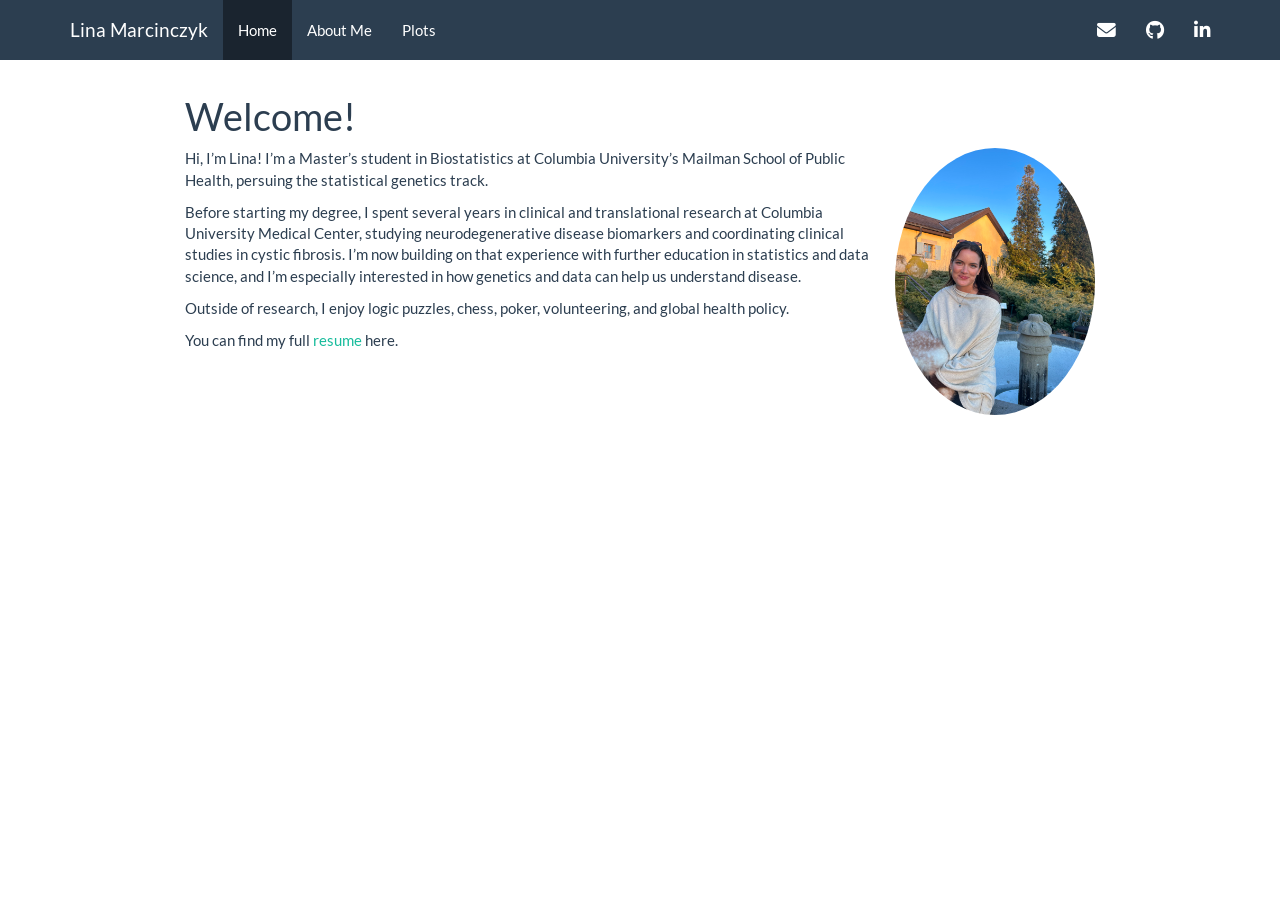
==== commit f0512f1e: "fixed up small theme issues." ====
--- a/index.html
+++ b/index.html
@@ -16,7 +16,7 @@
 <script src="site_libs/header-attrs-2.32/header-attrs.js"></script>
 <script src="site_libs/jquery-3.6.0/jquery-3.6.0.min.js"></script>
 <meta name="viewport" content="width=device-width, initial-scale=1" />
-<link href="site_libs/bootstrap-3.3.5/css/cosmo.min.css" rel="stylesheet" />
+<link href="site_libs/bootstrap-3.3.5/css/flatly.min.css" rel="stylesheet" />
 <script src="site_libs/bootstrap-3.3.5/js/bootstrap.min.js"></script>
 <script src="site_libs/bootstrap-3.3.5/shim/html5shiv.min.js"></script>
 <script src="site_libs/bootstrap-3.3.5/shim/respond.min.js"></script>
--- a/site_libs/bootstrap-3.3.5/css/flatly.min.css
+++ b/site_libs/bootstrap-3.3.5/css/flatly.min.css
@@ -0,0 +1,30 @@
+@font-face {
+  font-family: 'Lato';
+  font-style: normal;
+  font-weight: 400;
+  src: url(fonts/Lato.ttf) format('truetype');
+}
+@font-face {
+  font-family: 'Lato';
+  font-style: normal;
+  font-weight: 700;
+  src: url(fonts/LatoBold.ttf) format('truetype');
+}
+@font-face {
+  font-family: 'Lato';
+  font-style: italic;
+  font-weight: 400;
+  src: url(fonts/LatoItalic.ttf) format('truetype');
+}
+
+/*!
+ * bootswatch v3.3.6
+ * Homepage: http://bootswatch.com
+ * Copyright 2012-2015 Thomas Park
+ * Licensed under MIT
+ * Based on Bootstrap
+*//*!
+ * Bootstrap v3.3.6 (http://getbootstrap.com)
+ * Copyright 2011-2015 Twitter, Inc.
+ * Licensed under MIT (https://github.com/twbs/bootstrap/blob/master/LICENSE)
+ *//*! normalize.css v3.0.3 | MIT License | github.com/necolas/normalize.css */html{font-family:sans-serif;-ms-text-size-adjust:100%;-webkit-text-size-adjust:100%}body{margin:0}article,aside,details,figcaption,figure,footer,header,hgroup,main,menu,nav,section,summary{display:block}audio,canvas,progress,video{display:inline-block;vertical-align:baseline}audio:not([controls]){display:none;height:0}[hidden],template{display:none}a{background-color:transparent}a:active,a:hover{outline:0}abbr[title]{border-bottom:1px dotted}b,strong{font-weight:bold}dfn{font-style:italic}h1{font-size:2em;margin:0.67em 0}mark{background:#ff0;color:#000}small{font-size:80%}sub,sup{font-size:75%;line-height:0;position:relative;vertical-align:baseline}sup{top:-0.5em}sub{bottom:-0.25em}img{border:0}svg:not(:root){overflow:hidden}figure{margin:1em 40px}hr{-webkit-box-sizing:content-box;-moz-box-sizing:content-box;box-sizing:content-box;height:0}pre{overflow:auto}code,kbd,pre,samp{font-family:monospace, monospace;font-size:1em}button,input,optgroup,select,textarea{color:inherit;font:inherit;margin:0}button{overflow:visible}button,select{text-transform:none}button,html input[type="button"],input[type="reset"],input[type="submit"]{-webkit-appearance:button;cursor:pointer}button[disabled],html input[disabled]{cursor:default}button::-moz-focus-inner,input::-moz-focus-inner{border:0;padding:0}input{line-height:normal}input[type="checkbox"],input[type="radio"]{-webkit-box-sizing:border-box;-moz-box-sizing:border-box;box-sizing:border-box;padding:0}input[type="number"]::-webkit-inner-spin-button,input[type="number"]::-webkit-outer-spin-button{height:auto}input[type="search"]{-webkit-appearance:textfield;-webkit-box-sizing:content-box;-moz-box-sizing:content-box;box-sizing:content-box}input[type="search"]::-webkit-search-cancel-button,input[type="search"]::-webkit-search-decoration{-webkit-appearance:none}fieldset{border:1px solid #c0c0c0;margin:0 2px;padding:0.35em 0.625em 0.75em}legend{border:0;padding:0}textarea{overflow:auto}optgroup{font-weight:bold}table{border-collapse:collapse;border-spacing:0}td,th{padding:0}/*! Source: https://github.com/h5bp/html5-boilerplate/blob/master/src/css/main.css */@media print{*,*:before,*:after{background:transparent !important;color:#000 !important;-webkit-box-shadow:none !important;box-shadow:none !important;text-shadow:none !important}a,a:visited{text-decoration:underline}a[href]:after{content:" (" attr(href) ")"}abbr[title]:after{content:" (" attr(title) ")"}a[href^="#"]:after,a[href^="javascript:"]:after{content:""}pre,blockquote{border:1px solid #999;page-break-inside:avoid}thead{display:table-header-group}tr,img{page-break-inside:avoid}img{max-width:100% !important}p,h2,h3{orphans:3;widows:3}h2,h3{page-break-after:avoid}.navbar{display:none}.btn>.caret,.dropup>.btn>.caret{border-top-color:#000 !important}.label{border:1px solid #000}.table{border-collapse:collapse !important}.table td,.table th{background-color:#fff !important}.table-bordered th,.table-bordered td{border:1px solid #ddd !important}}@font-face{font-family:'Glyphicons Halflings';src:url('../fonts/glyphicons-halflings-regular.eot');src:url('../fonts/glyphicons-halflings-regular.eot?#iefix') format('embedded-opentype'),url('../fonts/glyphicons-halflings-regular.woff') format('woff'),url('../fonts/glyphicons-halflings-regular.ttf') format('truetype'),url('../fonts/glyphicons-halflings-regular.svg#glyphicons_halflingsregular') format('svg')}.glyphicon{position:relative;top:1px;display:inline-block;font-family:'Glyphicons Halflings';font-style:normal;font-weight:normal;line-height:1;-webkit-font-smoothing:antialiased;-moz-osx-font-smoothing:grayscale}.glyphicon-asterisk:before{content:"\002a"}.glyphicon-plus:before{content:"\002b"}.glyphicon-euro:before,.glyphicon-eur:before{content:"\20ac"}.glyphicon-minus:before{content:"\2212"}.glyphicon-cloud:before{content:"\2601"}.glyphicon-envelope:before{content:"\2709"}.glyphicon-pencil:before{content:"\270f"}.glyphicon-glass:before{content:"\e001"}.glyphicon-music:before{content:"\e002"}.glyphicon-search:before{content:"\e003"}.glyphicon-heart:before{content:"\e005"}.glyphicon-star:before{content:"\e006"}.glyphicon-star-empty:before{content:"\e007"}.glyphicon-user:before{content:"\e008"}.glyphicon-film:before{content:"\e009"}.glyphicon-th-large:before{content:"\e010"}.glyphicon-th:before{content:"\e011"}.glyphicon-th-list:before{content:"\e012"}.glyphicon-ok:before{content:"\e013"}.glyphicon-remove:before{content:"\e014"}.glyphicon-zoom-in:before{content:"\e015"}.glyphicon-zoom-out:before{content:"\e016"}.glyphicon-off:before{content:"\e017"}.glyphicon-signal:before{content:"\e018"}.glyphicon-cog:before{content:"\e019"}.glyphicon-trash:before{content:"\e020"}.glyphicon-home:before{content:"\e021"}.glyphicon-file:before{content:"\e022"}.glyphicon-time:before{content:"\e023"}.glyphicon-road:before{content:"\e024"}.glyphicon-download-alt:before{content:"\e025"}.glyphicon-download:before{content:"\e026"}.glyphicon-upload:before{content:"\e027"}.glyphicon-inbox:before{content:"\e028"}.glyphicon-play-circle:before{content:"\e029"}.glyphicon-repeat:before{content:"\e030"}.glyphicon-refresh:before{content:"\e031"}.glyphicon-list-alt:before{content:"\e032"}.glyphicon-lock:before{content:"\e033"}.glyphicon-flag:before{content:"\e034"}.glyphicon-headphones:before{content:"\e035"}.glyphicon-volume-off:before{content:"\e036"}.glyphicon-volume-down:before{content:"\e037"}.glyphicon-volume-up:before{content:"\e038"}.glyphicon-qrcode:before{content:"\e039"}.glyphicon-barcode:before{content:"\e040"}.glyphicon-tag:before{content:"\e041"}.glyphicon-tags:before{content:"\e042"}.glyphicon-book:before{content:"\e043"}.glyphicon-bookmark:before{content:"\e044"}.glyphicon-print:before{content:"\e045"}.glyphicon-camera:before{content:"\e046"}.glyphicon-font:before{content:"\e047"}.glyphicon-bold:before{content:"\e048"}.glyphicon-italic:before{content:"\e049"}.glyphicon-text-height:before{content:"\e050"}.glyphicon-text-width:before{content:"\e051"}.glyphicon-align-left:before{content:"\e052"}.glyphicon-align-center:before{content:"\e053"}.glyphicon-align-right:before{content:"\e054"}.glyphicon-align-justify:before{content:"\e055"}.glyphicon-list:before{content:"\e056"}.glyphicon-indent-left:before{content:"\e057"}.glyphicon-indent-right:before{content:"\e058"}.glyphicon-facetime-video:before{content:"\e059"}.glyphicon-picture:before{content:"\e060"}.glyphicon-map-marker:before{content:"\e062"}.glyphicon-adjust:before{content:"\e063"}.glyphicon-tint:before{content:"\e064"}.glyphicon-edit:before{content:"\e065"}.glyphicon-share:before{content:"\e066"}.glyphicon-check:before{content:"\e067"}.glyphicon-move:before{content:"\e068"}.glyphicon-step-backward:before{content:"\e069"}.glyphicon-fast-backward:before{content:"\e070"}.glyphicon-backward:before{content:"\e071"}.glyphicon-play:before{content:"\e072"}.glyphicon-pause:before{content:"\e073"}.glyphicon-stop:before{content:"\e074"}.glyphicon-forward:before{content:"\e075"}.glyphicon-fast-forward:before{content:"\e076"}.glyphicon-step-forward:before{content:"\e077"}.glyphicon-eject:before{content:"\e078"}.glyphicon-chevron-left:before{content:"\e079"}.glyphicon-chevron-right:before{content:"\e080"}.glyphicon-plus-sign:before{content:"\e081"}.glyphicon-minus-sign:before{content:"\e082"}.glyphicon-remove-sign:before{content:"\e083"}.glyphicon-ok-sign:before{content:"\e084"}.glyphicon-question-sign:before{content:"\e085"}.glyphicon-info-sign:before{content:"\e086"}.glyphicon-screenshot:before{content:"\e087"}.glyphicon-remove-circle:before{content:"\e088"}.glyphicon-ok-circle:before{content:"\e089"}.glyphicon-ban-circle:before{content:"\e090"}.glyphicon-arrow-left:before{content:"\e091"}.glyphicon-arrow-right:before{content:"\e092"}.glyphicon-arrow-up:before{content:"\e093"}.glyphicon-arrow-down:before{content:"\e094"}.glyphicon-share-alt:before{content:"\e095"}.glyphicon-resize-full:before{content:"\e096"}.glyphicon-resize-small:before{content:"\e097"}.glyphicon-exclamation-sign:before{content:"\e101"}.glyphicon-gift:before{content:"\e102"}.glyphicon-leaf:before{content:"\e103"}.glyphicon-fire:before{content:"\e104"}.glyphicon-eye-open:before{content:"\e105"}.glyphicon-eye-close:before{content:"\e106"}.glyphicon-warning-sign:before{content:"\e107"}.glyphicon-plane:before{content:"\e108"}.glyphicon-calendar:before{content:"\e109"}.glyphicon-random:before{content:"\e110"}.glyphicon-comment:before{content:"\e111"}.glyphicon-magnet:before{content:"\e112"}.glyphicon-chevron-up:before{content:"\e113"}.glyphicon-chevron-down:before{content:"\e114"}.glyphicon-retweet:before{content:"\e115"}.glyphicon-shopping-cart:before{content:"\e116"}.glyphicon-folder-close:before{content:"\e117"}.glyphicon-folder-open:before{content:"\e118"}.glyphicon-resize-vertical:before{content:"\e119"}.glyphicon-resize-horizontal:before{content:"\e120"}.glyphicon-hdd:before{content:"\e121"}.glyphicon-bullhorn:before{content:"\e122"}.glyphicon-bell:before{content:"\e123"}.glyphicon-certificate:before{content:"\e124"}.glyphicon-thumbs-up:before{content:"\e125"}.glyphicon-thumbs-down:before{content:"\e126"}.glyphicon-hand-right:before{content:"\e127"}.glyphicon-hand-left:before{content:"\e128"}.glyphicon-hand-up:before{content:"\e129"}.glyphicon-hand-down:before{content:"\e130"}.glyphicon-circle-arrow-right:before{content:"\e131"}.glyphicon-circle-arrow-left:before{content:"\e132"}.glyphicon-circle-arrow-up:before{content:"\e133"}.glyphicon-circle-arrow-down:before{content:"\e134"}.glyphicon-globe:before{content:"\e135"}.glyphicon-wrench:before{content:"\e136"}.glyphicon-tasks:before{content:"\e137"}.glyphicon-filter:before{content:"\e138"}.glyphicon-briefcase:before{content:"\e139"}.glyphicon-fullscreen:before{content:"\e140"}.glyphicon-dashboard:before{content:"\e141"}.glyphicon-paperclip:before{content:"\e142"}.glyphicon-heart-empty:before{content:"\e143"}.glyphicon-link:before{content:"\e144"}.glyphicon-phone:before{content:"\e145"}.glyphicon-pushpin:before{content:"\e146"}.glyphicon-usd:before{content:"\e148"}.glyphicon-gbp:before{content:"\e149"}.glyphicon-sort:before{content:"\e150"}.glyphicon-sort-by-alphabet:before{content:"\e151"}.glyphicon-sort-by-alphabet-alt:before{content:"\e152"}.glyphicon-sort-by-order:before{content:"\e153"}.glyphicon-sort-by-order-alt:before{content:"\e154"}.glyphicon-sort-by-attributes:before{content:"\e155"}.glyphicon-sort-by-attributes-alt:before{content:"\e156"}.glyphicon-unchecked:before{content:"\e157"}.glyphicon-expand:before{content:"\e158"}.glyphicon-collapse-down:before{content:"\e159"}.glyphicon-collapse-up:before{content:"\e160"}.glyphicon-log-in:before{content:"\e161"}.glyphicon-flash:before{content:"\e162"}.glyphicon-log-out:before{content:"\e163"}.glyphicon-new-window:before{content:"\e164"}.glyphicon-record:before{content:"\e165"}.glyphicon-save:before{content:"\e166"}.glyphicon-open:before{content:"\e167"}.glyphicon-saved:before{content:"\e168"}.glyphicon-import:before{content:"\e169"}.glyphicon-export:before{content:"\e170"}.glyphicon-send:before{content:"\e171"}.glyphicon-floppy-disk:before{content:"\e172"}.glyphicon-floppy-saved:before{content:"\e173"}.glyphicon-floppy-remove:before{content:"\e174"}.glyphicon-floppy-save:before{content:"\e175"}.glyphicon-floppy-open:before{content:"\e176"}.glyphicon-credit-card:before{content:"\e177"}.glyphicon-transfer:before{content:"\e178"}.glyphicon-cutlery:before{content:"\e179"}.glyphicon-header:before{content:"\e180"}.glyphicon-compressed:before{content:"\e181"}.glyphicon-earphone:before{content:"\e182"}.glyphicon-phone-alt:before{content:"\e183"}.glyphicon-tower:before{content:"\e184"}.glyphicon-stats:before{content:"\e185"}.glyphicon-sd-video:before{content:"\e186"}.glyphicon-hd-video:before{content:"\e187"}.glyphicon-subtitles:before{content:"\e188"}.glyphicon-sound-stereo:before{content:"\e189"}.glyphicon-sound-dolby:before{content:"\e190"}.glyphicon-sound-5-1:before{content:"\e191"}.glyphicon-sound-6-1:before{content:"\e192"}.glyphicon-sound-7-1:before{content:"\e193"}.glyphicon-copyright-mark:before{content:"\e194"}.glyphicon-registration-mark:before{content:"\e195"}.glyphicon-cloud-download:before{content:"\e197"}.glyphicon-cloud-upload:before{content:"\e198"}.glyphicon-tree-conifer:before{content:"\e199"}.glyphicon-tree-deciduous:before{content:"\e200"}.glyphicon-cd:before{content:"\e201"}.glyphicon-save-file:before{content:"\e202"}.glyphicon-open-file:before{content:"\e203"}.glyphicon-level-up:before{content:"\e204"}.glyphicon-copy:before{content:"\e205"}.glyphicon-paste:before{content:"\e206"}.glyphicon-alert:before{content:"\e209"}.glyphicon-equalizer:before{content:"\e210"}.glyphicon-king:before{content:"\e211"}.glyphicon-queen:before{content:"\e212"}.glyphicon-pawn:before{content:"\e213"}.glyphicon-bishop:before{content:"\e214"}.glyphicon-knight:before{content:"\e215"}.glyphicon-baby-formula:before{content:"\e216"}.glyphicon-tent:before{content:"\26fa"}.glyphicon-blackboard:before{content:"\e218"}.glyphicon-bed:before{content:"\e219"}.glyphicon-apple:before{content:"\f8ff"}.glyphicon-erase:before{content:"\e221"}.glyphicon-hourglass:before{content:"\231b"}.glyphicon-lamp:before{content:"\e223"}.glyphicon-duplicate:before{content:"\e224"}.glyphicon-piggy-bank:before{content:"\e225"}.glyphicon-scissors:before{content:"\e226"}.glyphicon-bitcoin:before{content:"\e227"}.glyphicon-btc:before{content:"\e227"}.glyphicon-xbt:before{content:"\e227"}.glyphicon-yen:before{content:"\00a5"}.glyphicon-jpy:before{content:"\00a5"}.glyphicon-ruble:before{content:"\20bd"}.glyphicon-rub:before{content:"\20bd"}.glyphicon-scale:before{content:"\e230"}.glyphicon-ice-lolly:before{content:"\e231"}.glyphicon-ice-lolly-tasted:before{content:"\e232"}.glyphicon-education:before{content:"\e233"}.glyphicon-option-horizontal:before{content:"\e234"}.glyphicon-option-vertical:before{content:"\e235"}.glyphicon-menu-hamburger:before{content:"\e236"}.glyphicon-modal-window:before{content:"\e237"}.glyphicon-oil:before{content:"\e238"}.glyphicon-grain:before{content:"\e239"}.glyphicon-sunglasses:before{content:"\e240"}.glyphicon-text-size:before{content:"\e241"}.glyphicon-text-color:before{content:"\e242"}.glyphicon-text-background:before{content:"\e243"}.glyphicon-object-align-top:before{content:"\e244"}.glyphicon-object-align-bottom:before{content:"\e245"}.glyphicon-object-align-horizontal:before{content:"\e246"}.glyphicon-object-align-left:before{content:"\e247"}.glyphicon-object-align-vertical:before{content:"\e248"}.glyphicon-object-align-right:before{content:"\e249"}.glyphicon-triangle-right:before{content:"\e250"}.glyphicon-triangle-left:before{content:"\e251"}.glyphicon-triangle-bottom:before{content:"\e252"}.glyphicon-triangle-top:before{content:"\e253"}.glyphicon-console:before{content:"\e254"}.glyphicon-superscript:before{content:"\e255"}.glyphicon-subscript:before{content:"\e256"}.glyphicon-menu-left:before{content:"\e257"}.glyphicon-menu-right:before{content:"\e258"}.glyphicon-menu-down:before{content:"\e259"}.glyphicon-menu-up:before{content:"\e260"}*{-webkit-box-sizing:border-box;-moz-box-sizing:border-box;box-sizing:border-box}*:before,*:after{-webkit-box-sizing:border-box;-moz-box-sizing:border-box;box-sizing:border-box}html{font-size:10px;-webkit-tap-highlight-color:rgba(0,0,0,0)}body{font-family:"Lato","Helvetica Neue",Helvetica,Arial,sans-serif;font-size:15px;line-height:1.42857143;color:#2c3e50;background-color:#ffffff}input,button,select,textarea{font-family:inherit;font-size:inherit;line-height:inherit}a{color:#18bc9c;text-decoration:none}a:hover,a:focus{color:#18bc9c;text-decoration:underline}a:focus{outline:thin dotted;outline:5px auto -webkit-focus-ring-color;outline-offset:-2px}figure{margin:0}img{vertical-align:middle}.img-responsive,.thumbnail>img,.thumbnail a>img,.carousel-inner>.item>img,.carousel-inner>.item>a>img{display:block;max-width:100%;height:auto}.img-rounded{border-radius:6px}.img-thumbnail{padding:4px;line-height:1.42857143;background-color:#ffffff;border:1px solid #ecf0f1;border-radius:4px;-webkit-transition:all .2s ease-in-out;-o-transition:all .2s ease-in-out;transition:all .2s ease-in-out;display:inline-block;max-width:100%;height:auto}.img-circle{border-radius:50%}hr{margin-top:21px;margin-bottom:21px;border:0;border-top:1px solid #ecf0f1}.sr-only{position:absolute;width:1px;height:1px;margin:-1px;padding:0;overflow:hidden;clip:rect(0, 0, 0, 0);border:0}.sr-only-focusable:active,.sr-only-focusable:focus{position:static;width:auto;height:auto;margin:0;overflow:visible;clip:auto}[role="button"]{cursor:pointer}h1,h2,h3,h4,h5,h6,.h1,.h2,.h3,.h4,.h5,.h6{font-family:"Lato","Helvetica Neue",Helvetica,Arial,sans-serif;font-weight:400;line-height:1.1;color:inherit}h1 small,h2 small,h3 small,h4 small,h5 small,h6 small,.h1 small,.h2 small,.h3 small,.h4 small,.h5 small,.h6 small,h1 .small,h2 .small,h3 .small,h4 .small,h5 .small,h6 .small,.h1 .small,.h2 .small,.h3 .small,.h4 .small,.h5 .small,.h6 .small{font-weight:normal;line-height:1;color:#b4bcc2}h1,.h1,h2,.h2,h3,.h3{margin-top:21px;margin-bottom:10.5px}h1 small,.h1 small,h2 small,.h2 small,h3 small,.h3 small,h1 .small,.h1 .small,h2 .small,.h2 .small,h3 .small,.h3 .small{font-size:65%}h4,.h4,h5,.h5,h6,.h6{margin-top:10.5px;margin-bottom:10.5px}h4 small,.h4 small,h5 small,.h5 small,h6 small,.h6 small,h4 .small,.h4 .small,h5 .small,.h5 .small,h6 .small,.h6 .small{font-size:75%}h1,.h1{font-size:39px}h2,.h2{font-size:32px}h3,.h3{font-size:26px}h4,.h4{font-size:19px}h5,.h5{font-size:15px}h6,.h6{font-size:13px}p{margin:0 0 10.5px}.lead{margin-bottom:21px;font-size:17px;font-weight:300;line-height:1.4}@media (min-width:768px){.lead{font-size:22.5px}}small,.small{font-size:86%}mark,.mark{background-color:#f39c12;padding:.2em}.text-left{text-align:left}.text-right{text-align:right}.text-center{text-align:center}.text-justify{text-align:justify}.text-nowrap{white-space:nowrap}.text-lowercase{text-transform:lowercase}.text-uppercase{text-transform:uppercase}.text-capitalize{text-transform:capitalize}.text-muted{color:#b4bcc2}.text-primary{color:#2c3e50}a.text-primary:hover,a.text-primary:focus{color:#1a242f}.text-success{color:#ffffff}a.text-success:hover,a.text-success:focus{color:#e6e6e6}.text-info{color:#ffffff}a.text-info:hover,a.text-info:focus{color:#e6e6e6}.text-warning{color:#ffffff}a.text-warning:hover,a.text-warning:focus{color:#e6e6e6}.text-danger{color:#ffffff}a.text-danger:hover,a.text-danger:focus{color:#e6e6e6}.bg-primary{color:#fff;background-color:#2c3e50}a.bg-primary:hover,a.bg-primary:focus{background-color:#1a242f}.bg-success{background-color:#18bc9c}a.bg-success:hover,a.bg-success:focus{background-color:#128f76}.bg-info{background-color:#3498db}a.bg-info:hover,a.bg-info:focus{background-color:#217dbb}.bg-warning{background-color:#f39c12}a.bg-warning:hover,a.bg-warning:focus{background-color:#c87f0a}.bg-danger{background-color:#e74c3c}a.bg-danger:hover,a.bg-danger:focus{background-color:#d62c1a}.page-header{padding-bottom:9.5px;margin:42px 0 21px;border-bottom:1px solid transparent}ul,ol{margin-top:0;margin-bottom:10.5px}ul ul,ol ul,ul ol,ol ol{margin-bottom:0}.list-unstyled{padding-left:0;list-style:none}.list-inline{padding-left:0;list-style:none;margin-left:-5px}.list-inline>li{display:inline-block;padding-left:5px;padding-right:5px}dl{margin-top:0;margin-bottom:21px}dt,dd{line-height:1.42857143}dt{font-weight:bold}dd{margin-left:0}@media (min-width:768px){.dl-horizontal dt{float:left;width:160px;clear:left;text-align:right;overflow:hidden;text-overflow:ellipsis;white-space:nowrap}.dl-horizontal dd{margin-left:180px}}abbr[title],abbr[data-original-title]{cursor:help;border-bottom:1px dotted #b4bcc2}.initialism{font-size:90%;text-transform:uppercase}blockquote{padding:10.5px 21px;margin:0 0 21px;font-size:18.75px;border-left:5px solid #ecf0f1}blockquote p:last-child,blockquote ul:last-child,blockquote ol:last-child{margin-bottom:0}blockquote footer,blockquote small,blockquote .small{display:block;font-size:80%;line-height:1.42857143;color:#b4bcc2}blockquote footer:before,blockquote small:before,blockquote .small:before{content:'\2014 \00A0'}.blockquote-reverse,blockquote.pull-right{padding-right:15px;padding-left:0;border-right:5px solid #ecf0f1;border-left:0;text-align:right}.blockquote-reverse footer:before,blockquote.pull-right footer:before,.blockquote-reverse small:before,blockquote.pull-right small:before,.blockquote-reverse .small:before,blockquote.pull-right .small:before{content:''}.blockquote-reverse footer:after,blockquote.pull-right footer:after,.blockquote-reverse small:after,blockquote.pull-right small:after,.blockquote-reverse .small:after,blockquote.pull-right .small:after{content:'\00A0 \2014'}address{margin-bottom:21px;font-style:normal;line-height:1.42857143}code,kbd,pre,samp{font-family:monospace}code{padding:2px 4px;font-size:90%;color:#c7254e;background-color:#f9f2f4;border-radius:4px}kbd{padding:2px 4px;font-size:90%;color:#ffffff;background-color:#333333;border-radius:3px;-webkit-box-shadow:inset 0 -1px 0 rgba(0,0,0,0.25);box-shadow:inset 0 -1px 0 rgba(0,0,0,0.25)}kbd kbd{padding:0;font-size:100%;font-weight:bold;-webkit-box-shadow:none;box-shadow:none}pre{display:block;padding:10px;margin:0 0 10.5px;font-size:14px;line-height:1.42857143;word-break:break-all;word-wrap:break-word;color:#7b8a8b;background-color:#ecf0f1;border:1px solid #cccccc;border-radius:4px}pre code{padding:0;font-size:inherit;color:inherit;white-space:pre-wrap;background-color:transparent;border-radius:0}.pre-scrollable{max-height:340px;overflow-y:scroll}.container{margin-right:auto;margin-left:auto;padding-left:15px;padding-right:15px}@media (min-width:768px){.container{width:750px}}@media (min-width:992px){.container{width:970px}}@media (min-width:1200px){.container{width:1170px}}.container-fluid{margin-right:auto;margin-left:auto;padding-left:15px;padding-right:15px}.row{margin-left:-15px;margin-right:-15px}.col-xs-1,.col-sm-1,.col-md-1,.col-lg-1,.col-xs-2,.col-sm-2,.col-md-2,.col-lg-2,.col-xs-3,.col-sm-3,.col-md-3,.col-lg-3,.col-xs-4,.col-sm-4,.col-md-4,.col-lg-4,.col-xs-5,.col-sm-5,.col-md-5,.col-lg-5,.col-xs-6,.col-sm-6,.col-md-6,.col-lg-6,.col-xs-7,.col-sm-7,.col-md-7,.col-lg-7,.col-xs-8,.col-sm-8,.col-md-8,.col-lg-8,.col-xs-9,.col-sm-9,.col-md-9,.col-lg-9,.col-xs-10,.col-sm-10,.col-md-10,.col-lg-10,.col-xs-11,.col-sm-11,.col-md-11,.col-lg-11,.col-xs-12,.col-sm-12,.col-md-12,.col-lg-12{position:relative;min-height:1px;padding-left:15px;padding-right:15px}.col-xs-1,.col-xs-2,.col-xs-3,.col-xs-4,.col-xs-5,.col-xs-6,.col-xs-7,.col-xs-8,.col-xs-9,.col-xs-10,.col-xs-11,.col-xs-12{float:left}.col-xs-12{width:100%}.col-xs-11{width:91.66666667%}.col-xs-10{width:83.33333333%}.col-xs-9{width:75%}.col-xs-8{width:66.66666667%}.col-xs-7{width:58.33333333%}.col-xs-6{width:50%}.col-xs-5{width:41.66666667%}.col-xs-4{width:33.33333333%}.col-xs-3{width:25%}.col-xs-2{width:16.66666667%}.col-xs-1{width:8.33333333%}.col-xs-pull-12{right:100%}.col-xs-pull-11{right:91.66666667%}.col-xs-pull-10{right:83.33333333%}.col-xs-pull-9{right:75%}.col-xs-pull-8{right:66.66666667%}.col-xs-pull-7{right:58.33333333%}.col-xs-pull-6{right:50%}.col-xs-pull-5{right:41.66666667%}.col-xs-pull-4{right:33.33333333%}.col-xs-pull-3{right:25%}.col-xs-pull-2{right:16.66666667%}.col-xs-pull-1{right:8.33333333%}.col-xs-pull-0{right:auto}.col-xs-push-12{left:100%}.col-xs-push-11{left:91.66666667%}.col-xs-push-10{left:83.33333333%}.col-xs-push-9{left:75%}.col-xs-push-8{left:66.66666667%}.col-xs-push-7{left:58.33333333%}.col-xs-push-6{left:50%}.col-xs-push-5{left:41.66666667%}.col-xs-push-4{left:33.33333333%}.col-xs-push-3{left:25%}.col-xs-push-2{left:16.66666667%}.col-xs-push-1{left:8.33333333%}.col-xs-push-0{left:auto}.col-xs-offset-12{margin-left:100%}.col-xs-offset-11{margin-left:91.66666667%}.col-xs-offset-10{margin-left:83.33333333%}.col-xs-offset-9{margin-left:75%}.col-xs-offset-8{margin-left:66.66666667%}.col-xs-offset-7{margin-left:58.33333333%}.col-xs-offset-6{margin-left:50%}.col-xs-offset-5{margin-left:41.66666667%}.col-xs-offset-4{margin-left:33.33333333%}.col-xs-offset-3{margin-left:25%}.col-xs-offset-2{margin-left:16.66666667%}.col-xs-offset-1{margin-left:8.33333333%}.col-xs-offset-0{margin-left:0%}@media (min-width:768px){.col-sm-1,.col-sm-2,.col-sm-3,.col-sm-4,.col-sm-5,.col-sm-6,.col-sm-7,.col-sm-8,.col-sm-9,.col-sm-10,.col-sm-11,.col-sm-12{float:left}.col-sm-12{width:100%}.col-sm-11{width:91.66666667%}.col-sm-10{width:83.33333333%}.col-sm-9{width:75%}.col-sm-8{width:66.66666667%}.col-sm-7{width:58.33333333%}.col-sm-6{width:50%}.col-sm-5{width:41.66666667%}.col-sm-4{width:33.33333333%}.col-sm-3{width:25%}.col-sm-2{width:16.66666667%}.col-sm-1{width:8.33333333%}.col-sm-pull-12{right:100%}.col-sm-pull-11{right:91.66666667%}.col-sm-pull-10{right:83.33333333%}.col-sm-pull-9{right:75%}.col-sm-pull-8{right:66.66666667%}.col-sm-pull-7{right:58.33333333%}.col-sm-pull-6{right:50%}.col-sm-pull-5{right:41.66666667%}.col-sm-pull-4{right:33.33333333%}.col-sm-pull-3{right:25%}.col-sm-pull-2{right:16.66666667%}.col-sm-pull-1{right:8.33333333%}.col-sm-pull-0{right:auto}.col-sm-push-12{left:100%}.col-sm-push-11{left:91.66666667%}.col-sm-push-10{left:83.33333333%}.col-sm-push-9{left:75%}.col-sm-push-8{left:66.66666667%}.col-sm-push-7{left:58.33333333%}.col-sm-push-6{left:50%}.col-sm-push-5{left:41.66666667%}.col-sm-push-4{left:33.33333333%}.col-sm-push-3{left:25%}.col-sm-push-2{left:16.66666667%}.col-sm-push-1{left:8.33333333%}.col-sm-push-0{left:auto}.col-sm-offset-12{margin-left:100%}.col-sm-offset-11{margin-left:91.66666667%}.col-sm-offset-10{margin-left:83.33333333%}.col-sm-offset-9{margin-left:75%}.col-sm-offset-8{margin-left:66.66666667%}.col-sm-offset-7{margin-left:58.33333333%}.col-sm-offset-6{margin-left:50%}.col-sm-offset-5{margin-left:41.66666667%}.col-sm-offset-4{margin-left:33.33333333%}.col-sm-offset-3{margin-left:25%}.col-sm-offset-2{margin-left:16.66666667%}.col-sm-offset-1{margin-left:8.33333333%}.col-sm-offset-0{margin-left:0%}}@media (min-width:992px){.col-md-1,.col-md-2,.col-md-3,.col-md-4,.col-md-5,.col-md-6,.col-md-7,.col-md-8,.col-md-9,.col-md-10,.col-md-11,.col-md-12{float:left}.col-md-12{width:100%}.col-md-11{width:91.66666667%}.col-md-10{width:83.33333333%}.col-md-9{width:75%}.col-md-8{width:66.66666667%}.col-md-7{width:58.33333333%}.col-md-6{width:50%}.col-md-5{width:41.66666667%}.col-md-4{width:33.33333333%}.col-md-3{width:25%}.col-md-2{width:16.66666667%}.col-md-1{width:8.33333333%}.col-md-pull-12{right:100%}.col-md-pull-11{right:91.66666667%}.col-md-pull-10{right:83.33333333%}.col-md-pull-9{right:75%}.col-md-pull-8{right:66.66666667%}.col-md-pull-7{right:58.33333333%}.col-md-pull-6{right:50%}.col-md-pull-5{right:41.66666667%}.col-md-pull-4{right:33.33333333%}.col-md-pull-3{right:25%}.col-md-pull-2{right:16.66666667%}.col-md-pull-1{right:8.33333333%}.col-md-pull-0{right:auto}.col-md-push-12{left:100%}.col-md-push-11{left:91.66666667%}.col-md-push-10{left:83.33333333%}.col-md-push-9{left:75%}.col-md-push-8{left:66.66666667%}.col-md-push-7{left:58.33333333%}.col-md-push-6{left:50%}.col-md-push-5{left:41.66666667%}.col-md-push-4{left:33.33333333%}.col-md-push-3{left:25%}.col-md-push-2{left:16.66666667%}.col-md-push-1{left:8.33333333%}.col-md-push-0{left:auto}.col-md-offset-12{margin-left:100%}.col-md-offset-11{margin-left:91.66666667%}.col-md-offset-10{margin-left:83.33333333%}.col-md-offset-9{margin-left:75%}.col-md-offset-8{margin-left:66.66666667%}.col-md-offset-7{margin-left:58.33333333%}.col-md-offset-6{margin-left:50%}.col-md-offset-5{margin-left:41.66666667%}.col-md-offset-4{margin-left:33.33333333%}.col-md-offset-3{margin-left:25%}.col-md-offset-2{margin-left:16.66666667%}.col-md-offset-1{margin-left:8.33333333%}.col-md-offset-0{margin-left:0%}}@media (min-width:1200px){.col-lg-1,.col-lg-2,.col-lg-3,.col-lg-4,.col-lg-5,.col-lg-6,.col-lg-7,.col-lg-8,.col-lg-9,.col-lg-10,.col-lg-11,.col-lg-12{float:left}.col-lg-12{width:100%}.col-lg-11{width:91.66666667%}.col-lg-10{width:83.33333333%}.col-lg-9{width:75%}.col-lg-8{width:66.66666667%}.col-lg-7{width:58.33333333%}.col-lg-6{width:50%}.col-lg-5{width:41.66666667%}.col-lg-4{width:33.33333333%}.col-lg-3{width:25%}.col-lg-2{width:16.66666667%}.col-lg-1{width:8.33333333%}.col-lg-pull-12{right:100%}.col-lg-pull-11{right:91.66666667%}.col-lg-pull-10{right:83.33333333%}.col-lg-pull-9{right:75%}.col-lg-pull-8{right:66.66666667%}.col-lg-pull-7{right:58.33333333%}.col-lg-pull-6{right:50%}.col-lg-pull-5{right:41.66666667%}.col-lg-pull-4{right:33.33333333%}.col-lg-pull-3{right:25%}.col-lg-pull-2{right:16.66666667%}.col-lg-pull-1{right:8.33333333%}.col-lg-pull-0{right:auto}.col-lg-push-12{left:100%}.col-lg-push-11{left:91.66666667%}.col-lg-push-10{left:83.33333333%}.col-lg-push-9{left:75%}.col-lg-push-8{left:66.66666667%}.col-lg-push-7{left:58.33333333%}.col-lg-push-6{left:50%}.col-lg-push-5{left:41.66666667%}.col-lg-push-4{left:33.33333333%}.col-lg-push-3{left:25%}.col-lg-push-2{left:16.66666667%}.col-lg-push-1{left:8.33333333%}.col-lg-push-0{left:auto}.col-lg-offset-12{margin-left:100%}.col-lg-offset-11{margin-left:91.66666667%}.col-lg-offset-10{margin-left:83.33333333%}.col-lg-offset-9{margin-left:75%}.col-lg-offset-8{margin-left:66.66666667%}.col-lg-offset-7{margin-left:58.33333333%}.col-lg-offset-6{margin-left:50%}.col-lg-offset-5{margin-left:41.66666667%}.col-lg-offset-4{margin-left:33.33333333%}.col-lg-offset-3{margin-left:25%}.col-lg-offset-2{margin-left:16.66666667%}.col-lg-offset-1{margin-left:8.33333333%}.col-lg-offset-0{margin-left:0%}}table{background-color:transparent}caption{padding-top:8px;padding-bottom:8px;color:#b4bcc2;text-align:left}th{}.table{width:100%;max-width:100%;margin-bottom:21px}.table>thead>tr>th,.table>tbody>tr>th,.table>tfoot>tr>th,.table>thead>tr>td,.table>tbody>tr>td,.table>tfoot>tr>td{padding:8px;line-height:1.42857143;vertical-align:top;border-top:1px solid #ecf0f1}.table>thead>tr>th{vertical-align:bottom;border-bottom:2px solid #ecf0f1}.table>caption+thead>tr:first-child>th,.table>colgroup+thead>tr:first-child>th,.table>thead:first-child>tr:first-child>th,.table>caption+thead>tr:first-child>td,.table>colgroup+thead>tr:first-child>td,.table>thead:first-child>tr:first-child>td{border-top:0}.table>tbody+tbody{border-top:2px solid #ecf0f1}.table .table{background-color:#ffffff}.table-condensed>thead>tr>th,.table-condensed>tbody>tr>th,.table-condensed>tfoot>tr>th,.table-condensed>thead>tr>td,.table-condensed>tbody>tr>td,.table-condensed>tfoot>tr>td{padding:5px}.table-bordered{border:1px solid #ecf0f1}.table-bordered>thead>tr>th,.table-bordered>tbody>tr>th,.table-bordered>tfoot>tr>th,.table-bordered>thead>tr>td,.table-bordered>tbody>tr>td,.table-bordered>tfoot>tr>td{border:1px solid #ecf0f1}.table-bordered>thead>tr>th,.table-bordered>thead>tr>td{border-bottom-width:2px}.table-striped>tbody>tr:nth-of-type(odd){background-color:#f9f9f9}.table-hover>tbody>tr:hover{background-color:#ecf0f1}table col[class*="col-"]{position:static;float:none;display:table-column}table td[class*="col-"],table th[class*="col-"]{position:static;float:none;display:table-cell}.table>thead>tr>td.active,.table>tbody>tr>td.active,.table>tfoot>tr>td.active,.table>thead>tr>th.active,.table>tbody>tr>th.active,.table>tfoot>tr>th.active,.table>thead>tr.active>td,.table>tbody>tr.active>td,.table>tfoot>tr.active>td,.table>thead>tr.active>th,.table>tbody>tr.active>th,.table>tfoot>tr.active>th{background-color:#ecf0f1}.table-hover>tbody>tr>td.active:hover,.table-hover>tbody>tr>th.active:hover,.table-hover>tbody>tr.active:hover>td,.table-hover>tbody>tr:hover>.active,.table-hover>tbody>tr.active:hover>th{background-color:#dde4e6}.table>thead>tr>td.success,.table>tbody>tr>td.success,.table>tfoot>tr>td.success,.table>thead>tr>th.success,.table>tbody>tr>th.success,.table>tfoot>tr>th.success,.table>thead>tr.success>td,.table>tbody>tr.success>td,.table>tfoot>tr.success>td,.table>thead>tr.success>th,.table>tbody>tr.success>th,.table>tfoot>tr.success>th{background-color:#18bc9c}.table-hover>tbody>tr>td.success:hover,.table-hover>tbody>tr>th.success:hover,.table-hover>tbody>tr.success:hover>td,.table-hover>tbody>tr:hover>.success,.table-hover>tbody>tr.success:hover>th{background-color:#15a589}.table>thead>tr>td.info,.table>tbody>tr>td.info,.table>tfoot>tr>td.info,.table>thead>tr>th.info,.table>tbody>tr>th.info,.table>tfoot>tr>th.info,.table>thead>tr.info>td,.table>tbody>tr.info>td,.table>tfoot>tr.info>td,.table>thead>tr.info>th,.table>tbody>tr.info>th,.table>tfoot>tr.info>th{background-color:#3498db}.table-hover>tbody>tr>td.info:hover,.table-hover>tbody>tr>th.info:hover,.table-hover>tbody>tr.info:hover>td,.table-hover>tbody>tr:hover>.info,.table-hover>tbody>tr.info:hover>th{background-color:#258cd1}.table>thead>tr>td.warning,.table>tbody>tr>td.warning,.table>tfoot>tr>td.warning,.table>thead>tr>th.warning,.table>tbody>tr>th.warning,.table>tfoot>tr>th.warning,.table>thead>tr.warning>td,.table>tbody>tr.warning>td,.table>tfoot>tr.warning>td,.table>thead>tr.warning>th,.table>tbody>tr.warning>th,.table>tfoot>tr.warning>th{background-color:#f39c12}.table-hover>tbody>tr>td.warning:hover,.table-hover>tbody>tr>th.warning:hover,.table-hover>tbody>tr.warning:hover>td,.table-hover>tbody>tr:hover>.warning,.table-hover>tbody>tr.warning:hover>th{background-color:#e08e0b}.table>thead>tr>td.danger,.table>tbody>tr>td.danger,.table>tfoot>tr>td.danger,.table>thead>tr>th.danger,.table>tbody>tr>th.danger,.table>tfoot>tr>th.danger,.table>thead>tr.danger>td,.table>tbody>tr.danger>td,.table>tfoot>tr.danger>td,.table>thead>tr.danger>th,.table>tbody>tr.danger>th,.table>tfoot>tr.danger>th{background-color:#e74c3c}.table-hover>tbody>tr>td.danger:hover,.table-hover>tbody>tr>th.danger:hover,.table-hover>tbody>tr.danger:hover>td,.table-hover>tbody>tr:hover>.danger,.table-hover>tbody>tr.danger:hover>th{background-color:#e43725}.table-responsive{overflow-x:auto;min-height:0.01%}@media screen and (max-width:767px){.table-responsive{width:100%;margin-bottom:15.75px;overflow-y:hidden;-ms-overflow-style:-ms-autohiding-scrollbar;border:1px solid #ecf0f1}.table-responsive>.table{margin-bottom:0}.table-responsive>.table>thead>tr>th,.table-responsive>.table>tbody>tr>th,.table-responsive>.table>tfoot>tr>th,.table-responsive>.table>thead>tr>td,.table-responsive>.table>tbody>tr>td,.table-responsive>.table>tfoot>tr>td{white-space:nowrap}.table-responsive>.table-bordered{border:0}.table-responsive>.table-bordered>thead>tr>th:first-child,.table-responsive>.table-bordered>tbody>tr>th:first-child,.table-responsive>.table-bordered>tfoot>tr>th:first-child,.table-responsive>.table-bordered>thead>tr>td:first-child,.table-responsive>.table-bordered>tbody>tr>td:first-child,.table-responsive>.table-bordered>tfoot>tr>td:first-child{border-left:0}.table-responsive>.table-bordered>thead>tr>th:last-child,.table-responsive>.table-bordered>tbody>tr>th:last-child,.table-responsive>.table-bordered>tfoot>tr>th:last-child,.table-responsive>.table-bordered>thead>tr>td:last-child,.table-responsive>.table-bordered>tbody>tr>td:last-child,.table-responsive>.table-bordered>tfoot>tr>td:last-child{border-right:0}.table-responsive>.table-bordered>tbody>tr:last-child>th,.table-responsive>.table-bordered>tfoot>tr:last-child>th,.table-responsive>.table-bordered>tbody>tr:last-child>td,.table-responsive>.table-bordered>tfoot>tr:last-child>td{border-bottom:0}}fieldset{padding:0;margin:0;border:0;min-width:0}legend{display:block;width:100%;padding:0;margin-bottom:21px;font-size:22.5px;line-height:inherit;color:#2c3e50;border:0;border-bottom:1px solid transparent}label{display:inline-block;max-width:100%;margin-bottom:5px;font-weight:bold}input[type="search"]{-webkit-box-sizing:border-box;-moz-box-sizing:border-box;box-sizing:border-box}input[type="radio"],input[type="checkbox"]{margin:4px 0 0;margin-top:1px \9;line-height:normal}input[type="file"]{display:block}input[type="range"]{display:block;width:100%}select[multiple],select[size]{height:auto}input[type="file"]:focus,input[type="radio"]:focus,input[type="checkbox"]:focus{outline:thin dotted;outline:5px auto -webkit-focus-ring-color;outline-offset:-2px}output{display:block;padding-top:11px;font-size:15px;line-height:1.42857143;color:#2c3e50}.form-control{display:block;width:100%;height:45px;padding:10px 15px;font-size:15px;line-height:1.42857143;color:#2c3e50;background-color:#ffffff;background-image:none;border:1px solid #dce4ec;border-radius:4px;-webkit-box-shadow:inset 0 1px 1px rgba(0,0,0,0.075);box-shadow:inset 0 1px 1px rgba(0,0,0,0.075);-webkit-transition:border-color ease-in-out .15s,-webkit-box-shadow ease-in-out .15s;-o-transition:border-color ease-in-out .15s,box-shadow ease-in-out .15s;transition:border-color ease-in-out .15s,box-shadow ease-in-out .15s}.form-control:focus{border-color:#2c3e50;outline:0;-webkit-box-shadow:inset 0 1px 1px rgba(0,0,0,0.075),0 0 8px rgba(44,62,80,0.6);box-shadow:inset 0 1px 1px rgba(0,0,0,0.075),0 0 8px rgba(44,62,80,0.6)}.form-control::-moz-placeholder{color:#acb6c0;opacity:1}.form-control:-ms-input-placeholder{color:#acb6c0}.form-control::-webkit-input-placeholder{color:#acb6c0}.form-control::-ms-expand{border:0;background-color:transparent}.form-control[disabled],.form-control[readonly],fieldset[disabled] .form-control{background-color:#ecf0f1;opacity:1}.form-control[disabled],fieldset[disabled] .form-control{cursor:not-allowed}textarea.form-control{height:auto}input[type="search"]{-webkit-appearance:none}@media screen and (-webkit-min-device-pixel-ratio:0){input[type="date"].form-control,input[type="time"].form-control,input[type="datetime-local"].form-control,input[type="month"].form-control{line-height:45px}input[type="date"].input-sm,input[type="time"].input-sm,input[type="datetime-local"].input-sm,input[type="month"].input-sm,.input-group-sm input[type="date"],.input-group-sm input[type="time"],.input-group-sm input[type="datetime-local"],.input-group-sm input[type="month"]{line-height:35px}input[type="date"].input-lg,input[type="time"].input-lg,input[type="datetime-local"].input-lg,input[type="month"].input-lg,.input-group-lg input[type="date"],.input-group-lg input[type="time"],.input-group-lg input[type="datetime-local"],.input-group-lg input[type="month"]{line-height:66px}}.form-group{margin-bottom:15px}.radio,.checkbox{position:relative;display:block;margin-top:10px;margin-bottom:10px}.radio label,.checkbox label{min-height:21px;padding-left:20px;margin-bottom:0;font-weight:normal;cursor:pointer}.radio input[type="radio"],.radio-inline input[type="radio"],.checkbox input[type="checkbox"],.checkbox-inline input[type="checkbox"]{position:absolute;margin-left:-20px;margin-top:4px \9}.radio+.radio,.checkbox+.checkbox{margin-top:-5px}.radio-inline,.checkbox-inline{position:relative;display:inline-block;padding-left:20px;margin-bottom:0;vertical-align:middle;font-weight:normal;cursor:pointer}.radio-inline+.radio-inline,.checkbox-inline+.checkbox-inline{margin-top:0;margin-left:10px}input[type="radio"][disabled],input[type="checkbox"][disabled],input[type="radio"].disabled,input[type="checkbox"].disabled,fieldset[disabled] input[type="radio"],fieldset[disabled] input[type="checkbox"]{cursor:not-allowed}.radio-inline.disabled,.checkbox-inline.disabled,fieldset[disabled] .radio-inline,fieldset[disabled] .checkbox-inline{cursor:not-allowed}.radio.disabled label,.checkbox.disabled label,fieldset[disabled] .radio label,fieldset[disabled] .checkbox label{cursor:not-allowed}.form-control-static{padding-top:11px;padding-bottom:11px;margin-bottom:0;min-height:36px}.form-control-static.input-lg,.form-control-static.input-sm{padding-left:0;padding-right:0}.input-sm{height:35px;padding:6px 9px;font-size:13px;line-height:1.5;border-radius:3px}select.input-sm{height:35px;line-height:35px}textarea.input-sm,select[multiple].input-sm{height:auto}.form-group-sm .form-control{height:35px;padding:6px 9px;font-size:13px;line-height:1.5;border-radius:3px}.form-group-sm select.form-control{height:35px;line-height:35px}.form-group-sm textarea.form-control,.form-group-sm select[multiple].form-control{height:auto}.form-group-sm .form-control-static{height:35px;min-height:34px;padding:7px 9px;font-size:13px;line-height:1.5}.input-lg{height:66px;padding:18px 27px;font-size:19px;line-height:1.3333333;border-radius:6px}select.input-lg{height:66px;line-height:66px}textarea.input-lg,select[multiple].input-lg{height:auto}.form-group-lg .form-control{height:66px;padding:18px 27px;font-size:19px;line-height:1.3333333;border-radius:6px}.form-group-lg select.form-control{height:66px;line-height:66px}.form-group-lg textarea.form-control,.form-group-lg select[multiple].form-control{height:auto}.form-group-lg .form-control-static{height:66px;min-height:40px;padding:19px 27px;font-size:19px;line-height:1.3333333}.has-feedback{position:relative}.has-feedback .form-control{padding-right:56.25px}.form-control-feedback{position:absolute;top:0;right:0;z-index:2;display:block;width:45px;height:45px;line-height:45px;text-align:center;pointer-events:none}.input-lg+.form-control-feedback,.input-group-lg+.form-control-feedback,.form-group-lg .form-control+.form-control-feedback{width:66px;height:66px;line-height:66px}.input-sm+.form-control-feedback,.input-group-sm+.form-control-feedback,.form-group-sm .form-control+.form-control-feedback{width:35px;height:35px;line-height:35px}.has-success .help-block,.has-success .control-label,.has-success .radio,.has-success .checkbox,.has-success .radio-inline,.has-success .checkbox-inline,.has-success.radio label,.has-success.checkbox label,.has-success.radio-inline label,.has-success.checkbox-inline label{color:#ffffff}.has-success .form-control{border-color:#ffffff;-webkit-box-shadow:inset 0 1px 1px rgba(0,0,0,0.075);box-shadow:inset 0 1px 1px rgba(0,0,0,0.075)}.has-success .form-control:focus{border-color:#e6e6e6;-webkit-box-shadow:inset 0 1px 1px rgba(0,0,0,0.075),0 0 6px #fff;box-shadow:inset 0 1px 1px rgba(0,0,0,0.075),0 0 6px #fff}.has-success .input-group-addon{color:#ffffff;border-color:#ffffff;background-color:#18bc9c}.has-success .form-control-feedback{color:#ffffff}.has-warning .help-block,.has-warning .control-label,.has-warning .radio,.has-warning .checkbox,.has-warning .radio-inline,.has-warning .checkbox-inline,.has-warning.radio label,.has-warning.checkbox label,.has-warning.radio-inline label,.has-warning.checkbox-inline label{color:#ffffff}.has-warning .form-control{border-color:#ffffff;-webkit-box-shadow:inset 0 1px 1px rgba(0,0,0,0.075);box-shadow:inset 0 1px 1px rgba(0,0,0,0.075)}.has-warning .form-control:focus{border-color:#e6e6e6;-webkit-box-shadow:inset 0 1px 1px rgba(0,0,0,0.075),0 0 6px #fff;box-shadow:inset 0 1px 1px rgba(0,0,0,0.075),0 0 6px #fff}.has-warning .input-group-addon{color:#ffffff;border-color:#ffffff;background-color:#f39c12}.has-warning .form-control-feedback{color:#ffffff}.has-error .help-block,.has-error .control-label,.has-error .radio,.has-error .checkbox,.has-error .radio-inline,.has-error .checkbox-inline,.has-error.radio label,.has-error.checkbox label,.has-error.radio-inline label,.has-error.checkbox-inline label{color:#ffffff}.has-error .form-control{border-color:#ffffff;-webkit-box-shadow:inset 0 1px 1px rgba(0,0,0,0.075);box-shadow:inset 0 1px 1px rgba(0,0,0,0.075)}.has-error .form-control:focus{border-color:#e6e6e6;-webkit-box-shadow:inset 0 1px 1px rgba(0,0,0,0.075),0 0 6px #fff;box-shadow:inset 0 1px 1px rgba(0,0,0,0.075),0 0 6px #fff}.has-error .input-group-addon{color:#ffffff;border-color:#ffffff;background-color:#e74c3c}.has-error .form-control-feedback{color:#ffffff}.has-feedback label~.form-control-feedback{top:26px}.has-feedback label.sr-only~.form-control-feedback{top:0}.help-block{display:block;margin-top:5px;margin-bottom:10px;color:#597ea2}@media (min-width:768px){.form-inline .form-group{display:inline-block;margin-bottom:0;vertical-align:middle}.form-inline .form-control{display:inline-block;width:auto;vertical-align:middle}.form-inline .form-control-static{display:inline-block}.form-inline .input-group{display:inline-table;vertical-align:middle}.form-inline .input-group .input-group-addon,.form-inline .input-group .input-group-btn,.form-inline .input-group .form-control{width:auto}.form-inline .input-group>.form-control{width:100%}.form-inline .control-label{margin-bottom:0;vertical-align:middle}.form-inline .radio,.form-inline .checkbox{display:inline-block;margin-top:0;margin-bottom:0;vertical-align:middle}.form-inline .radio label,.form-inline .checkbox label{padding-left:0}.form-inline .radio input[type="radio"],.form-inline .checkbox input[type="checkbox"]{position:relative;margin-left:0}.form-inline .has-feedback .form-control-feedback{top:0}}.form-horizontal .radio,.form-horizontal .checkbox,.form-horizontal .radio-inline,.form-horizontal .checkbox-inline{margin-top:0;margin-bottom:0;padding-top:11px}.form-horizontal .radio,.form-horizontal .checkbox{min-height:32px}.form-horizontal .form-group{margin-left:-15px;margin-right:-15px}@media (min-width:768px){.form-horizontal .control-label{text-align:right;margin-bottom:0;padding-top:11px}}.form-horizontal .has-feedback .form-control-feedback{right:15px}@media (min-width:768px){.form-horizontal .form-group-lg .control-label{padding-top:19px;font-size:19px}}@media (min-width:768px){.form-horizontal .form-group-sm .control-label{padding-top:7px;font-size:13px}}.btn{display:inline-block;margin-bottom:0;font-weight:normal;text-align:center;vertical-align:middle;-ms-touch-action:manipulation;touch-action:manipulation;cursor:pointer;background-image:none;border:1px solid transparent;white-space:nowrap;padding:10px 15px;font-size:15px;line-height:1.42857143;border-radius:4px;-webkit-user-select:none;-moz-user-select:none;-ms-user-select:none;user-select:none}.btn:focus,.btn:active:focus,.btn.active:focus,.btn.focus,.btn:active.focus,.btn.active.focus{outline:thin dotted;outline:5px auto -webkit-focus-ring-color;outline-offset:-2px}.btn:hover,.btn:focus,.btn.focus{color:#ffffff;text-decoration:none}.btn:active,.btn.active{outline:0;background-image:none;-webkit-box-shadow:inset 0 3px 5px rgba(0,0,0,0.125);box-shadow:inset 0 3px 5px rgba(0,0,0,0.125)}.btn.disabled,.btn[disabled],fieldset[disabled] .btn{cursor:not-allowed;opacity:0.65;filter:alpha(opacity=65);-webkit-box-shadow:none;box-shadow:none}a.btn.disabled,fieldset[disabled] a.btn{pointer-events:none}.btn-default{color:#ffffff;background-color:#95a5a6;border-color:#95a5a6}.btn-default:focus,.btn-default.focus{color:#ffffff;background-color:#798d8f;border-color:#566566}.btn-default:hover{color:#ffffff;background-color:#798d8f;border-color:#74898a}.btn-default:active,.btn-default.active,.open>.dropdown-toggle.btn-default{color:#ffffff;background-color:#798d8f;border-color:#74898a}.btn-default:active:hover,.btn-default.active:hover,.open>.dropdown-toggle.btn-default:hover,.btn-default:active:focus,.btn-default.active:focus,.open>.dropdown-toggle.btn-default:focus,.btn-default:active.focus,.btn-default.active.focus,.open>.dropdown-toggle.btn-default.focus{color:#ffffff;background-color:#687b7c;border-color:#566566}.btn-default:active,.btn-default.active,.open>.dropdown-toggle.btn-default{background-image:none}.btn-default.disabled:hover,.btn-default[disabled]:hover,fieldset[disabled] .btn-default:hover,.btn-default.disabled:focus,.btn-default[disabled]:focus,fieldset[disabled] .btn-default:focus,.btn-default.disabled.focus,.btn-default[disabled].focus,fieldset[disabled] .btn-default.focus{background-color:#95a5a6;border-color:#95a5a6}.btn-default .badge{color:#95a5a6;background-color:#ffffff}.btn-primary{color:#ffffff;background-color:#2c3e50;border-color:#2c3e50}.btn-primary:focus,.btn-primary.focus{color:#ffffff;background-color:#1a242f;border-color:#000000}.btn-primary:hover{color:#ffffff;background-color:#1a242f;border-color:#161f29}.btn-primary:active,.btn-primary.active,.open>.dropdown-toggle.btn-primary{color:#ffffff;background-color:#1a242f;border-color:#161f29}.btn-primary:active:hover,.btn-primary.active:hover,.open>.dropdown-toggle.btn-primary:hover,.btn-primary:active:focus,.btn-primary.active:focus,.open>.dropdown-toggle.btn-primary:focus,.btn-primary:active.focus,.btn-primary.active.focus,.open>.dropdown-toggle.btn-primary.focus{color:#ffffff;background-color:#0d1318;border-color:#000000}.btn-primary:active,.btn-primary.active,.open>.dropdown-toggle.btn-primary{background-image:none}.btn-primary.disabled:hover,.btn-primary[disabled]:hover,fieldset[disabled] .btn-primary:hover,.btn-primary.disabled:focus,.btn-primary[disabled]:focus,fieldset[disabled] .btn-primary:focus,.btn-primary.disabled.focus,.btn-primary[disabled].focus,fieldset[disabled] .btn-primary.focus{background-color:#2c3e50;border-color:#2c3e50}.btn-primary .badge{color:#2c3e50;background-color:#ffffff}.btn-success{color:#ffffff;background-color:#18bc9c;border-color:#18bc9c}.btn-success:focus,.btn-success.focus{color:#ffffff;background-color:#128f76;border-color:#0a4b3e}.btn-success:hover{color:#ffffff;background-color:#128f76;border-color:#11866f}.btn-success:active,.btn-success.active,.open>.dropdown-toggle.btn-success{color:#ffffff;background-color:#128f76;border-color:#11866f}.btn-success:active:hover,.btn-success.active:hover,.open>.dropdown-toggle.btn-success:hover,.btn-success:active:focus,.btn-success.active:focus,.open>.dropdown-toggle.btn-success:focus,.btn-success:active.focus,.btn-success.active.focus,.open>.dropdown-toggle.btn-success.focus{color:#ffffff;background-color:#0e6f5c;border-color:#0a4b3e}.btn-success:active,.btn-success.active,.open>.dropdown-toggle.btn-success{background-image:none}.btn-success.disabled:hover,.btn-success[disabled]:hover,fieldset[disabled] .btn-success:hover,.btn-success.disabled:focus,.btn-success[disabled]:focus,fieldset[disabled] .btn-success:focus,.btn-success.disabled.focus,.btn-success[disabled].focus,fieldset[disabled] .btn-success.focus{background-color:#18bc9c;border-color:#18bc9c}.btn-success .badge{color:#18bc9c;background-color:#ffffff}.btn-info{color:#ffffff;background-color:#3498db;border-color:#3498db}.btn-info:focus,.btn-info.focus{color:#ffffff;background-color:#217dbb;border-color:#16527a}.btn-info:hover{color:#ffffff;background-color:#217dbb;border-color:#2077b2}.btn-info:active,.btn-info.active,.open>.dropdown-toggle.btn-info{color:#ffffff;background-color:#217dbb;border-color:#2077b2}.btn-info:active:hover,.btn-info.active:hover,.open>.dropdown-toggle.btn-info:hover,.btn-info:active:focus,.btn-info.active:focus,.open>.dropdown-toggle.btn-info:focus,.btn-info:active.focus,.btn-info.active.focus,.open>.dropdown-toggle.btn-info.focus{color:#ffffff;background-color:#1c699d;border-color:#16527a}.btn-info:active,.btn-info.active,.open>.dropdown-toggle.btn-info{background-image:none}.btn-info.disabled:hover,.btn-info[disabled]:hover,fieldset[disabled] .btn-info:hover,.btn-info.disabled:focus,.btn-info[disabled]:focus,fieldset[disabled] .btn-info:focus,.btn-info.disabled.focus,.btn-info[disabled].focus,fieldset[disabled] .btn-info.focus{background-color:#3498db;border-color:#3498db}.btn-info .badge{color:#3498db;background-color:#ffffff}.btn-warning{color:#ffffff;background-color:#f39c12;border-color:#f39c12}.btn-warning:focus,.btn-warning.focus{color:#ffffff;background-color:#c87f0a;border-color:#7f5006}.btn-warning:hover{color:#ffffff;background-color:#c87f0a;border-color:#be780a}.btn-warning:active,.btn-warning.active,.open>.dropdown-toggle.btn-warning{color:#ffffff;background-color:#c87f0a;border-color:#be780a}.btn-warning:active:hover,.btn-warning.active:hover,.open>.dropdown-toggle.btn-warning:hover,.btn-warning:active:focus,.btn-warning.active:focus,.open>.dropdown-toggle.btn-warning:focus,.btn-warning:active.focus,.btn-warning.active.focus,.open>.dropdown-toggle.btn-warning.focus{color:#ffffff;background-color:#a66908;border-color:#7f5006}.btn-warning:active,.btn-warning.active,.open>.dropdown-toggle.btn-warning{background-image:none}.btn-warning.disabled:hover,.btn-warning[disabled]:hover,fieldset[disabled] .btn-warning:hover,.btn-warning.disabled:focus,.btn-warning[disabled]:focus,fieldset[disabled] .btn-warning:focus,.btn-warning.disabled.focus,.btn-warning[disabled].focus,fieldset[disabled] .btn-warning.focus{background-color:#f39c12;border-color:#f39c12}.btn-warning .badge{color:#f39c12;background-color:#ffffff}.btn-danger{color:#ffffff;background-color:#e74c3c;border-color:#e74c3c}.btn-danger:focus,.btn-danger.focus{color:#ffffff;background-color:#d62c1a;border-color:#921e12}.btn-danger:hover{color:#ffffff;background-color:#d62c1a;border-color:#cd2a19}.btn-danger:active,.btn-danger.active,.open>.dropdown-toggle.btn-danger{color:#ffffff;background-color:#d62c1a;border-color:#cd2a19}.btn-danger:active:hover,.btn-danger.active:hover,.open>.dropdown-toggle.btn-danger:hover,.btn-danger:active:focus,.btn-danger.active:focus,.open>.dropdown-toggle.btn-danger:focus,.btn-danger:active.focus,.btn-danger.active.focus,.open>.dropdown-toggle.btn-danger.focus{color:#ffffff;background-color:#b62516;border-color:#921e12}.btn-danger:active,.btn-danger.active,.open>.dropdown-toggle.btn-danger{background-image:none}.btn-danger.disabled:hover,.btn-danger[disabled]:hover,fieldset[disabled] .btn-danger:hover,.btn-danger.disabled:focus,.btn-danger[disabled]:focus,fieldset[disabled] .btn-danger:focus,.btn-danger.disabled.focus,.btn-danger[disabled].focus,fieldset[disabled] .btn-danger.focus{background-color:#e74c3c;border-color:#e74c3c}.btn-danger .badge{color:#e74c3c;background-color:#ffffff}.btn-link{color:#18bc9c;font-weight:normal;border-radius:0}.btn-link,.btn-link:active,.btn-link.active,.btn-link[disabled],fieldset[disabled] .btn-link{background-color:transparent;-webkit-box-shadow:none;box-shadow:none}.btn-link,.btn-link:hover,.btn-link:focus,.btn-link:active{border-color:transparent}.btn-link:hover,.btn-link:focus{color:#18bc9c;text-decoration:underline;background-color:transparent}.btn-link[disabled]:hover,fieldset[disabled] .btn-link:hover,.btn-link[disabled]:focus,fieldset[disabled] .btn-link:focus{color:#b4bcc2;text-decoration:none}.btn-lg,.btn-group-lg>.btn{padding:18px 27px;font-size:19px;line-height:1.3333333;border-radius:6px}.btn-sm,.btn-group-sm>.btn{padding:6px 9px;font-size:13px;line-height:1.5;border-radius:3px}.btn-xs,.btn-group-xs>.btn{padding:1px 5px;font-size:13px;line-height:1.5;border-radius:3px}.btn-block{display:block;width:100%}.btn-block+.btn-block{margin-top:5px}input[type="submit"].btn-block,input[type="reset"].btn-block,input[type="button"].btn-block{width:100%}.fade{opacity:0;-webkit-transition:opacity 0.15s linear;-o-transition:opacity 0.15s linear;transition:opacity 0.15s linear}.fade.in{opacity:1}.collapse{display:none}.collapse.in{display:block}tr.collapse.in{display:table-row}tbody.collapse.in{display:table-row-group}.collapsing{position:relative;height:0;overflow:hidden;-webkit-transition-property:height, visibility;-o-transition-property:height, visibility;transition-property:height, visibility;-webkit-transition-duration:0.35s;-o-transition-duration:0.35s;transition-duration:0.35s;-webkit-transition-timing-function:ease;-o-transition-timing-function:ease;transition-timing-function:ease}.caret{display:inline-block;width:0;height:0;margin-left:2px;vertical-align:middle;border-top:4px dashed;border-top:4px solid \9;border-right:4px solid transparent;border-left:4px solid transparent}.dropup,.dropdown{position:relative}.dropdown-toggle:focus{outline:0}.dropdown-menu{position:absolute;top:100%;left:0;z-index:1000;display:none;float:left;min-width:160px;padding:5px 0;margin:2px 0 0;list-style:none;font-size:15px;text-align:left;background-color:#ffffff;border:1px solid #cccccc;border:1px solid rgba(0,0,0,0.15);border-radius:4px;-webkit-box-shadow:0 6px 12px rgba(0,0,0,0.175);box-shadow:0 6px 12px rgba(0,0,0,0.175);-webkit-background-clip:padding-box;background-clip:padding-box}.dropdown-menu.pull-right{right:0;left:auto}.dropdown-menu .divider{height:1px;margin:9.5px 0;overflow:hidden;background-color:#e5e5e5}.dropdown-menu>li>a{display:block;padding:3px 20px;clear:both;font-weight:normal;line-height:1.42857143;color:#7b8a8b;white-space:nowrap}.dropdown-menu>li>a:hover,.dropdown-menu>li>a:focus{text-decoration:none;color:#ffffff;background-color:#2c3e50}.dropdown-menu>.active>a,.dropdown-menu>.active>a:hover,.dropdown-menu>.active>a:focus{color:#ffffff;text-decoration:none;outline:0;background-color:#2c3e50}.dropdown-menu>.disabled>a,.dropdown-menu>.disabled>a:hover,.dropdown-menu>.disabled>a:focus{color:#b4bcc2}.dropdown-menu>.disabled>a:hover,.dropdown-menu>.disabled>a:focus{text-decoration:none;background-color:transparent;background-image:none;filter:progid:DXImageTransform.Microsoft.gradient(enabled=false);cursor:not-allowed}.open>.dropdown-menu{display:block}.open>a{outline:0}.dropdown-menu-right{left:auto;right:0}.dropdown-menu-left{left:0;right:auto}.dropdown-header{display:block;padding:3px 20px;font-size:13px;line-height:1.42857143;color:#b4bcc2;white-space:nowrap}.dropdown-backdrop{position:fixed;left:0;right:0;bottom:0;top:0;z-index:990}.pull-right>.dropdown-menu{right:0;left:auto}.dropup .caret,.navbar-fixed-bottom .dropdown .caret{border-top:0;border-bottom:4px dashed;border-bottom:4px solid \9;content:""}.dropup .dropdown-menu,.navbar-fixed-bottom .dropdown .dropdown-menu{top:auto;bottom:100%;margin-bottom:2px}@media (min-width:768px){.navbar-right .dropdown-menu{left:auto;right:0}.navbar-right .dropdown-menu-left{left:0;right:auto}}.btn-group,.btn-group-vertical{position:relative;display:inline-block;vertical-align:middle}.btn-group>.btn,.btn-group-vertical>.btn{position:relative;float:left}.btn-group>.btn:hover,.btn-group-vertical>.btn:hover,.btn-group>.btn:focus,.btn-group-vertical>.btn:focus,.btn-group>.btn:active,.btn-group-vertical>.btn:active,.btn-group>.btn.active,.btn-group-vertical>.btn.active{z-index:2}.btn-group .btn+.btn,.btn-group .btn+.btn-group,.btn-group .btn-group+.btn,.btn-group .btn-group+.btn-group{margin-left:-1px}.btn-toolbar{margin-left:-5px}.btn-toolbar .btn,.btn-toolbar .btn-group,.btn-toolbar .input-group{float:left}.btn-toolbar>.btn,.btn-toolbar>.btn-group,.btn-toolbar>.input-group{margin-left:5px}.btn-group>.btn:not(:first-child):not(:last-child):not(.dropdown-toggle){border-radius:0}.btn-group>.btn:first-child{margin-left:0}.btn-group>.btn:first-child:not(:last-child):not(.dropdown-toggle){border-bottom-right-radius:0;border-top-right-radius:0}.btn-group>.btn:last-child:not(:first-child),.btn-group>.dropdown-toggle:not(:first-child){border-bottom-left-radius:0;border-top-left-radius:0}.btn-group>.btn-group{float:left}.btn-group>.btn-group:not(:first-child):not(:last-child)>.btn{border-radius:0}.btn-group>.btn-group:first-child:not(:last-child)>.btn:last-child,.btn-group>.btn-group:first-child:not(:last-child)>.dropdown-toggle{border-bottom-right-radius:0;border-top-right-radius:0}.btn-group>.btn-group:last-child:not(:first-child)>.btn:first-child{border-bottom-left-radius:0;border-top-left-radius:0}.btn-group .dropdown-toggle:active,.btn-group.open .dropdown-toggle{outline:0}.btn-group>.btn+.dropdown-toggle{padding-left:8px;padding-right:8px}.btn-group>.btn-lg+.dropdown-toggle{padding-left:12px;padding-right:12px}.btn-group.open .dropdown-toggle{-webkit-box-shadow:inset 0 3px 5px rgba(0,0,0,0.125);box-shadow:inset 0 3px 5px rgba(0,0,0,0.125)}.btn-group.open .dropdown-toggle.btn-link{-webkit-box-shadow:none;box-shadow:none}.btn .caret{margin-left:0}.btn-lg .caret{border-width:5px 5px 0;border-bottom-width:0}.dropup .btn-lg .caret{border-width:0 5px 5px}.btn-group-vertical>.btn,.btn-group-vertical>.btn-group,.btn-group-vertical>.btn-group>.btn{display:block;float:none;width:100%;max-width:100%}.btn-group-vertical>.btn-group>.btn{float:none}.btn-group-vertical>.btn+.btn,.btn-group-vertical>.btn+.btn-group,.btn-group-vertical>.btn-group+.btn,.btn-group-vertical>.btn-group+.btn-group{margin-top:-1px;margin-left:0}.btn-group-vertical>.btn:not(:first-child):not(:last-child){border-radius:0}.btn-group-vertical>.btn:first-child:not(:last-child){border-top-right-radius:4px;border-top-left-radius:4px;border-bottom-right-radius:0;border-bottom-left-radius:0}.btn-group-vertical>.btn:last-child:not(:first-child){border-top-right-radius:0;border-top-left-radius:0;border-bottom-right-radius:4px;border-bottom-left-radius:4px}.btn-group-vertical>.btn-group:not(:first-child):not(:last-child)>.btn{border-radius:0}.btn-group-vertical>.btn-group:first-child:not(:last-child)>.btn:last-child,.btn-group-vertical>.btn-group:first-child:not(:last-child)>.dropdown-toggle{border-bottom-right-radius:0;border-bottom-left-radius:0}.btn-group-vertical>.btn-group:last-child:not(:first-child)>.btn:first-child{border-top-right-radius:0;border-top-left-radius:0}.btn-group-justified{display:table;width:100%;table-layout:fixed;border-collapse:separate}.btn-group-justified>.btn,.btn-group-justified>.btn-group{float:none;display:table-cell;width:1%}.btn-group-justified>.btn-group .btn{width:100%}.btn-group-justified>.btn-group .dropdown-menu{left:auto}[data-toggle="buttons"]>.btn input[type="radio"],[data-toggle="buttons"]>.btn-group>.btn input[type="radio"],[data-toggle="buttons"]>.btn input[type="checkbox"],[data-toggle="buttons"]>.btn-group>.btn input[type="checkbox"]{position:absolute;clip:rect(0, 0, 0, 0);pointer-events:none}.input-group{position:relative;display:table;border-collapse:separate}.input-group[class*="col-"]{float:none;padding-left:0;padding-right:0}.input-group .form-control{position:relative;z-index:2;float:left;width:100%;margin-bottom:0}.input-group .form-control:focus{z-index:3}.input-group-lg>.form-control,.input-group-lg>.input-group-addon,.input-group-lg>.input-group-btn>.btn{height:66px;padding:18px 27px;font-size:19px;line-height:1.3333333;border-radius:6px}select.input-group-lg>.form-control,select.input-group-lg>.input-group-addon,select.input-group-lg>.input-group-btn>.btn{height:66px;line-height:66px}textarea.input-group-lg>.form-control,textarea.input-group-lg>.input-group-addon,textarea.input-group-lg>.input-group-btn>.btn,select[multiple].input-group-lg>.form-control,select[multiple].input-group-lg>.input-group-addon,select[multiple].input-group-lg>.input-group-btn>.btn{height:auto}.input-group-sm>.form-control,.input-group-sm>.input-group-addon,.input-group-sm>.input-group-btn>.btn{height:35px;padding:6px 9px;font-size:13px;line-height:1.5;border-radius:3px}select.input-group-sm>.form-control,select.input-group-sm>.input-group-addon,select.input-group-sm>.input-group-btn>.btn{height:35px;line-height:35px}textarea.input-group-sm>.form-control,textarea.input-group-sm>.input-group-addon,textarea.input-group-sm>.input-group-btn>.btn,select[multiple].input-group-sm>.form-control,select[multiple].input-group-sm>.input-group-addon,select[multiple].input-group-sm>.input-group-btn>.btn{height:auto}.input-group-addon,.input-group-btn,.input-group .form-control{display:table-cell}.input-group-addon:not(:first-child):not(:last-child),.input-group-btn:not(:first-child):not(:last-child),.input-group .form-control:not(:first-child):not(:last-child){border-radius:0}.input-group-addon,.input-group-btn{width:1%;white-space:nowrap;vertical-align:middle}.input-group-addon{padding:10px 15px;font-size:15px;font-weight:normal;line-height:1;color:#2c3e50;text-align:center;background-color:#ecf0f1;border:1px solid #dce4ec;border-radius:4px}.input-group-addon.input-sm{padding:6px 9px;font-size:13px;border-radius:3px}.input-group-addon.input-lg{padding:18px 27px;font-size:19px;border-radius:6px}.input-group-addon input[type="radio"],.input-group-addon input[type="checkbox"]{margin-top:0}.input-group .form-control:first-child,.input-group-addon:first-child,.input-group-btn:first-child>.btn,.input-group-btn:first-child>.btn-group>.btn,.input-group-btn:first-child>.dropdown-toggle,.input-group-btn:last-child>.btn:not(:last-child):not(.dropdown-toggle),.input-group-btn:last-child>.btn-group:not(:last-child)>.btn{border-bottom-right-radius:0;border-top-right-radius:0}.input-group-addon:first-child{border-right:0}.input-group .form-control:last-child,.input-group-addon:last-child,.input-group-btn:last-child>.btn,.input-group-btn:last-child>.btn-group>.btn,.input-group-btn:last-child>.dropdown-toggle,.input-group-btn:first-child>.btn:not(:first-child),.input-group-btn:first-child>.btn-group:not(:first-child)>.btn{border-bottom-left-radius:0;border-top-left-radius:0}.input-group-addon:last-child{border-left:0}.input-group-btn{position:relative;font-size:0;white-space:nowrap}.input-group-btn>.btn{position:relative}.input-group-btn>.btn+.btn{margin-left:-1px}.input-group-btn>.btn:hover,.input-group-btn>.btn:focus,.input-group-btn>.btn:active{z-index:2}.input-group-btn:first-child>.btn,.input-group-btn:first-child>.btn-group{margin-right:-1px}.input-group-btn:last-child>.btn,.input-group-btn:last-child>.btn-group{z-index:2;margin-left:-1px}.nav{margin-bottom:0;padding-left:0;list-style:none}.nav>li{position:relative;display:block}.nav>li>a{position:relative;display:block;padding:10px 15px}.nav>li>a:hover,.nav>li>a:focus{text-decoration:none;background-color:#ecf0f1}.nav>li.disabled>a{color:#b4bcc2}.nav>li.disabled>a:hover,.nav>li.disabled>a:focus{color:#b4bcc2;text-decoration:none;background-color:transparent;cursor:not-allowed}.nav .open>a,.nav .open>a:hover,.nav .open>a:focus{background-color:#ecf0f1;border-color:#18bc9c}.nav .nav-divider{height:1px;margin:9.5px 0;overflow:hidden;background-color:#e5e5e5}.nav>li>a>img{max-width:none}.nav-tabs{border-bottom:1px solid #ecf0f1}.nav-tabs>li{float:left;margin-bottom:-1px}.nav-tabs>li>a{margin-right:2px;line-height:1.42857143;border:1px solid transparent;border-radius:4px 4px 0 0}.nav-tabs>li>a:hover{border-color:#ecf0f1 #ecf0f1 #ecf0f1}.nav-tabs>li.active>a,.nav-tabs>li.active>a:hover,.nav-tabs>li.active>a:focus{color:#2c3e50;background-color:#ffffff;border:1px solid #ecf0f1;border-bottom-color:transparent;cursor:default}.nav-tabs.nav-justified{width:100%;border-bottom:0}.nav-tabs.nav-justified>li{float:none}.nav-tabs.nav-justified>li>a{text-align:center;margin-bottom:5px}.nav-tabs.nav-justified>.dropdown .dropdown-menu{top:auto;left:auto}@media (min-width:768px){.nav-tabs.nav-justified>li{display:table-cell;width:1%}.nav-tabs.nav-justified>li>a{margin-bottom:0}}.nav-tabs.nav-justified>li>a{margin-right:0;border-radius:4px}.nav-tabs.nav-justified>.active>a,.nav-tabs.nav-justified>.active>a:hover,.nav-tabs.nav-justified>.active>a:focus{border:1px solid #ecf0f1}@media (min-width:768px){.nav-tabs.nav-justified>li>a{border-bottom:1px solid #ecf0f1;border-radius:4px 4px 0 0}.nav-tabs.nav-justified>.active>a,.nav-tabs.nav-justified>.active>a:hover,.nav-tabs.nav-justified>.active>a:focus{border-bottom-color:#ffffff}}.nav-pills>li{float:left}.nav-pills>li>a{border-radius:4px}.nav-pills>li+li{margin-left:2px}.nav-pills>li.active>a,.nav-pills>li.active>a:hover,.nav-pills>li.active>a:focus{color:#ffffff;background-color:#2c3e50}.nav-stacked>li{float:none}.nav-stacked>li+li{margin-top:2px;margin-left:0}.nav-justified{width:100%}.nav-justified>li{float:none}.nav-justified>li>a{text-align:center;margin-bottom:5px}.nav-justified>.dropdown .dropdown-menu{top:auto;left:auto}@media (min-width:768px){.nav-justified>li{display:table-cell;width:1%}.nav-justified>li>a{margin-bottom:0}}.nav-tabs-justified{border-bottom:0}.nav-tabs-justified>li>a{margin-right:0;border-radius:4px}.nav-tabs-justified>.active>a,.nav-tabs-justified>.active>a:hover,.nav-tabs-justified>.active>a:focus{border:1px solid #ecf0f1}@media (min-width:768px){.nav-tabs-justified>li>a{border-bottom:1px solid #ecf0f1;border-radius:4px 4px 0 0}.nav-tabs-justified>.active>a,.nav-tabs-justified>.active>a:hover,.nav-tabs-justified>.active>a:focus{border-bottom-color:#ffffff}}.tab-content>.tab-pane{display:none}.tab-content>.active{display:block}.nav-tabs .dropdown-menu{margin-top:-1px;border-top-right-radius:0;border-top-left-radius:0}.navbar{position:relative;min-height:60px;margin-bottom:21px;border:1px solid transparent}@media (min-width:768px){.navbar{border-radius:4px}}@media (min-width:768px){.navbar-header{float:left}}.navbar-collapse{overflow-x:visible;padding-right:15px;padding-left:15px;border-top:1px solid transparent;-webkit-box-shadow:inset 0 1px 0 rgba(255,255,255,0.1);box-shadow:inset 0 1px 0 rgba(255,255,255,0.1);-webkit-overflow-scrolling:touch}.navbar-collapse.in{overflow-y:auto}@media (min-width:768px){.navbar-collapse{width:auto;border-top:0;-webkit-box-shadow:none;box-shadow:none}.navbar-collapse.collapse{display:block !important;height:auto !important;padding-bottom:0;overflow:visible !important}.navbar-collapse.in{overflow-y:visible}.navbar-fixed-top .navbar-collapse,.navbar-static-top .navbar-collapse,.navbar-fixed-bottom .navbar-collapse{padding-left:0;padding-right:0}}.navbar-fixed-top .navbar-collapse,.navbar-fixed-bottom .navbar-collapse{max-height:340px}@media (max-device-width:480px) and (orientation:landscape){.navbar-fixed-top .navbar-collapse,.navbar-fixed-bottom .navbar-collapse{max-height:200px}}.container>.navbar-header,.container-fluid>.navbar-header,.container>.navbar-collapse,.container-fluid>.navbar-collapse{margin-right:-15px;margin-left:-15px}@media (min-width:768px){.container>.navbar-header,.container-fluid>.navbar-header,.container>.navbar-collapse,.container-fluid>.navbar-collapse{margin-right:0;margin-left:0}}.navbar-static-top{z-index:1000;border-width:0 0 1px}@media (min-width:768px){.navbar-static-top{border-radius:0}}.navbar-fixed-top,.navbar-fixed-bottom{position:fixed;right:0;left:0;z-index:1030}@media (min-width:768px){.navbar-fixed-top,.navbar-fixed-bottom{border-radius:0}}.navbar-fixed-top{top:0;border-width:0 0 1px}.navbar-fixed-bottom{bottom:0;margin-bottom:0;border-width:1px 0 0}.navbar-brand{float:left;padding:19.5px 15px;font-size:19px;line-height:21px;height:60px}.navbar-brand:hover,.navbar-brand:focus{text-decoration:none}.navbar-brand>img{display:block}@media (min-width:768px){.navbar>.container .navbar-brand,.navbar>.container-fluid .navbar-brand{margin-left:-15px}}.navbar-toggle{position:relative;float:right;margin-right:15px;padding:9px 10px;margin-top:13px;margin-bottom:13px;background-color:transparent;background-image:none;border:1px solid transparent;border-radius:4px}.navbar-toggle:focus{outline:0}.navbar-toggle .icon-bar{display:block;width:22px;height:2px;border-radius:1px}.navbar-toggle .icon-bar+.icon-bar{margin-top:4px}@media (min-width:768px){.navbar-toggle{display:none}}.navbar-nav{margin:9.75px -15px}.navbar-nav>li>a{padding-top:10px;padding-bottom:10px;line-height:21px}@media (max-width:767px){.navbar-nav .open .dropdown-menu{position:static;float:none;width:auto;margin-top:0;background-color:transparent;border:0;-webkit-box-shadow:none;box-shadow:none}.navbar-nav .open .dropdown-menu>li>a,.navbar-nav .open .dropdown-menu .dropdown-header{padding:5px 15px 5px 25px}.navbar-nav .open .dropdown-menu>li>a{line-height:21px}.navbar-nav .open .dropdown-menu>li>a:hover,.navbar-nav .open .dropdown-menu>li>a:focus{background-image:none}}@media (min-width:768px){.navbar-nav{float:left;margin:0}.navbar-nav>li{float:left}.navbar-nav>li>a{padding-top:19.5px;padding-bottom:19.5px}}.navbar-form{margin-left:-15px;margin-right:-15px;padding:10px 15px;border-top:1px solid transparent;border-bottom:1px solid transparent;-webkit-box-shadow:inset 0 1px 0 rgba(255,255,255,0.1),0 1px 0 rgba(255,255,255,0.1);box-shadow:inset 0 1px 0 rgba(255,255,255,0.1),0 1px 0 rgba(255,255,255,0.1);margin-top:7.5px;margin-bottom:7.5px}@media (min-width:768px){.navbar-form .form-group{display:inline-block;margin-bottom:0;vertical-align:middle}.navbar-form .form-control{display:inline-block;width:auto;vertical-align:middle}.navbar-form .form-control-static{display:inline-block}.navbar-form .input-group{display:inline-table;vertical-align:middle}.navbar-form .input-group .input-group-addon,.navbar-form .input-group .input-group-btn,.navbar-form .input-group .form-control{width:auto}.navbar-form .input-group>.form-control{width:100%}.navbar-form .control-label{margin-bottom:0;vertical-align:middle}.navbar-form .radio,.navbar-form .checkbox{display:inline-block;margin-top:0;margin-bottom:0;vertical-align:middle}.navbar-form .radio label,.navbar-form .checkbox label{padding-left:0}.navbar-form .radio input[type="radio"],.navbar-form .checkbox input[type="checkbox"]{position:relative;margin-left:0}.navbar-form .has-feedback .form-control-feedback{top:0}}@media (max-width:767px){.navbar-form .form-group{margin-bottom:5px}.navbar-form .form-group:last-child{margin-bottom:0}}@media (min-width:768px){.navbar-form{width:auto;border:0;margin-left:0;margin-right:0;padding-top:0;padding-bottom:0;-webkit-box-shadow:none;box-shadow:none}}.navbar-nav>li>.dropdown-menu{margin-top:0;border-top-right-radius:0;border-top-left-radius:0}.navbar-fixed-bottom .navbar-nav>li>.dropdown-menu{margin-bottom:0;border-top-right-radius:4px;border-top-left-radius:4px;border-bottom-right-radius:0;border-bottom-left-radius:0}.navbar-btn{margin-top:7.5px;margin-bottom:7.5px}.navbar-btn.btn-sm{margin-top:12.5px;margin-bottom:12.5px}.navbar-btn.btn-xs{margin-top:19px;margin-bottom:19px}.navbar-text{margin-top:19.5px;margin-bottom:19.5px}@media (min-width:768px){.navbar-text{float:left;margin-left:15px;margin-right:15px}}@media (min-width:768px){.navbar-left{float:left !important}.navbar-right{float:right !important;margin-right:-15px}.navbar-right~.navbar-right{margin-right:0}}.navbar-default{background-color:#2c3e50;border-color:transparent}.navbar-default .navbar-brand{color:#ffffff}.navbar-default .navbar-brand:hover,.navbar-default .navbar-brand:focus{color:#18bc9c;background-color:transparent}.navbar-default .navbar-text{color:#777777}.navbar-default .navbar-nav>li>a{color:#ffffff}.navbar-default .navbar-nav>li>a:hover,.navbar-default .navbar-nav>li>a:focus{color:#18bc9c;background-color:transparent}.navbar-default .navbar-nav>.active>a,.navbar-default .navbar-nav>.active>a:hover,.navbar-default .navbar-nav>.active>a:focus{color:#ffffff;background-color:#1a242f}.navbar-default .navbar-nav>.disabled>a,.navbar-default .navbar-nav>.disabled>a:hover,.navbar-default .navbar-nav>.disabled>a:focus{color:#cccccc;background-color:transparent}.navbar-default .navbar-toggle{border-color:#1a242f}.navbar-default .navbar-toggle:hover,.navbar-default .navbar-toggle:focus{background-color:#1a242f}.navbar-default .navbar-toggle .icon-bar{background-color:#ffffff}.navbar-default .navbar-collapse,.navbar-default .navbar-form{border-color:transparent}.navbar-default .navbar-nav>.open>a,.navbar-default .navbar-nav>.open>a:hover,.navbar-default .navbar-nav>.open>a:focus{background-color:#1a242f;color:#ffffff}@media (max-width:767px){.navbar-default .navbar-nav .open .dropdown-menu>li>a{color:#ffffff}.navbar-default .navbar-nav .open .dropdown-menu>li>a:hover,.navbar-default .navbar-nav .open .dropdown-menu>li>a:focus{color:#18bc9c;background-color:transparent}.navbar-default .navbar-nav .open .dropdown-menu>.active>a,.navbar-default .navbar-nav .open .dropdown-menu>.active>a:hover,.navbar-default .navbar-nav .open .dropdown-menu>.active>a:focus{color:#ffffff;background-color:#1a242f}.navbar-default .navbar-nav .open .dropdown-menu>.disabled>a,.navbar-default .navbar-nav .open .dropdown-menu>.disabled>a:hover,.navbar-default .navbar-nav .open .dropdown-menu>.disabled>a:focus{color:#cccccc;background-color:transparent}}.navbar-default .navbar-link{color:#ffffff}.navbar-default .navbar-link:hover{color:#18bc9c}.navbar-default .btn-link{color:#ffffff}.navbar-default .btn-link:hover,.navbar-default .btn-link:focus{color:#18bc9c}.navbar-default .btn-link[disabled]:hover,fieldset[disabled] .navbar-default .btn-link:hover,.navbar-default .btn-link[disabled]:focus,fieldset[disabled] .navbar-default .btn-link:focus{color:#cccccc}.navbar-inverse{background-color:#18bc9c;border-color:transparent}.navbar-inverse .navbar-brand{color:#ffffff}.navbar-inverse .navbar-brand:hover,.navbar-inverse .navbar-brand:focus{color:#2c3e50;background-color:transparent}.navbar-inverse .navbar-text{color:#ffffff}.navbar-inverse .navbar-nav>li>a{color:#ffffff}.navbar-inverse .navbar-nav>li>a:hover,.navbar-inverse .navbar-nav>li>a:focus{color:#2c3e50;background-color:transparent}.navbar-inverse .navbar-nav>.active>a,.navbar-inverse .navbar-nav>.active>a:hover,.navbar-inverse .navbar-nav>.active>a:focus{color:#ffffff;background-color:#15a589}.navbar-inverse .navbar-nav>.disabled>a,.navbar-inverse .navbar-nav>.disabled>a:hover,.navbar-inverse .navbar-nav>.disabled>a:focus{color:#cccccc;background-color:transparent}.navbar-inverse .navbar-toggle{border-color:#128f76}.navbar-inverse .navbar-toggle:hover,.navbar-inverse .navbar-toggle:focus{background-color:#128f76}.navbar-inverse .navbar-toggle .icon-bar{background-color:#ffffff}.navbar-inverse .navbar-collapse,.navbar-inverse .navbar-form{border-color:#149c82}.navbar-inverse .navbar-nav>.open>a,.navbar-inverse .navbar-nav>.open>a:hover,.navbar-inverse .navbar-nav>.open>a:focus{background-color:#15a589;color:#ffffff}@media (max-width:767px){.navbar-inverse .navbar-nav .open .dropdown-menu>.dropdown-header{border-color:transparent}.navbar-inverse .navbar-nav .open .dropdown-menu .divider{background-color:transparent}.navbar-inverse .navbar-nav .open .dropdown-menu>li>a{color:#ffffff}.navbar-inverse .navbar-nav .open .dropdown-menu>li>a:hover,.navbar-inverse .navbar-nav .open .dropdown-menu>li>a:focus{color:#2c3e50;background-color:transparent}.navbar-inverse .navbar-nav .open .dropdown-menu>.active>a,.navbar-inverse .navbar-nav .open .dropdown-menu>.active>a:hover,.navbar-inverse .navbar-nav .open .dropdown-menu>.active>a:focus{color:#ffffff;background-color:#15a589}.navbar-inverse .navbar-nav .open .dropdown-menu>.disabled>a,.navbar-inverse .navbar-nav .open .dropdown-menu>.disabled>a:hover,.navbar-inverse .navbar-nav .open .dropdown-menu>.disabled>a:focus{color:#cccccc;background-color:transparent}}.navbar-inverse .navbar-link{color:#ffffff}.navbar-inverse .navbar-link:hover{color:#2c3e50}.navbar-inverse .btn-link{color:#ffffff}.navbar-inverse .btn-link:hover,.navbar-inverse .btn-link:focus{color:#2c3e50}.navbar-inverse .btn-link[disabled]:hover,fieldset[disabled] .navbar-inverse .btn-link:hover,.navbar-inverse .btn-link[disabled]:focus,fieldset[disabled] .navbar-inverse .btn-link:focus{color:#cccccc}.breadcrumb{padding:8px 15px;margin-bottom:21px;list-style:none;background-color:#ecf0f1;border-radius:4px}.breadcrumb>li{display:inline-block}.breadcrumb>li+li:before{content:"/\00a0";padding:0 5px;color:#cccccc}.breadcrumb>.active{color:#95a5a6}.pagination{display:inline-block;padding-left:0;margin:21px 0;border-radius:4px}.pagination>li{display:inline}.pagination>li>a,.pagination>li>span{position:relative;float:left;padding:10px 15px;line-height:1.42857143;text-decoration:none;color:#ffffff;background-color:#18bc9c;border:1px solid transparent;margin-left:-1px}.pagination>li:first-child>a,.pagination>li:first-child>span{margin-left:0;border-bottom-left-radius:4px;border-top-left-radius:4px}.pagination>li:last-child>a,.pagination>li:last-child>span{border-bottom-right-radius:4px;border-top-right-radius:4px}.pagination>li>a:hover,.pagination>li>span:hover,.pagination>li>a:focus,.pagination>li>span:focus{z-index:2;color:#ffffff;background-color:#0f7864;border-color:transparent}.pagination>.active>a,.pagination>.active>span,.pagination>.active>a:hover,.pagination>.active>span:hover,.pagination>.active>a:focus,.pagination>.active>span:focus{z-index:3;color:#ffffff;background-color:#0f7864;border-color:transparent;cursor:default}.pagination>.disabled>span,.pagination>.disabled>span:hover,.pagination>.disabled>span:focus,.pagination>.disabled>a,.pagination>.disabled>a:hover,.pagination>.disabled>a:focus{color:#ecf0f1;background-color:#3be6c4;border-color:transparent;cursor:not-allowed}.pagination-lg>li>a,.pagination-lg>li>span{padding:18px 27px;font-size:19px;line-height:1.3333333}.pagination-lg>li:first-child>a,.pagination-lg>li:first-child>span{border-bottom-left-radius:6px;border-top-left-radius:6px}.pagination-lg>li:last-child>a,.pagination-lg>li:last-child>span{border-bottom-right-radius:6px;border-top-right-radius:6px}.pagination-sm>li>a,.pagination-sm>li>span{padding:6px 9px;font-size:13px;line-height:1.5}.pagination-sm>li:first-child>a,.pagination-sm>li:first-child>span{border-bottom-left-radius:3px;border-top-left-radius:3px}.pagination-sm>li:last-child>a,.pagination-sm>li:last-child>span{border-bottom-right-radius:3px;border-top-right-radius:3px}.pager{padding-left:0;margin:21px 0;list-style:none;text-align:center}.pager li{display:inline}.pager li>a,.pager li>span{display:inline-block;padding:5px 14px;background-color:#18bc9c;border:1px solid transparent;border-radius:15px}.pager li>a:hover,.pager li>a:focus{text-decoration:none;background-color:#0f7864}.pager .next>a,.pager .next>span{float:right}.pager .previous>a,.pager .previous>span{float:left}.pager .disabled>a,.pager .disabled>a:hover,.pager .disabled>a:focus,.pager .disabled>span{color:#ffffff;background-color:#18bc9c;cursor:not-allowed}.label{display:inline;padding:.2em .6em .3em;font-size:75%;font-weight:bold;line-height:1;color:#ffffff;text-align:center;white-space:nowrap;vertical-align:baseline;border-radius:.25em}a.label:hover,a.label:focus{color:#ffffff;text-decoration:none;cursor:pointer}.label:empty{display:none}.btn .label{position:relative;top:-1px}.label-default{background-color:#95a5a6}.label-default[href]:hover,.label-default[href]:focus{background-color:#798d8f}.label-primary{background-color:#2c3e50}.label-primary[href]:hover,.label-primary[href]:focus{background-color:#1a242f}.label-success{background-color:#18bc9c}.label-success[href]:hover,.label-success[href]:focus{background-color:#128f76}.label-info{background-color:#3498db}.label-info[href]:hover,.label-info[href]:focus{background-color:#217dbb}.label-warning{background-color:#f39c12}.label-warning[href]:hover,.label-warning[href]:focus{background-color:#c87f0a}.label-danger{background-color:#e74c3c}.label-danger[href]:hover,.label-danger[href]:focus{background-color:#d62c1a}.badge{display:inline-block;min-width:10px;padding:3px 7px;font-size:13px;font-weight:bold;color:#ffffff;line-height:1;vertical-align:middle;white-space:nowrap;text-align:center;background-color:#2c3e50;border-radius:10px}.badge:empty{display:none}.btn .badge{position:relative;top:-1px}.btn-xs .badge,.btn-group-xs>.btn .badge{top:0;padding:1px 5px}a.badge:hover,a.badge:focus{color:#ffffff;text-decoration:none;cursor:pointer}.list-group-item.active>.badge,.nav-pills>.active>a>.badge{color:#2c3e50;background-color:#ffffff}.list-group-item>.badge{float:right}.list-group-item>.badge+.badge{margin-right:5px}.nav-pills>li>a>.badge{margin-left:3px}.jumbotron{padding-top:30px;padding-bottom:30px;margin-bottom:30px;color:inherit;background-color:#ecf0f1}.jumbotron h1,.jumbotron .h1{color:inherit}.jumbotron p{margin-bottom:15px;font-size:23px;font-weight:200}.jumbotron>hr{border-top-color:#cfd9db}.container .jumbotron,.container-fluid .jumbotron{border-radius:6px;padding-left:15px;padding-right:15px}.jumbotron .container{max-width:100%}@media screen and (min-width:768px){.jumbotron{padding-top:48px;padding-bottom:48px}.container .jumbotron,.container-fluid .jumbotron{padding-left:60px;padding-right:60px}.jumbotron h1,.jumbotron .h1{font-size:68px}}.thumbnail{display:block;padding:4px;margin-bottom:21px;line-height:1.42857143;background-color:#ffffff;border:1px solid #ecf0f1;border-radius:4px;-webkit-transition:border .2s ease-in-out;-o-transition:border .2s ease-in-out;transition:border .2s ease-in-out}.thumbnail>img,.thumbnail a>img{margin-left:auto;margin-right:auto}a.thumbnail:hover,a.thumbnail:focus,a.thumbnail.active{border-color:#18bc9c}.thumbnail .caption{padding:9px;color:#2c3e50}.alert{padding:15px;margin-bottom:21px;border:1px solid transparent;border-radius:4px}.alert h4{margin-top:0;color:inherit}.alert .alert-link{font-weight:bold}.alert>p,.alert>ul{margin-bottom:0}.alert>p+p{margin-top:5px}.alert-dismissable,.alert-dismissible{padding-right:35px}.alert-dismissable .close,.alert-dismissible .close{position:relative;top:-2px;right:-21px;color:inherit}.alert-success{background-color:#18bc9c;border-color:#18bc9c;color:#ffffff}.alert-success hr{border-top-color:#15a589}.alert-success .alert-link{color:#e6e6e6}.alert-info{background-color:#3498db;border-color:#3498db;color:#ffffff}.alert-info hr{border-top-color:#258cd1}.alert-info .alert-link{color:#e6e6e6}.alert-warning{background-color:#f39c12;border-color:#f39c12;color:#ffffff}.alert-warning hr{border-top-color:#e08e0b}.alert-warning .alert-link{color:#e6e6e6}.alert-danger{background-color:#e74c3c;border-color:#e74c3c;color:#ffffff}.alert-danger hr{border-top-color:#e43725}.alert-danger .alert-link{color:#e6e6e6}@-webkit-keyframes progress-bar-stripes{from{background-position:40px 0}to{background-position:0 0}}@-o-keyframes progress-bar-stripes{from{background-position:40px 0}to{background-position:0 0}}@keyframes progress-bar-stripes{from{background-position:40px 0}to{background-position:0 0}}.progress{overflow:hidden;height:21px;margin-bottom:21px;background-color:#ecf0f1;border-radius:4px;-webkit-box-shadow:inset 0 1px 2px rgba(0,0,0,0.1);box-shadow:inset 0 1px 2px rgba(0,0,0,0.1)}.progress-bar{float:left;width:0%;height:100%;font-size:13px;line-height:21px;color:#ffffff;text-align:center;background-color:#2c3e50;-webkit-box-shadow:inset 0 -1px 0 rgba(0,0,0,0.15);box-shadow:inset 0 -1px 0 rgba(0,0,0,0.15);-webkit-transition:width 0.6s ease;-o-transition:width 0.6s ease;transition:width 0.6s ease}.progress-striped .progress-bar,.progress-bar-striped{background-image:-webkit-linear-gradient(45deg, rgba(255,255,255,0.15) 25%, transparent 25%, transparent 50%, rgba(255,255,255,0.15) 50%, rgba(255,255,255,0.15) 75%, transparent 75%, transparent);background-image:-o-linear-gradient(45deg, rgba(255,255,255,0.15) 25%, transparent 25%, transparent 50%, rgba(255,255,255,0.15) 50%, rgba(255,255,255,0.15) 75%, transparent 75%, transparent);background-image:linear-gradient(45deg, rgba(255,255,255,0.15) 25%, transparent 25%, transparent 50%, rgba(255,255,255,0.15) 50%, rgba(255,255,255,0.15) 75%, transparent 75%, transparent);-webkit-background-size:40px 40px;background-size:40px 40px}.progress.active .progress-bar,.progress-bar.active{-webkit-animation:progress-bar-stripes 2s linear infinite;-o-animation:progress-bar-stripes 2s linear infinite;animation:progress-bar-stripes 2s linear infinite}.progress-bar-success{background-color:#18bc9c}.progress-striped .progress-bar-success{background-image:-webkit-linear-gradient(45deg, rgba(255,255,255,0.15) 25%, transparent 25%, transparent 50%, rgba(255,255,255,0.15) 50%, rgba(255,255,255,0.15) 75%, transparent 75%, transparent);background-image:-o-linear-gradient(45deg, rgba(255,255,255,0.15) 25%, transparent 25%, transparent 50%, rgba(255,255,255,0.15) 50%, rgba(255,255,255,0.15) 75%, transparent 75%, transparent);background-image:linear-gradient(45deg, rgba(255,255,255,0.15) 25%, transparent 25%, transparent 50%, rgba(255,255,255,0.15) 50%, rgba(255,255,255,0.15) 75%, transparent 75%, transparent)}.progress-bar-info{background-color:#3498db}.progress-striped .progress-bar-info{background-image:-webkit-linear-gradient(45deg, rgba(255,255,255,0.15) 25%, transparent 25%, transparent 50%, rgba(255,255,255,0.15) 50%, rgba(255,255,255,0.15) 75%, transparent 75%, transparent);background-image:-o-linear-gradient(45deg, rgba(255,255,255,0.15) 25%, transparent 25%, transparent 50%, rgba(255,255,255,0.15) 50%, rgba(255,255,255,0.15) 75%, transparent 75%, transparent);background-image:linear-gradient(45deg, rgba(255,255,255,0.15) 25%, transparent 25%, transparent 50%, rgba(255,255,255,0.15) 50%, rgba(255,255,255,0.15) 75%, transparent 75%, transparent)}.progress-bar-warning{background-color:#f39c12}.progress-striped .progress-bar-warning{background-image:-webkit-linear-gradient(45deg, rgba(255,255,255,0.15) 25%, transparent 25%, transparent 50%, rgba(255,255,255,0.15) 50%, rgba(255,255,255,0.15) 75%, transparent 75%, transparent);background-image:-o-linear-gradient(45deg, rgba(255,255,255,0.15) 25%, transparent 25%, transparent 50%, rgba(255,255,255,0.15) 50%, rgba(255,255,255,0.15) 75%, transparent 75%, transparent);background-image:linear-gradient(45deg, rgba(255,255,255,0.15) 25%, transparent 25%, transparent 50%, rgba(255,255,255,0.15) 50%, rgba(255,255,255,0.15) 75%, transparent 75%, transparent)}.progress-bar-danger{background-color:#e74c3c}.progress-striped .progress-bar-danger{background-image:-webkit-linear-gradient(45deg, rgba(255,255,255,0.15) 25%, transparent 25%, transparent 50%, rgba(255,255,255,0.15) 50%, rgba(255,255,255,0.15) 75%, transparent 75%, transparent);background-image:-o-linear-gradient(45deg, rgba(255,255,255,0.15) 25%, transparent 25%, transparent 50%, rgba(255,255,255,0.15) 50%, rgba(255,255,255,0.15) 75%, transparent 75%, transparent);background-image:linear-gradient(45deg, rgba(255,255,255,0.15) 25%, transparent 25%, transparent 50%, rgba(255,255,255,0.15) 50%, rgba(255,255,255,0.15) 75%, transparent 75%, transparent)}.media{margin-top:15px}.media:first-child{margin-top:0}.media,.media-body{zoom:1;overflow:hidden}.media-body{width:10000px}.media-object{display:block}.media-object.img-thumbnail{max-width:none}.media-right,.media>.pull-right{padding-left:10px}.media-left,.media>.pull-left{padding-right:10px}.media-left,.media-right,.media-body{display:table-cell;vertical-align:top}.media-middle{vertical-align:middle}.media-bottom{vertical-align:bottom}.media-heading{margin-top:0;margin-bottom:5px}.media-list{padding-left:0;list-style:none}.list-group{margin-bottom:20px;padding-left:0}.list-group-item{position:relative;display:block;padding:10px 15px;margin-bottom:-1px;background-color:#ffffff;border:1px solid #ecf0f1}.list-group-item:first-child{border-top-right-radius:4px;border-top-left-radius:4px}.list-group-item:last-child{margin-bottom:0;border-bottom-right-radius:4px;border-bottom-left-radius:4px}a.list-group-item,button.list-group-item{color:#555555}a.list-group-item .list-group-item-heading,button.list-group-item .list-group-item-heading{color:#333333}a.list-group-item:hover,button.list-group-item:hover,a.list-group-item:focus,button.list-group-item:focus{text-decoration:none;color:#555555;background-color:#ecf0f1}button.list-group-item{width:100%;text-align:left}.list-group-item.disabled,.list-group-item.disabled:hover,.list-group-item.disabled:focus{background-color:#ecf0f1;color:#b4bcc2;cursor:not-allowed}.list-group-item.disabled .list-group-item-heading,.list-group-item.disabled:hover .list-group-item-heading,.list-group-item.disabled:focus .list-group-item-heading{color:inherit}.list-group-item.disabled .list-group-item-text,.list-group-item.disabled:hover .list-group-item-text,.list-group-item.disabled:focus .list-group-item-text{color:#b4bcc2}.list-group-item.active,.list-group-item.active:hover,.list-group-item.active:focus{z-index:2;color:#ffffff;background-color:#2c3e50;border-color:#2c3e50}.list-group-item.active .list-group-item-heading,.list-group-item.active:hover .list-group-item-heading,.list-group-item.active:focus .list-group-item-heading,.list-group-item.active .list-group-item-heading>small,.list-group-item.active:hover .list-group-item-heading>small,.list-group-item.active:focus .list-group-item-heading>small,.list-group-item.active .list-group-item-heading>.small,.list-group-item.active:hover .list-group-item-heading>.small,.list-group-item.active:focus .list-group-item-heading>.small{color:inherit}.list-group-item.active .list-group-item-text,.list-group-item.active:hover .list-group-item-text,.list-group-item.active:focus .list-group-item-text{color:#8aa4be}.list-group-item-success{color:#ffffff;background-color:#18bc9c}a.list-group-item-success,button.list-group-item-success{color:#ffffff}a.list-group-item-success .list-group-item-heading,button.list-group-item-success .list-group-item-heading{color:inherit}a.list-group-item-success:hover,button.list-group-item-success:hover,a.list-group-item-success:focus,button.list-group-item-success:focus{color:#ffffff;background-color:#15a589}a.list-group-item-success.active,button.list-group-item-success.active,a.list-group-item-success.active:hover,button.list-group-item-success.active:hover,a.list-group-item-success.active:focus,button.list-group-item-success.active:focus{color:#fff;background-color:#ffffff;border-color:#ffffff}.list-group-item-info{color:#ffffff;background-color:#3498db}a.list-group-item-info,button.list-group-item-info{color:#ffffff}a.list-group-item-info .list-group-item-heading,button.list-group-item-info .list-group-item-heading{color:inherit}a.list-group-item-info:hover,button.list-group-item-info:hover,a.list-group-item-info:focus,button.list-group-item-info:focus{color:#ffffff;background-color:#258cd1}a.list-group-item-info.active,button.list-group-item-info.active,a.list-group-item-info.active:hover,button.list-group-item-info.active:hover,a.list-group-item-info.active:focus,button.list-group-item-info.active:focus{color:#fff;background-color:#ffffff;border-color:#ffffff}.list-group-item-warning{color:#ffffff;background-color:#f39c12}a.list-group-item-warning,button.list-group-item-warning{color:#ffffff}a.list-group-item-warning .list-group-item-heading,button.list-group-item-warning .list-group-item-heading{color:inherit}a.list-group-item-warning:hover,button.list-group-item-warning:hover,a.list-group-item-warning:focus,button.list-group-item-warning:focus{color:#ffffff;background-color:#e08e0b}a.list-group-item-warning.active,button.list-group-item-warning.active,a.list-group-item-warning.active:hover,button.list-group-item-warning.active:hover,a.list-group-item-warning.active:focus,button.list-group-item-warning.active:focus{color:#fff;background-color:#ffffff;border-color:#ffffff}.list-group-item-danger{color:#ffffff;background-color:#e74c3c}a.list-group-item-danger,button.list-group-item-danger{color:#ffffff}a.list-group-item-danger .list-group-item-heading,button.list-group-item-danger .list-group-item-heading{color:inherit}a.list-group-item-danger:hover,button.list-group-item-danger:hover,a.list-group-item-danger:focus,button.list-group-item-danger:focus{color:#ffffff;background-color:#e43725}a.list-group-item-danger.active,button.list-group-item-danger.active,a.list-group-item-danger.active:hover,button.list-group-item-danger.active:hover,a.list-group-item-danger.active:focus,button.list-group-item-danger.active:focus{color:#fff;background-color:#ffffff;border-color:#ffffff}.list-group-item-heading{margin-top:0;margin-bottom:5px}.list-group-item-text{margin-bottom:0;line-height:1.3}.panel{margin-bottom:21px;background-color:#ffffff;border:1px solid transparent;border-radius:4px;-webkit-box-shadow:0 1px 1px rgba(0,0,0,0.05);box-shadow:0 1px 1px rgba(0,0,0,0.05)}.panel-body{padding:15px}.panel-heading{padding:10px 15px;border-bottom:1px solid transparent;border-top-right-radius:3px;border-top-left-radius:3px}.panel-heading>.dropdown .dropdown-toggle{color:inherit}.panel-title{margin-top:0;margin-bottom:0;font-size:17px;color:inherit}.panel-title>a,.panel-title>small,.panel-title>.small,.panel-title>small>a,.panel-title>.small>a{color:inherit}.panel-footer{padding:10px 15px;background-color:#ecf0f1;border-top:1px solid #ecf0f1;border-bottom-right-radius:3px;border-bottom-left-radius:3px}.panel>.list-group,.panel>.panel-collapse>.list-group{margin-bottom:0}.panel>.list-group .list-group-item,.panel>.panel-collapse>.list-group .list-group-item{border-width:1px 0;border-radius:0}.panel>.list-group:first-child .list-group-item:first-child,.panel>.panel-collapse>.list-group:first-child .list-group-item:first-child{border-top:0;border-top-right-radius:3px;border-top-left-radius:3px}.panel>.list-group:last-child .list-group-item:last-child,.panel>.panel-collapse>.list-group:last-child .list-group-item:last-child{border-bottom:0;border-bottom-right-radius:3px;border-bottom-left-radius:3px}.panel>.panel-heading+.panel-collapse>.list-group .list-group-item:first-child{border-top-right-radius:0;border-top-left-radius:0}.panel-heading+.list-group .list-group-item:first-child{border-top-width:0}.list-group+.panel-footer{border-top-width:0}.panel>.table,.panel>.table-responsive>.table,.panel>.panel-collapse>.table{margin-bottom:0}.panel>.table caption,.panel>.table-responsive>.table caption,.panel>.panel-collapse>.table caption{padding-left:15px;padding-right:15px}.panel>.table:first-child,.panel>.table-responsive:first-child>.table:first-child{border-top-right-radius:3px;border-top-left-radius:3px}.panel>.table:first-child>thead:first-child>tr:first-child,.panel>.table-responsive:first-child>.table:first-child>thead:first-child>tr:first-child,.panel>.table:first-child>tbody:first-child>tr:first-child,.panel>.table-responsive:first-child>.table:first-child>tbody:first-child>tr:first-child{border-top-left-radius:3px;border-top-right-radius:3px}.panel>.table:first-child>thead:first-child>tr:first-child td:first-child,.panel>.table-responsive:first-child>.table:first-child>thead:first-child>tr:first-child td:first-child,.panel>.table:first-child>tbody:first-child>tr:first-child td:first-child,.panel>.table-responsive:first-child>.table:first-child>tbody:first-child>tr:first-child td:first-child,.panel>.table:first-child>thead:first-child>tr:first-child th:first-child,.panel>.table-responsive:first-child>.table:first-child>thead:first-child>tr:first-child th:first-child,.panel>.table:first-child>tbody:first-child>tr:first-child th:first-child,.panel>.table-responsive:first-child>.table:first-child>tbody:first-child>tr:first-child th:first-child{border-top-left-radius:3px}.panel>.table:first-child>thead:first-child>tr:first-child td:last-child,.panel>.table-responsive:first-child>.table:first-child>thead:first-child>tr:first-child td:last-child,.panel>.table:first-child>tbody:first-child>tr:first-child td:last-child,.panel>.table-responsive:first-child>.table:first-child>tbody:first-child>tr:first-child td:last-child,.panel>.table:first-child>thead:first-child>tr:first-child th:last-child,.panel>.table-responsive:first-child>.table:first-child>thead:first-child>tr:first-child th:last-child,.panel>.table:first-child>tbody:first-child>tr:first-child th:last-child,.panel>.table-responsive:first-child>.table:first-child>tbody:first-child>tr:first-child th:last-child{border-top-right-radius:3px}.panel>.table:last-child,.panel>.table-responsive:last-child>.table:last-child{border-bottom-right-radius:3px;border-bottom-left-radius:3px}.panel>.table:last-child>tbody:last-child>tr:last-child,.panel>.table-responsive:last-child>.table:last-child>tbody:last-child>tr:last-child,.panel>.table:last-child>tfoot:last-child>tr:last-child,.panel>.table-responsive:last-child>.table:last-child>tfoot:last-child>tr:last-child{border-bottom-left-radius:3px;border-bottom-right-radius:3px}.panel>.table:last-child>tbody:last-child>tr:last-child td:first-child,.panel>.table-responsive:last-child>.table:last-child>tbody:last-child>tr:last-child td:first-child,.panel>.table:last-child>tfoot:last-child>tr:last-child td:first-child,.panel>.table-responsive:last-child>.table:last-child>tfoot:last-child>tr:last-child td:first-child,.panel>.table:last-child>tbody:last-child>tr:last-child th:first-child,.panel>.table-responsive:last-child>.table:last-child>tbody:last-child>tr:last-child th:first-child,.panel>.table:last-child>tfoot:last-child>tr:last-child th:first-child,.panel>.table-responsive:last-child>.table:last-child>tfoot:last-child>tr:last-child th:first-child{border-bottom-left-radius:3px}.panel>.table:last-child>tbody:last-child>tr:last-child td:last-child,.panel>.table-responsive:last-child>.table:last-child>tbody:last-child>tr:last-child td:last-child,.panel>.table:last-child>tfoot:last-child>tr:last-child td:last-child,.panel>.table-responsive:last-child>.table:last-child>tfoot:last-child>tr:last-child td:last-child,.panel>.table:last-child>tbody:last-child>tr:last-child th:last-child,.panel>.table-responsive:last-child>.table:last-child>tbody:last-child>tr:last-child th:last-child,.panel>.table:last-child>tfoot:last-child>tr:last-child th:last-child,.panel>.table-responsive:last-child>.table:last-child>tfoot:last-child>tr:last-child th:last-child{border-bottom-right-radius:3px}.panel>.panel-body+.table,.panel>.panel-body+.table-responsive,.panel>.table+.panel-body,.panel>.table-responsive+.panel-body{border-top:1px solid #ecf0f1}.panel>.table>tbody:first-child>tr:first-child th,.panel>.table>tbody:first-child>tr:first-child td{border-top:0}.panel>.table-bordered,.panel>.table-responsive>.table-bordered{border:0}.panel>.table-bordered>thead>tr>th:first-child,.panel>.table-responsive>.table-bordered>thead>tr>th:first-child,.panel>.table-bordered>tbody>tr>th:first-child,.panel>.table-responsive>.table-bordered>tbody>tr>th:first-child,.panel>.table-bordered>tfoot>tr>th:first-child,.panel>.table-responsive>.table-bordered>tfoot>tr>th:first-child,.panel>.table-bordered>thead>tr>td:first-child,.panel>.table-responsive>.table-bordered>thead>tr>td:first-child,.panel>.table-bordered>tbody>tr>td:first-child,.panel>.table-responsive>.table-bordered>tbody>tr>td:first-child,.panel>.table-bordered>tfoot>tr>td:first-child,.panel>.table-responsive>.table-bordered>tfoot>tr>td:first-child{border-left:0}.panel>.table-bordered>thead>tr>th:last-child,.panel>.table-responsive>.table-bordered>thead>tr>th:last-child,.panel>.table-bordered>tbody>tr>th:last-child,.panel>.table-responsive>.table-bordered>tbody>tr>th:last-child,.panel>.table-bordered>tfoot>tr>th:last-child,.panel>.table-responsive>.table-bordered>tfoot>tr>th:last-child,.panel>.table-bordered>thead>tr>td:last-child,.panel>.table-responsive>.table-bordered>thead>tr>td:last-child,.panel>.table-bordered>tbody>tr>td:last-child,.panel>.table-responsive>.table-bordered>tbody>tr>td:last-child,.panel>.table-bordered>tfoot>tr>td:last-child,.panel>.table-responsive>.table-bordered>tfoot>tr>td:last-child{border-right:0}.panel>.table-bordered>thead>tr:first-child>td,.panel>.table-responsive>.table-bordered>thead>tr:first-child>td,.panel>.table-bordered>tbody>tr:first-child>td,.panel>.table-responsive>.table-bordered>tbody>tr:first-child>td,.panel>.table-bordered>thead>tr:first-child>th,.panel>.table-responsive>.table-bordered>thead>tr:first-child>th,.panel>.table-bordered>tbody>tr:first-child>th,.panel>.table-responsive>.table-bordered>tbody>tr:first-child>th{border-bottom:0}.panel>.table-bordered>tbody>tr:last-child>td,.panel>.table-responsive>.table-bordered>tbody>tr:last-child>td,.panel>.table-bordered>tfoot>tr:last-child>td,.panel>.table-responsive>.table-bordered>tfoot>tr:last-child>td,.panel>.table-bordered>tbody>tr:last-child>th,.panel>.table-responsive>.table-bordered>tbody>tr:last-child>th,.panel>.table-bordered>tfoot>tr:last-child>th,.panel>.table-responsive>.table-bordered>tfoot>tr:last-child>th{border-bottom:0}.panel>.table-responsive{border:0;margin-bottom:0}.panel-group{margin-bottom:21px}.panel-group .panel{margin-bottom:0;border-radius:4px}.panel-group .panel+.panel{margin-top:5px}.panel-group .panel-heading{border-bottom:0}.panel-group .panel-heading+.panel-collapse>.panel-body,.panel-group .panel-heading+.panel-collapse>.list-group{border-top:1px solid #ecf0f1}.panel-group .panel-footer{border-top:0}.panel-group .panel-footer+.panel-collapse .panel-body{border-bottom:1px solid #ecf0f1}.panel-default{border-color:#ecf0f1}.panel-default>.panel-heading{color:#2c3e50;background-color:#ecf0f1;border-color:#ecf0f1}.panel-default>.panel-heading+.panel-collapse>.panel-body{border-top-color:#ecf0f1}.panel-default>.panel-heading .badge{color:#ecf0f1;background-color:#2c3e50}.panel-default>.panel-footer+.panel-collapse>.panel-body{border-bottom-color:#ecf0f1}.panel-primary{border-color:#2c3e50}.panel-primary>.panel-heading{color:#ffffff;background-color:#2c3e50;border-color:#2c3e50}.panel-primary>.panel-heading+.panel-collapse>.panel-body{border-top-color:#2c3e50}.panel-primary>.panel-heading .badge{color:#2c3e50;background-color:#ffffff}.panel-primary>.panel-footer+.panel-collapse>.panel-body{border-bottom-color:#2c3e50}.panel-success{border-color:#18bc9c}.panel-success>.panel-heading{color:#ffffff;background-color:#18bc9c;border-color:#18bc9c}.panel-success>.panel-heading+.panel-collapse>.panel-body{border-top-color:#18bc9c}.panel-success>.panel-heading .badge{color:#18bc9c;background-color:#ffffff}.panel-success>.panel-footer+.panel-collapse>.panel-body{border-bottom-color:#18bc9c}.panel-info{border-color:#3498db}.panel-info>.panel-heading{color:#ffffff;background-color:#3498db;border-color:#3498db}.panel-info>.panel-heading+.panel-collapse>.panel-body{border-top-color:#3498db}.panel-info>.panel-heading .badge{color:#3498db;background-color:#ffffff}.panel-info>.panel-footer+.panel-collapse>.panel-body{border-bottom-color:#3498db}.panel-warning{border-color:#f39c12}.panel-warning>.panel-heading{color:#ffffff;background-color:#f39c12;border-color:#f39c12}.panel-warning>.panel-heading+.panel-collapse>.panel-body{border-top-color:#f39c12}.panel-warning>.panel-heading .badge{color:#f39c12;background-color:#ffffff}.panel-warning>.panel-footer+.panel-collapse>.panel-body{border-bottom-color:#f39c12}.panel-danger{border-color:#e74c3c}.panel-danger>.panel-heading{color:#ffffff;background-color:#e74c3c;border-color:#e74c3c}.panel-danger>.panel-heading+.panel-collapse>.panel-body{border-top-color:#e74c3c}.panel-danger>.panel-heading .badge{color:#e74c3c;background-color:#ffffff}.panel-danger>.panel-footer+.panel-collapse>.panel-body{border-bottom-color:#e74c3c}.embed-responsive{position:relative;display:block;height:0;padding:0;overflow:hidden}.embed-responsive .embed-responsive-item,.embed-responsive iframe,.embed-responsive embed,.embed-responsive object,.embed-responsive video{position:absolute;top:0;left:0;bottom:0;height:100%;width:100%;border:0}.embed-responsive-16by9{padding-bottom:56.25%}.embed-responsive-4by3{padding-bottom:75%}.well{min-height:20px;padding:19px;margin-bottom:20px;background-color:#ecf0f1;border:1px solid transparent;border-radius:4px;-webkit-box-shadow:inset 0 1px 1px rgba(0,0,0,0.05);box-shadow:inset 0 1px 1px rgba(0,0,0,0.05)}.well blockquote{border-color:#ddd;border-color:rgba(0,0,0,0.15)}.well-lg{padding:24px;border-radius:6px}.well-sm{padding:9px;border-radius:3px}.close{float:right;font-size:22.5px;font-weight:bold;line-height:1;color:#000000;text-shadow:none;opacity:0.2;filter:alpha(opacity=20)}.close:hover,.close:focus{color:#000000;text-decoration:none;cursor:pointer;opacity:0.5;filter:alpha(opacity=50)}button.close{padding:0;cursor:pointer;background:transparent;border:0;-webkit-appearance:none}.modal-open{overflow:hidden}.modal{display:none;overflow:hidden;position:fixed;top:0;right:0;bottom:0;left:0;z-index:1050;-webkit-overflow-scrolling:touch;outline:0}.modal.fade .modal-dialog{-webkit-transform:translate(0, -25%);-ms-transform:translate(0, -25%);-o-transform:translate(0, -25%);transform:translate(0, -25%);-webkit-transition:-webkit-transform .3s ease-out;-o-transition:-o-transform .3s ease-out;transition:transform .3s ease-out}.modal.in .modal-dialog{-webkit-transform:translate(0, 0);-ms-transform:translate(0, 0);-o-transform:translate(0, 0);transform:translate(0, 0)}.modal-open .modal{overflow-x:hidden;overflow-y:auto}.modal-dialog{position:relative;width:auto;margin:10px}.modal-content{position:relative;background-color:#ffffff;border:1px solid #999999;border:1px solid rgba(0,0,0,0.2);border-radius:6px;-webkit-box-shadow:0 3px 9px rgba(0,0,0,0.5);box-shadow:0 3px 9px rgba(0,0,0,0.5);-webkit-background-clip:padding-box;background-clip:padding-box;outline:0}.modal-backdrop{position:fixed;top:0;right:0;bottom:0;left:0;z-index:1040;background-color:#000000}.modal-backdrop.fade{opacity:0;filter:alpha(opacity=0)}.modal-backdrop.in{opacity:0.5;filter:alpha(opacity=50)}.modal-header{padding:15px;border-bottom:1px solid #e5e5e5}.modal-header .close{margin-top:-2px}.modal-title{margin:0;line-height:1.42857143}.modal-body{position:relative;padding:20px}.modal-footer{padding:20px;text-align:right;border-top:1px solid #e5e5e5}.modal-footer .btn+.btn{margin-left:5px;margin-bottom:0}.modal-footer .btn-group .btn+.btn{margin-left:-1px}.modal-footer .btn-block+.btn-block{margin-left:0}.modal-scrollbar-measure{position:absolute;top:-9999px;width:50px;height:50px;overflow:scroll}@media (min-width:768px){.modal-dialog{width:600px;margin:30px auto}.modal-content{-webkit-box-shadow:0 5px 15px rgba(0,0,0,0.5);box-shadow:0 5px 15px rgba(0,0,0,0.5)}.modal-sm{width:300px}}@media (min-width:992px){.modal-lg{width:900px}}.tooltip{position:absolute;z-index:1070;display:block;font-family:"Lato","Helvetica Neue",Helvetica,Arial,sans-serif;font-style:normal;font-weight:normal;letter-spacing:normal;line-break:auto;line-height:1.42857143;text-align:left;text-align:start;text-decoration:none;text-shadow:none;text-transform:none;white-space:normal;word-break:normal;word-spacing:normal;word-wrap:normal;font-size:13px;opacity:0;filter:alpha(opacity=0)}.tooltip.in{opacity:0.9;filter:alpha(opacity=90)}.tooltip.top{margin-top:-3px;padding:5px 0}.tooltip.right{margin-left:3px;padding:0 5px}.tooltip.bottom{margin-top:3px;padding:5px 0}.tooltip.left{margin-left:-3px;padding:0 5px}.tooltip-inner{max-width:200px;padding:3px 8px;color:#ffffff;text-align:center;background-color:#000000;border-radius:4px}.tooltip-arrow{position:absolute;width:0;height:0;border-color:transparent;border-style:solid}.tooltip.top .tooltip-arrow{bottom:0;left:50%;margin-left:-5px;border-width:5px 5px 0;border-top-color:#000000}.tooltip.top-left .tooltip-arrow{bottom:0;right:5px;margin-bottom:-5px;border-width:5px 5px 0;border-top-color:#000000}.tooltip.top-right .tooltip-arrow{bottom:0;left:5px;margin-bottom:-5px;border-width:5px 5px 0;border-top-color:#000000}.tooltip.right .tooltip-arrow{top:50%;left:0;margin-top:-5px;border-width:5px 5px 5px 0;border-right-color:#000000}.tooltip.left .tooltip-arrow{top:50%;right:0;margin-top:-5px;border-width:5px 0 5px 5px;border-left-color:#000000}.tooltip.bottom .tooltip-arrow{top:0;left:50%;margin-left:-5px;border-width:0 5px 5px;border-bottom-color:#000000}.tooltip.bottom-left .tooltip-arrow{top:0;right:5px;margin-top:-5px;border-width:0 5px 5px;border-bottom-color:#000000}.tooltip.bottom-right .tooltip-arrow{top:0;left:5px;margin-top:-5px;border-width:0 5px 5px;border-bottom-color:#000000}.popover{position:absolute;top:0;left:0;z-index:1060;display:none;max-width:276px;padding:1px;font-family:"Lato","Helvetica Neue",Helvetica,Arial,sans-serif;font-style:normal;font-weight:normal;letter-spacing:normal;line-break:auto;line-height:1.42857143;text-align:left;text-align:start;text-decoration:none;text-shadow:none;text-transform:none;white-space:normal;word-break:normal;word-spacing:normal;word-wrap:normal;font-size:15px;background-color:#ffffff;-webkit-background-clip:padding-box;background-clip:padding-box;border:1px solid #cccccc;border:1px solid rgba(0,0,0,0.2);border-radius:6px;-webkit-box-shadow:0 5px 10px rgba(0,0,0,0.2);box-shadow:0 5px 10px rgba(0,0,0,0.2)}.popover.top{margin-top:-10px}.popover.right{margin-left:10px}.popover.bottom{margin-top:10px}.popover.left{margin-left:-10px}.popover-title{margin:0;padding:8px 14px;font-size:15px;background-color:#f7f7f7;border-bottom:1px solid #ebebeb;border-radius:5px 5px 0 0}.popover-content{padding:9px 14px}.popover>.arrow,.popover>.arrow:after{position:absolute;display:block;width:0;height:0;border-color:transparent;border-style:solid}.popover>.arrow{border-width:11px}.popover>.arrow:after{border-width:10px;content:""}.popover.top>.arrow{left:50%;margin-left:-11px;border-bottom-width:0;border-top-color:#999999;border-top-color:rgba(0,0,0,0.25);bottom:-11px}.popover.top>.arrow:after{content:" ";bottom:1px;margin-left:-10px;border-bottom-width:0;border-top-color:#ffffff}.popover.right>.arrow{top:50%;left:-11px;margin-top:-11px;border-left-width:0;border-right-color:#999999;border-right-color:rgba(0,0,0,0.25)}.popover.right>.arrow:after{content:" ";left:1px;bottom:-10px;border-left-width:0;border-right-color:#ffffff}.popover.bottom>.arrow{left:50%;margin-left:-11px;border-top-width:0;border-bottom-color:#999999;border-bottom-color:rgba(0,0,0,0.25);top:-11px}.popover.bottom>.arrow:after{content:" ";top:1px;margin-left:-10px;border-top-width:0;border-bottom-color:#ffffff}.popover.left>.arrow{top:50%;right:-11px;margin-top:-11px;border-right-width:0;border-left-color:#999999;border-left-color:rgba(0,0,0,0.25)}.popover.left>.arrow:after{content:" ";right:1px;border-right-width:0;border-left-color:#ffffff;bottom:-10px}.carousel{position:relative}.carousel-inner{position:relative;overflow:hidden;width:100%}.carousel-inner>.item{display:none;position:relative;-webkit-transition:.6s ease-in-out left;-o-transition:.6s ease-in-out left;transition:.6s ease-in-out left}.carousel-inner>.item>img,.carousel-inner>.item>a>img{line-height:1}@media all and (transform-3d),(-webkit-transform-3d){.carousel-inner>.item{-webkit-transition:-webkit-transform .6s ease-in-out;-o-transition:-o-transform .6s ease-in-out;transition:transform .6s ease-in-out;-webkit-backface-visibility:hidden;backface-visibility:hidden;-webkit-perspective:1000px;perspective:1000px}.carousel-inner>.item.next,.carousel-inner>.item.active.right{-webkit-transform:translate3d(100%, 0, 0);transform:translate3d(100%, 0, 0);left:0}.carousel-inner>.item.prev,.carousel-inner>.item.active.left{-webkit-transform:translate3d(-100%, 0, 0);transform:translate3d(-100%, 0, 0);left:0}.carousel-inner>.item.next.left,.carousel-inner>.item.prev.right,.carousel-inner>.item.active{-webkit-transform:translate3d(0, 0, 0);transform:translate3d(0, 0, 0);left:0}}.carousel-inner>.active,.carousel-inner>.next,.carousel-inner>.prev{display:block}.carousel-inner>.active{left:0}.carousel-inner>.next,.carousel-inner>.prev{position:absolute;top:0;width:100%}.carousel-inner>.next{left:100%}.carousel-inner>.prev{left:-100%}.carousel-inner>.next.left,.carousel-inner>.prev.right{left:0}.carousel-inner>.active.left{left:-100%}.carousel-inner>.active.right{left:100%}.carousel-control{position:absolute;top:0;left:0;bottom:0;width:15%;opacity:0.5;filter:alpha(opacity=50);font-size:20px;color:#ffffff;text-align:center;text-shadow:0 1px 2px rgba(0,0,0,0.6);background-color:rgba(0,0,0,0)}.carousel-control.left{background-image:-webkit-linear-gradient(left, rgba(0,0,0,0.5) 0, rgba(0,0,0,0.0001) 100%);background-image:-o-linear-gradient(left, rgba(0,0,0,0.5) 0, rgba(0,0,0,0.0001) 100%);background-image:-webkit-gradient(linear, left top, right top, from(rgba(0,0,0,0.5)), to(rgba(0,0,0,0.0001)));background-image:linear-gradient(to right, rgba(0,0,0,0.5) 0, rgba(0,0,0,0.0001) 100%);background-repeat:repeat-x;filter:progid:DXImageTransform.Microsoft.gradient(startColorstr='#80000000', endColorstr='#00000000', GradientType=1)}.carousel-control.right{left:auto;right:0;background-image:-webkit-linear-gradient(left, rgba(0,0,0,0.0001) 0, rgba(0,0,0,0.5) 100%);background-image:-o-linear-gradient(left, rgba(0,0,0,0.0001) 0, rgba(0,0,0,0.5) 100%);background-image:-webkit-gradient(linear, left top, right top, from(rgba(0,0,0,0.0001)), to(rgba(0,0,0,0.5)));background-image:linear-gradient(to right, rgba(0,0,0,0.0001) 0, rgba(0,0,0,0.5) 100%);background-repeat:repeat-x;filter:progid:DXImageTransform.Microsoft.gradient(startColorstr='#00000000', endColorstr='#80000000', GradientType=1)}.carousel-control:hover,.carousel-control:focus{outline:0;color:#ffffff;text-decoration:none;opacity:0.9;filter:alpha(opacity=90)}.carousel-control .icon-prev,.carousel-control .icon-next,.carousel-control .glyphicon-chevron-left,.carousel-control .glyphicon-chevron-right{position:absolute;top:50%;margin-top:-10px;z-index:5;display:inline-block}.carousel-control .icon-prev,.carousel-control .glyphicon-chevron-left{left:50%;margin-left:-10px}.carousel-control .icon-next,.carousel-control .glyphicon-chevron-right{right:50%;margin-right:-10px}.carousel-control .icon-prev,.carousel-control .icon-next{width:20px;height:20px;line-height:1;font-family:serif}.carousel-control .icon-prev:before{content:'\2039'}.carousel-control .icon-next:before{content:'\203a'}.carousel-indicators{position:absolute;bottom:10px;left:50%;z-index:15;width:60%;margin-left:-30%;padding-left:0;list-style:none;text-align:center}.carousel-indicators li{display:inline-block;width:10px;height:10px;margin:1px;text-indent:-999px;border:1px solid #ffffff;border-radius:10px;cursor:pointer;background-color:#000 \9;background-color:rgba(0,0,0,0)}.carousel-indicators .active{margin:0;width:12px;height:12px;background-color:#ffffff}.carousel-caption{position:absolute;left:15%;right:15%;bottom:20px;z-index:10;padding-top:20px;padding-bottom:20px;color:#ffffff;text-align:center;text-shadow:0 1px 2px rgba(0,0,0,0.6)}.carousel-caption .btn{text-shadow:none}@media screen and (min-width:768px){.carousel-control .glyphicon-chevron-left,.carousel-control .glyphicon-chevron-right,.carousel-control .icon-prev,.carousel-control .icon-next{width:30px;height:30px;margin-top:-10px;font-size:30px}.carousel-control .glyphicon-chevron-left,.carousel-control .icon-prev{margin-left:-10px}.carousel-control .glyphicon-chevron-right,.carousel-control .icon-next{margin-right:-10px}.carousel-caption{left:20%;right:20%;padding-bottom:30px}.carousel-indicators{bottom:20px}}.clearfix:before,.clearfix:after,.dl-horizontal dd:before,.dl-horizontal dd:after,.container:before,.container:after,.container-fluid:before,.container-fluid:after,.row:before,.row:after,.form-horizontal .form-group:before,.form-horizontal .form-group:after,.btn-toolbar:before,.btn-toolbar:after,.btn-group-vertical>.btn-group:before,.btn-group-vertical>.btn-group:after,.nav:before,.nav:after,.navbar:before,.navbar:after,.navbar-header:before,.navbar-header:after,.navbar-collapse:before,.navbar-collapse:after,.pager:before,.pager:after,.panel-body:before,.panel-body:after,.modal-header:before,.modal-header:after,.modal-footer:before,.modal-footer:after{content:" ";display:table}.clearfix:after,.dl-horizontal dd:after,.container:after,.container-fluid:after,.row:after,.form-horizontal .form-group:after,.btn-toolbar:after,.btn-group-vertical>.btn-group:after,.nav:after,.navbar:after,.navbar-header:after,.navbar-collapse:after,.pager:after,.panel-body:after,.modal-header:after,.modal-footer:after{clear:both}.center-block{display:block;margin-left:auto;margin-right:auto}.pull-right{float:right !important}.pull-left{float:left !important}.hide{display:none !important}.show{display:block !important}.invisible{visibility:hidden}.text-hide{font:0/0 a;color:transparent;text-shadow:none;background-color:transparent;border:0}.hidden{display:none !important}.affix{position:fixed}@-ms-viewport{width:device-width}.visible-xs,.visible-sm,.visible-md,.visible-lg{display:none !important}.visible-xs-block,.visible-xs-inline,.visible-xs-inline-block,.visible-sm-block,.visible-sm-inline,.visible-sm-inline-block,.visible-md-block,.visible-md-inline,.visible-md-inline-block,.visible-lg-block,.visible-lg-inline,.visible-lg-inline-block{display:none !important}@media (max-width:767px){.visible-xs{display:block !important}table.visible-xs{display:table !important}tr.visible-xs{display:table-row !important}th.visible-xs,td.visible-xs{display:table-cell !important}}@media (max-width:767px){.visible-xs-block{display:block !important}}@media (max-width:767px){.visible-xs-inline{display:inline !important}}@media (max-width:767px){.visible-xs-inline-block{display:inline-block !important}}@media (min-width:768px) and (max-width:991px){.visible-sm{display:block !important}table.visible-sm{display:table !important}tr.visible-sm{display:table-row !important}th.visible-sm,td.visible-sm{display:table-cell !important}}@media (min-width:768px) and (max-width:991px){.visible-sm-block{display:block !important}}@media (min-width:768px) and (max-width:991px){.visible-sm-inline{display:inline !important}}@media (min-width:768px) and (max-width:991px){.visible-sm-inline-block{display:inline-block !important}}@media (min-width:992px) and (max-width:1199px){.visible-md{display:block !important}table.visible-md{display:table !important}tr.visible-md{display:table-row !important}th.visible-md,td.visible-md{display:table-cell !important}}@media (min-width:992px) and (max-width:1199px){.visible-md-block{display:block !important}}@media (min-width:992px) and (max-width:1199px){.visible-md-inline{display:inline !important}}@media (min-width:992px) and (max-width:1199px){.visible-md-inline-block{display:inline-block !important}}@media (min-width:1200px){.visible-lg{display:block !important}table.visible-lg{display:table !important}tr.visible-lg{display:table-row !important}th.visible-lg,td.visible-lg{display:table-cell !important}}@media (min-width:1200px){.visible-lg-block{display:block !important}}@media (min-width:1200px){.visible-lg-inline{display:inline !important}}@media (min-width:1200px){.visible-lg-inline-block{display:inline-block !important}}@media (max-width:767px){.hidden-xs{display:none !important}}@media (min-width:768px) and (max-width:991px){.hidden-sm{display:none !important}}@media (min-width:992px) and (max-width:1199px){.hidden-md{display:none !important}}@media (min-width:1200px){.hidden-lg{display:none !important}}.visible-print{display:none !important}@media print{.visible-print{display:block !important}table.visible-print{display:table !important}tr.visible-print{display:table-row !important}th.visible-print,td.visible-print{display:table-cell !important}}.visible-print-block{display:none !important}@media print{.visible-print-block{display:block !important}}.visible-print-inline{display:none !important}@media print{.visible-print-inline{display:inline !important}}.visible-print-inline-block{display:none !important}@media print{.visible-print-inline-block{display:inline-block !important}}@media print{.hidden-print{display:none !important}}.navbar{border-width:0}.navbar-default .badge{background-color:#fff;color:#2c3e50}.navbar-inverse .badge{background-color:#fff;color:#18bc9c}.navbar-brand{line-height:1}.btn{border-width:2px}.btn:active{-webkit-box-shadow:none;box-shadow:none}.btn-group.open .dropdown-toggle{-webkit-box-shadow:none;box-shadow:none}.text-primary,.text-primary:hover{color:#2c3e50}.text-success,.text-success:hover{color:#18bc9c}.text-danger,.text-danger:hover{color:#e74c3c}.text-warning,.text-warning:hover{color:#f39c12}.text-info,.text-info:hover{color:#3498db}table a:not(.btn),.table a:not(.btn){text-decoration:underline}table .dropdown-menu a,.table .dropdown-menu a{text-decoration:none}table .success,.table .success,table .warning,.table .warning,table .danger,.table .danger,table .info,.table .info{color:#fff}table .success>th>a,.table .success>th>a,table .warning>th>a,.table .warning>th>a,table .danger>th>a,.table .danger>th>a,table .info>th>a,.table .info>th>a,table .success>td>a,.table .success>td>a,table .warning>td>a,.table .warning>td>a,table .danger>td>a,.table .danger>td>a,table .info>td>a,.table .info>td>a,table .success>a,.table .success>a,table .warning>a,.table .warning>a,table .danger>a,.table .danger>a,table .info>a,.table .info>a{color:#fff}table>thead>tr>th,.table>thead>tr>th,table>tbody>tr>th,.table>tbody>tr>th,table>tfoot>tr>th,.table>tfoot>tr>th,table>thead>tr>td,.table>thead>tr>td,table>tbody>tr>td,.table>tbody>tr>td,table>tfoot>tr>td,.table>tfoot>tr>td{border:none}table-bordered>thead>tr>th,.table-bordered>thead>tr>th,table-bordered>tbody>tr>th,.table-bordered>tbody>tr>th,table-bordered>tfoot>tr>th,.table-bordered>tfoot>tr>th,table-bordered>thead>tr>td,.table-bordered>thead>tr>td,table-bordered>tbody>tr>td,.table-bordered>tbody>tr>td,table-bordered>tfoot>tr>td,.table-bordered>tfoot>tr>td{border:1px solid #ecf0f1}.form-control,input{border-width:2px;-webkit-box-shadow:none;box-shadow:none}.form-control:focus,input:focus{-webkit-box-shadow:none;box-shadow:none}.has-warning .help-block,.has-warning .control-label,.has-warning .radio,.has-warning .checkbox,.has-warning .radio-inline,.has-warning .checkbox-inline,.has-warning.radio label,.has-warning.checkbox label,.has-warning.radio-inline label,.has-warning.checkbox-inline label,.has-warning .form-control-feedback{color:#f39c12}.has-warning .form-control,.has-warning .form-control:focus{border:2px solid #f39c12}.has-warning .input-group-addon{border-color:#f39c12}.has-error .help-block,.has-error .control-label,.has-error .radio,.has-error .checkbox,.has-error .radio-inline,.has-error .checkbox-inline,.has-error.radio label,.has-error.checkbox label,.has-error.radio-inline label,.has-error.checkbox-inline label,.has-error .form-control-feedback{color:#e74c3c}.has-error .form-control,.has-error .form-control:focus{border:2px solid #e74c3c}.has-error .input-group-addon{border-color:#e74c3c}.has-success .help-block,.has-success .control-label,.has-success .radio,.has-success .checkbox,.has-success .radio-inline,.has-success .checkbox-inline,.has-success.radio label,.has-success.checkbox label,.has-success.radio-inline label,.has-success.checkbox-inline label,.has-success .form-control-feedback{color:#18bc9c}.has-success .form-control,.has-success .form-control:focus{border:2px solid #18bc9c}.has-success .input-group-addon{border-color:#18bc9c}.nav .open>a,.nav .open>a:hover,.nav .open>a:focus{border-color:transparent}.pager a,.pager a:hover{color:#fff}.pager .disabled>a,.pager .disabled>a:hover,.pager .disabled>a:focus,.pager .disabled>span{background-color:#3be6c4}.close{color:#fff;text-decoration:none;opacity:0.4}.close:hover,.close:focus{color:#fff;opacity:1}.alert .alert-link{color:#fff;text-decoration:underline}.progress{height:10px;-webkit-box-shadow:none;box-shadow:none}.progress .progress-bar{font-size:10px;line-height:10px}.well{-webkit-box-shadow:none;box-shadow:none}a.list-group-item.active,a.list-group-item.active:hover,a.list-group-item.active:focus{border-color:#ecf0f1}a.list-group-item-success.active{background-color:#18bc9c}a.list-group-item-success.active:hover,a.list-group-item-success.active:focus{background-color:#15a589}a.list-group-item-warning.active{background-color:#f39c12}a.list-group-item-warning.active:hover,a.list-group-item-warning.active:focus{background-color:#e08e0b}a.list-group-item-danger.active{background-color:#e74c3c}a.list-group-item-danger.active:hover,a.list-group-item-danger.active:focus{background-color:#e43725}.panel-default .close{color:#2c3e50}.modal .close{color:#2c3e50}.popover{color:#2c3e50}
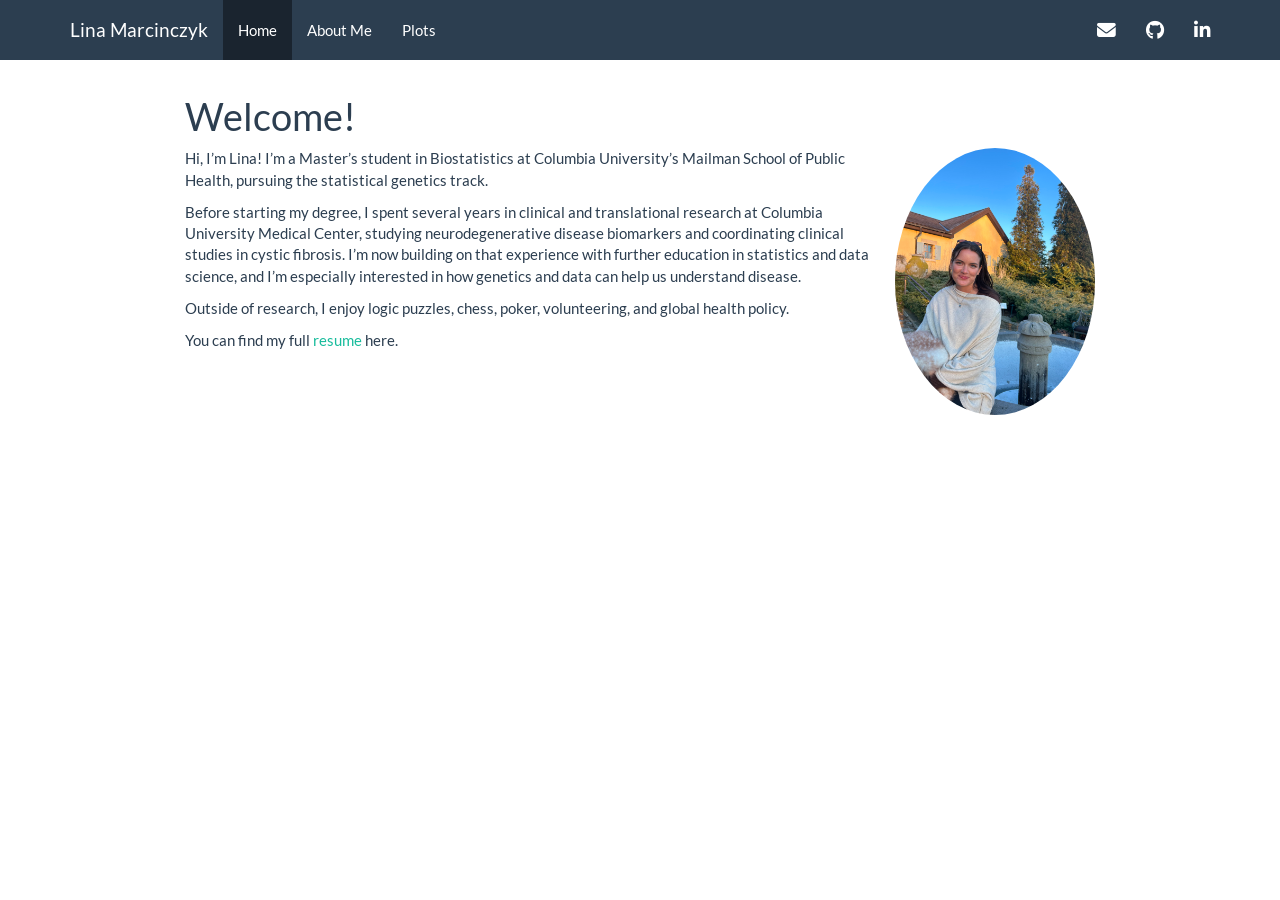
==== commit 767c4974: "final homework" ====
--- a/index.html
+++ b/index.html
@@ -289,7 +289,7 @@
 
 <p><img src="images/myself.jpeg" alt="Lina Marcinczyk" style="width:200px; border-radius:50%; float:right; margin:0 0 15px 20px;"></p>
 <p>Hi, I’m Lina! I’m a Master’s student in Biostatistics at Columbia
-University’s Mailman School of Public Health, persuing the statistical
+University’s Mailman School of Public Health, pursuing the statistical
 genetics track.</p>
 <p>Before starting my degree, I spent several years in clinical and
 translational research at Columbia University Medical Center, studying
